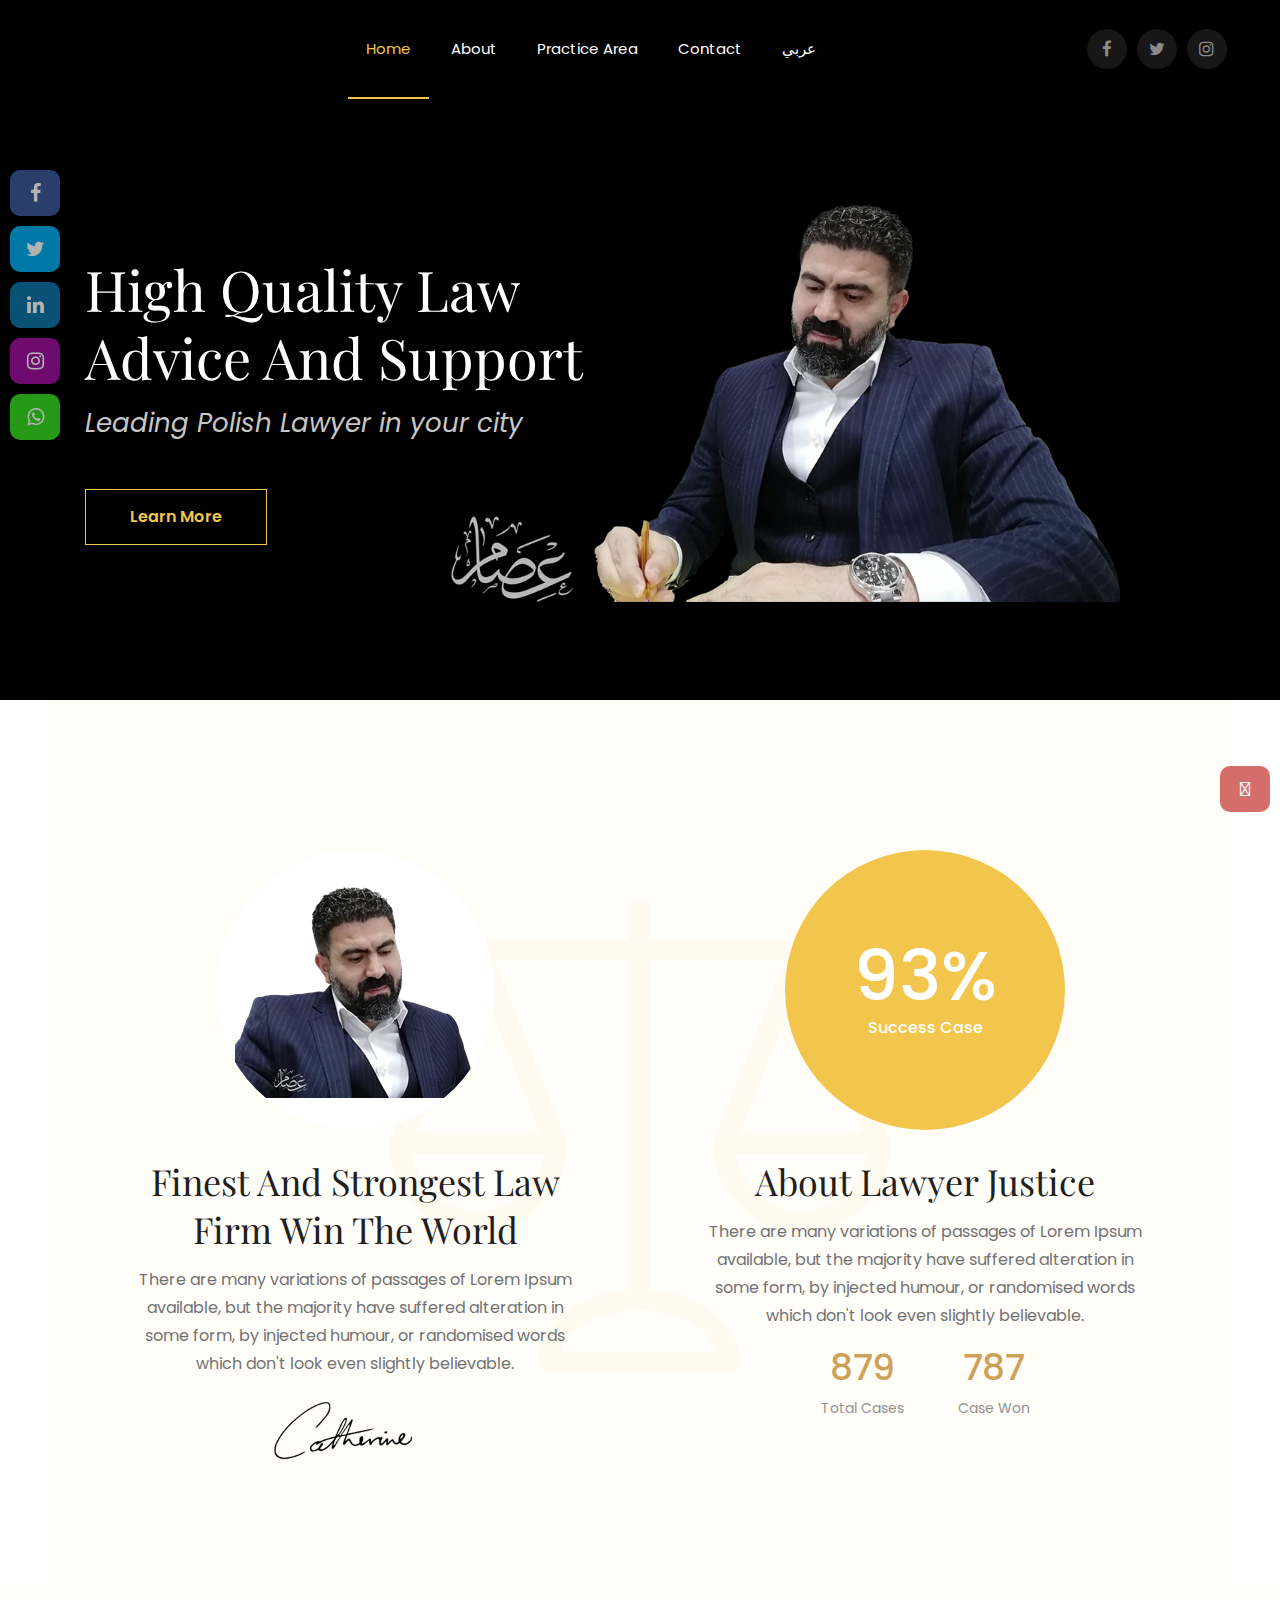
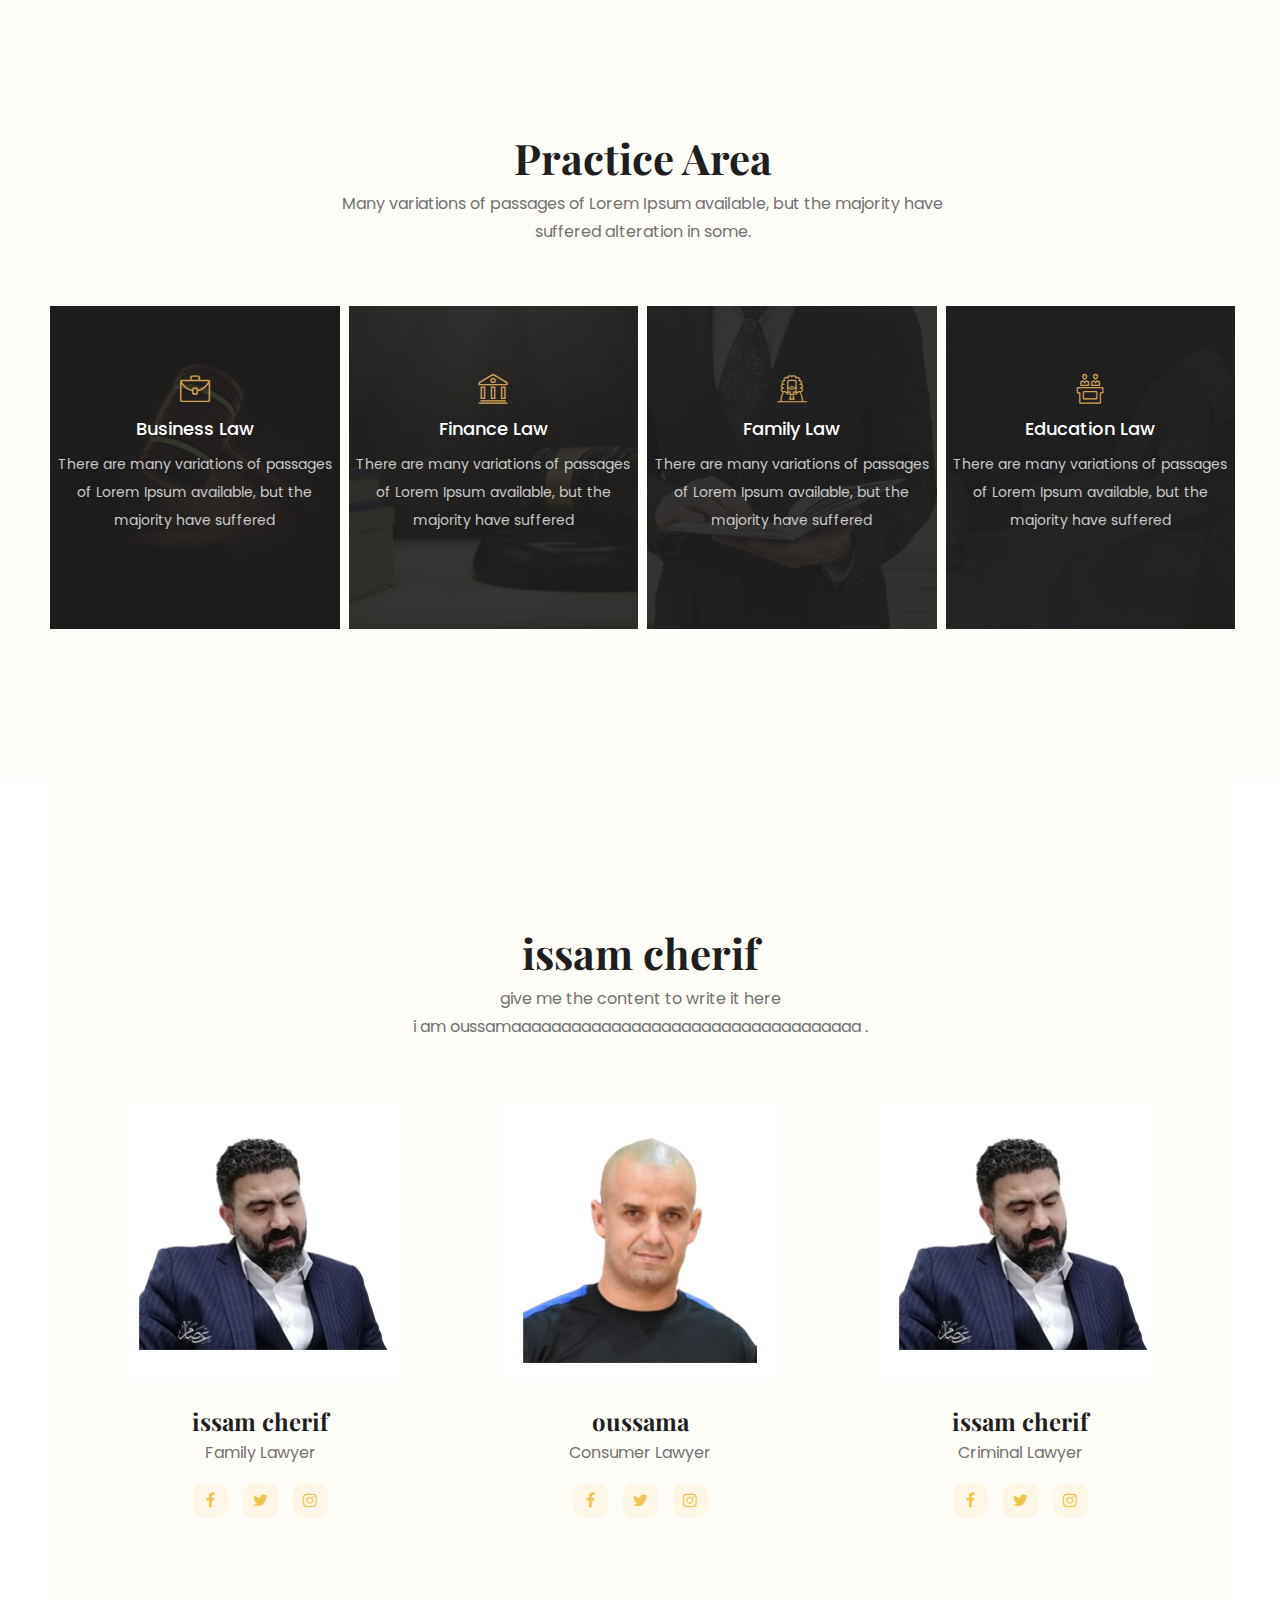
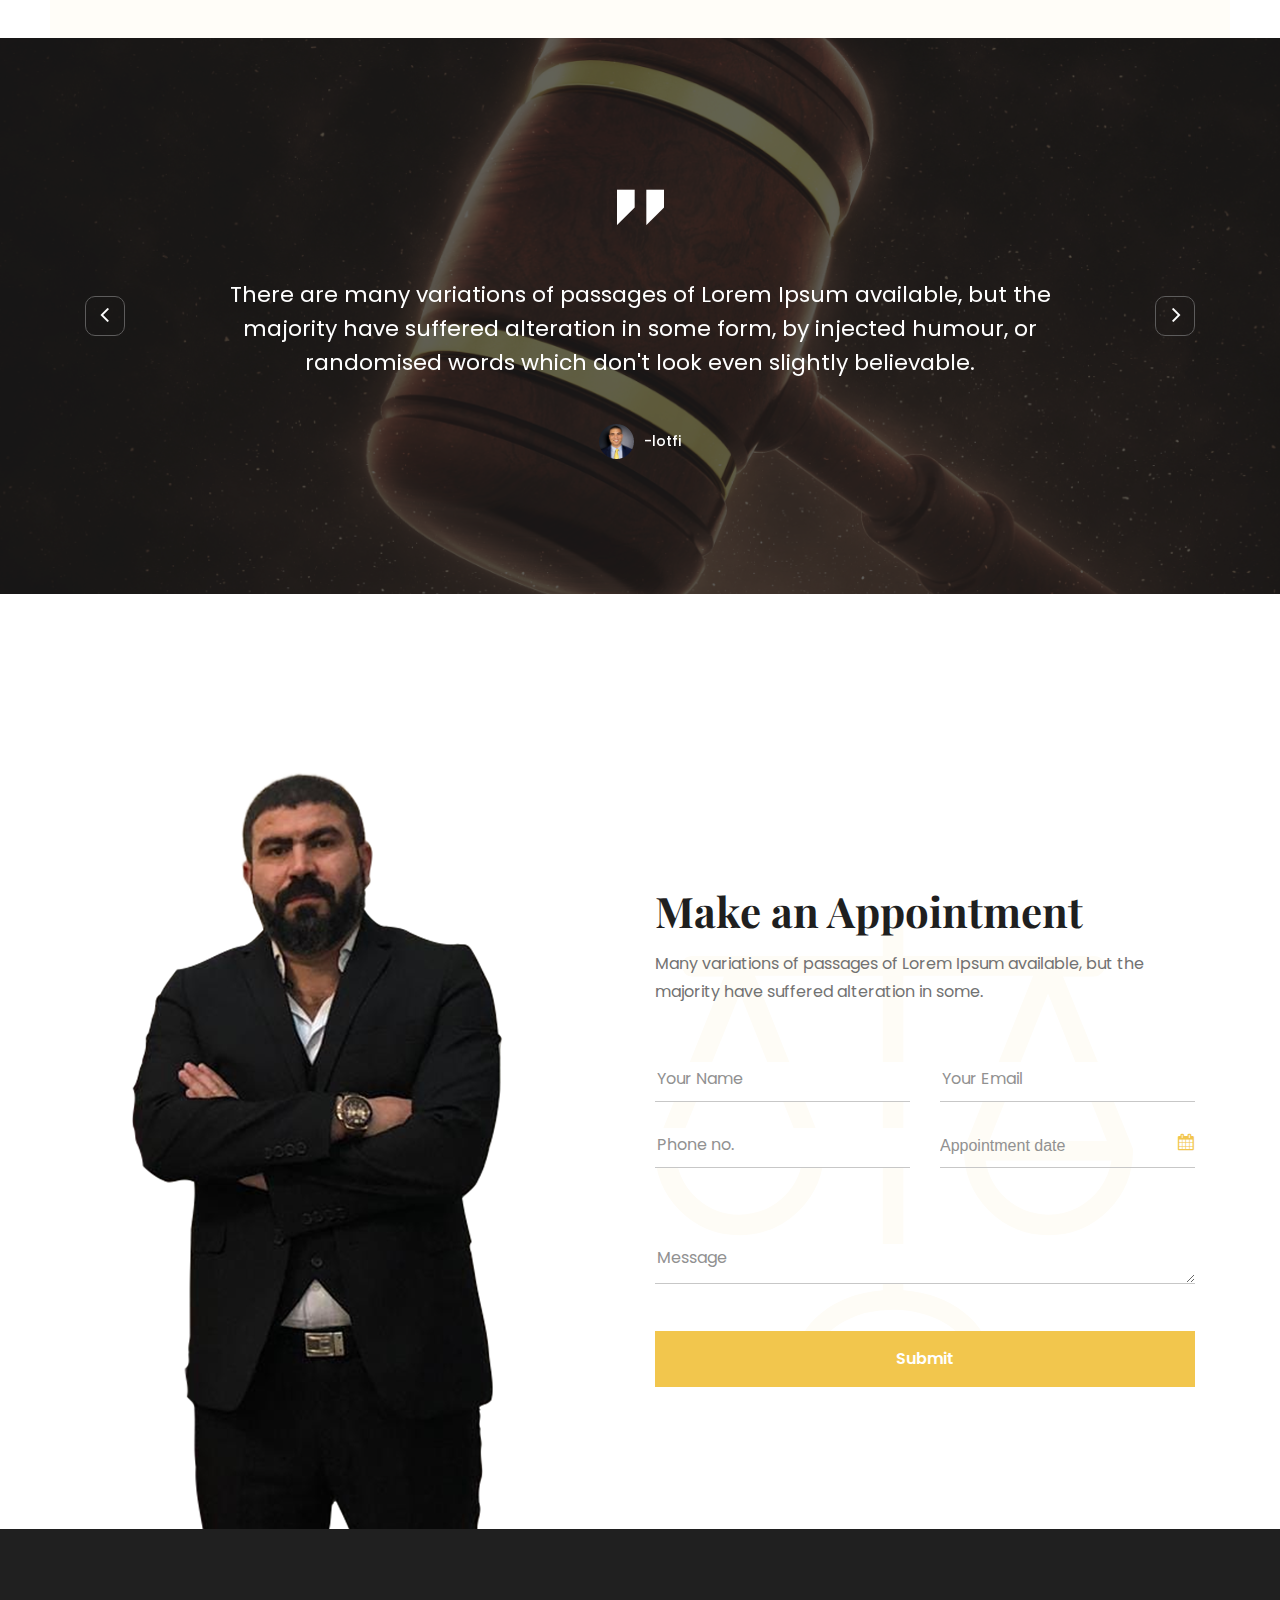
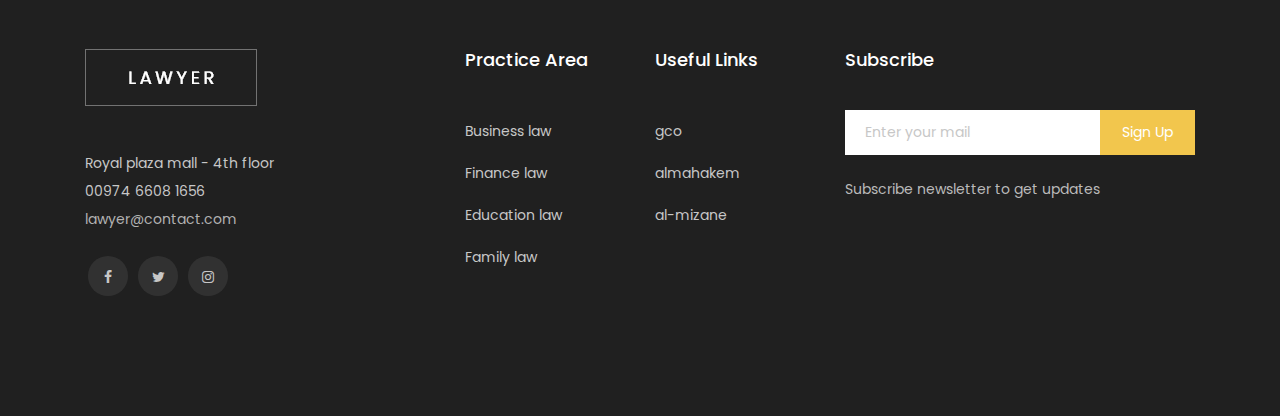
==== index.html @ 2800708c "issam" ====
<!doctype html>
<html class="no-js" lang="en">

<head>
    <meta charset="utf-8">
    <meta http-equiv="x-ua-compatible" content="ie=edge">
    <title>عصام</title>
    <meta name="description" content="">
    <meta name="viewport" content="width=device-width, initial-scale=1">

    <link rel="stylesheet" href="https://pro.fontawesome.com/releases/v5.10.0/css/all.css" integrity="sha384-AYmEC3Yw5cVb3ZcuHtOA93w35dYTsvhLPVnYs9eStHfGJvOvKxVfELGroGkvsg+p" crossorigin="anonymous" />

    <!-- CSS here -->
    <link rel="stylesheet" href="css/bootstrap.min.css">
    <link rel="stylesheet" href="css/owl.carousel.min.css">
    <link rel="stylesheet" href="css/magnific-popup.css">
    <link rel="stylesheet" href="css/font-awesome.min.css">
    <link rel="stylesheet" href="css/themify-icons.css">
    <link rel="stylesheet" href="css/nice-select.css">
    <link rel="stylesheet" href="css/flaticon.css">
    <link rel="stylesheet" href="css/flaticon.css">
    <link rel="stylesheet" href="css/gijgo.css">
    <link rel="stylesheet" href="css/slicknav.css">
    <link rel="stylesheet" href="css/style.css">
    <!-- <link rel="stylesheet" href="css/responsive.css"> -->
</head>

<body>


    <!-- header-start -->
    <header>
        <div class="header-area ">
            <div id="sticky-header" class="main-header-area">
                <div class="container-fluid p-0">
                    <div class="row align-items-center justify-content-between no-gutters">
                        <div class="col-xl-2 col-lg-2">
                            <div class="logo-img">
                                <a href="index.html">
                                    <img src="Picture5 - Copy.png" width="100px" alt="">
                                </a>
                            </div>
                        </div>
                        <div class="col-xl-7 col-lg-8">
                            <div class="main-menu  d-none d-lg-block">
                                <nav>
                                    <ul id="navigation">
                                        <li><a class="active" href="index.html">home</a></li>
                                        <li><a href="about.html">About</a></li>
                                        <li><a href="Practice.html">Practice Area</a></li>
                                        <li><a href="contact.html">Contact</a></li>
                                        <li><a href="index.html">عربي</a></li>



                                    </ul>
                                </nav>
                            </div>
                        </div>
                        <div class="col-xl-3 col-lg-2 d-none d-lg-block">
                            <div class="social_media_links">
                                <ul>
                                    <li>
                                        <a href="#"> <i class="fa fa-facebook"></i> </a>
                                    </li>
                                    <li>
                                        <a href="#"> <i class="fa fa-twitter"></i> </a>
                                    </li>
                                    <li>
                                        <a href="#"> <i class="fa fa-instagram"></i> </a>
                                    </li>
                                </ul>
                            </div>
                        </div>
                        <div class="col-12">
                            <div class="mobile_menu d-block d-lg-none"></div>
                        </div>
                    </div>
                </div>
            </div>
        </div>
    </header>
    <!-- header-end -->

    <!-- slider_area_start -->
    <div class="slider_area ">
        <div class="slider_area_inner slider_bg_1 d-flex align-items-center">
            <div class="container">
                <div class="row">
                    <div class="col-xl-7">
                        <div class="single_slider">
                            <div class="slider_text">
                                <h3>High Quality Law <br> Advice and Support</h3>
                                <p>Leading Polish Lawyer in your city</p>
                                <a href="#" class="boxed-btn4 ">Learn More</a>
                            </div>
                        </div>
                    </div>
                </div>
            </div>
        </div>
    </div>
    <!-- slider_area_end -->

    <!-- about_area _start  -->
    <div class="about_area">
        <div class="opacity_icon d-none d-lg-block">
            <i class="flaticon-balance"></i>
        </div>
        <div class="container">
            <div class="row">
                <div class="col-xl-6 col-md-6">
                    <div class="single_about_info text-center">
                        <div class="about_thumb">
                            <img src="img/about/1.png" alt="">
                        </div>
                        <h3>Finest And Strongest Law <br> Firm Win The World</h3>
                        <p>There are many variations of passages of Lorem Ipsum <br> available, but the majority have suffered alteration in <br> some form, by injected humour, or randomised words <br> which don't look even slightly believable. </p>
                        <div class="signature">
                            <img src="img/about/signature.png" alt="">
                        </div>
                    </div>
                </div>
                <div class="col-xl-6 col-md-6">
                    <div class="single_about_info text-center">
                        <div class="about_thumb">
                            <div class="image_hover">
                                <div class="hover_inner">
                                    <h2>93%</h2>
                                    <span>Success Case</span>
                                </div>
                            </div>
                        </div>
                        <h3>About Lawyer Justice</h3>
                        <p>There are many variations of passages of Lorem Ipsum <br> available, but the majority have suffered alteration in <br> some form, by injected humour, or randomised words <br> which don't look even slightly believable. </p>
                        <div class="total_cases">
                            <div class="single_cases">
                                <h4>879</h4>
                                <p>Total Cases</p>
                            </div>
                            <div class="single_cases">
                                <h4>787</h4>
                                <p>Case Won</p>
                            </div>
                        </div>
                    </div>
                </div>
            </div>
        </div>
    </div>
    <!-- about_area _end -->

    <!-- practice_area_start -->
    <div class="practice_area">
        <div class="container-fluid p-0">
            <div class="row">
                <div class="col-xl-12">
                    <div class="section_title text-center mb-60">
                        <h3>Practice Area</h3>
                        <p>Many variations of passages of Lorem Ipsum available, but the majority have <br> suffered alteration in some.</p>
                    </div>
                </div>
            </div>
            <div class="row no-gutters">
                <div class="col-xl-3 col-md-6">
                    <div class="single_practice">
                        <div class="practice_image">
                            <img src="img/practice/1.png" alt="">
                        </div>
                        <div class="practice_hover text-center">
                            <div class="hover_inner">
                                <i class="flaticon-case"></i>
                                <h3>Business Law</h3>
                                <p>There are many variations of passages of <br> Lorem Ipsum available, <br> but the majority have suffered</p>
                                <a href="#" class="lern_more">Learn More</a>
                            </div>
                        </div>
                    </div>
                </div>
                <div class="col-xl-3 col-md-6">
                    <div class="single_practice">
                        <div class="practice_image">
                            <img src="img/practice/2.png" alt="">
                        </div>
                        <div class="practice_hover text-center">
                            <div class="hover_inner">
                                <i class="flaticon-courthouse"></i>
                                <h3>Finance Law</h3>
                                <p>There are many variations of passages of <br> Lorem Ipsum available, <br> but the majority have suffered</p>
                                <a href="#" class="lern_more">Learn More</a>
                            </div>
                        </div>
                    </div>
                </div>
                <div class="col-xl-3 col-md-6">
                    <div class="single_practice">
                        <div class="practice_image">
                            <img src="img/practice/3.png" alt="">
                        </div>
                        <div class="practice_hover text-center">
                            <div class="hover_inner">
                                <i class="flaticon-judge"></i>
                                <h3>Family Law</h3>
                                <p>There are many variations of passages of <br> Lorem Ipsum available, <br> but the majority have suffered</p>
                                <a href="#" class="lern_more">Learn More</a>
                            </div>
                        </div>
                    </div>
                </div>
                <div class="col-xl-3 col-md-6">
                    <div class="single_practice">
                        <div class="practice_image">
                            <img src="img/practice/4.png" alt="">
                        </div>
                        <div class="practice_hover text-center">
                            <div class="hover_inner">
                                <i class="flaticon-jury"></i>
                                <h3>Education Law</h3>
                                <p>There are many variations of passages of <br> Lorem Ipsum available, <br> but the majority have suffered</p>
                                <a href="#" class="lern_more">Learn More</a>
                            </div>
                        </div>
                    </div>
                </div>
            </div>
        </div>
    </div>
    <!-- practice_area_end -->

    <!-- our_loyers-start  -->
    <div class="our_loyers">
        <div class="container">
            <div class="row">
                <div class="col-xl-12">
                    <div class="section_title text-center mb-60">
                        <h3>issam cherif</h3>
                        <p>give me the content to write it here <br> i am oussamaaaaaaaaaaaaaaaaaaaaaaaaaaaaaaaaaaa .</p>
                    </div>
                </div>
            </div>
            <div class="row">
                <div class="col-xl-4 col-md-6 col-lg-4">
                    <div class="single_loyers text-center">
                        <div class="thumb">
                            <img src="img/lawyers/1.png" alt="">
                        </div>
                        <h3>issam cherif</h3>
                        <span>Family Lawyer</span>
                        <div class="social_links">
                            <ul>
                                <li>
                                    <a href="#"> <i class="fa fa-facebook"></i> </a>
                                </li>
                                <li>
                                    <a href="#"> <i class="fa fa-twitter"></i> </a>
                                </li>
                                <li>
                                    <a href="#"> <i class="fa fa-instagram"></i> </a>
                                </li>
                            </ul>
                        </div>
                    </div>
                </div>
                <div class="col-xl-4 col-md-6 col-lg-4">
                    <div class="single_loyers text-center">
                        <div class="thumb">
                            <img src="img/lawyers/2.png" alt="">
                        </div>
                        <h3>oussama</h3>
                        <span>Consumer Lawyer</span>
                        <div class="social_links">
                            <ul>
                                <li>
                                    <a href="#"> <i class="fa fa-facebook"></i> </a>
                                </li>
                                <li>
                                    <a href="#"> <i class="fa fa-twitter"></i> </a>
                                </li>
                                <li>
                                    <a href="#"> <i class="fa fa-instagram"></i> </a>
                                </li>
                            </ul>
                        </div>
                    </div>
                </div>
                <div class="col-xl-4 col-md-6 col-lg-4">
                    <div class="single_loyers text-center">
                        <div class="thumb">
                            <img src="img/lawyers/3.png" alt="">
                        </div>
                        <h3>issam cherif</h3>
                        <span>Criminal Lawyer</span>
                        <div class="social_links">
                            <ul>
                                <li>
                                    <a href="#"> <i class="fa fa-facebook"></i> </a>
                                </li>
                                <li>
                                    <a href="#"> <i class="fa fa-twitter"></i> </a>
                                </li>
                                <li>
                                    <a href="#"> <i class="fa fa-instagram"></i> </a>
                                </li>
                            </ul>
                        </div>
                    </div>
                </div>
            </div>
        </div>
    </div>
    <!-- our_loyers-end  -->

    <!-- testmonial_area_start  -->
    <div class="testmonial_area testmonial_bg_1 overlay2">
        <div class="container">
            <div class="row">
                <div class="col-xl-12">
                    <div class="testmonial_active owl-carousel">
                        <div class="single_testmonial text-center">
                            <i class="flaticon-straight-quotes"></i>
                            <p>There are many variations of passages of Lorem Ipsum available, but the <br> majority have suffered alteration in some form, by injected humour, or <br> randomised words which don't look even slightly believable. </p>
                            <div class="author_info d-flex justify-content-center align-items-center">
                                <div class="thumb">
                                    <img src="img/testmonial/smaill_thumb.png" alt="">
                                </div>
                                <span>-lotfi</span>
                            </div>
                        </div>
                        <div class="single_testmonial text-center">
                            <i class="flaticon-straight-quotes"></i>
                            <p>There are many variations of passages of Lorem Ipsum available, but the <br> majority have suffered alteration in some form, by injected humour, or <br> randomised words which don't look even slightly believable. </p>
                            <div class="author_info d-flex justify-content-center align-items-center">
                                <div class="thumb">
                                    <img src="img/testmonial/smaill_thumb.png" alt="">
                                </div>
                                <span>oussama rejab</span>
                            </div>
                        </div>
                        <div class="single_testmonial text-center">
                            <i class="flaticon-straight-quotes"></i>
                            <p>There are many variations i advice all people to visit this lawyer if some of them have a case <br> majority have suffered alteration in some form, by injected humour, or <br> randomised words which don't look even slightly
                                believable. </p>
                            <div class="author_info d-flex justify-content-center align-items-center">
                                <div class="thumb">
                                    <img src="img/testmonial/smaill_thumb.png" alt="">
                                </div>
                                <span>oussama</span>
                            </div>
                        </div>
                    </div>
                </div>
            </div>
        </div>
    </div>
    <!-- testmonial_area_end  -->

    <div class="appointment_area">
        <div class="container">
            <div class="row align-items-center">
                <div class="col-xl-5 col-md-6 col-lg-6">
                    <div class="appiontment_thumb d-none d-lg-block">
                        <img src="img/appointment/1.png" alt="">
                    </div>
                </div>
                <div class="col-xl-6 offset-xl-1 col-md-6 col-md-12 col-lg-6">
                    <div class="appointment_info">
                        <div class="opacity_icon d-none d-lg-block">
                            <i class="flaticon-balance"></i>
                        </div>
                        <h3>Make an Appointment</h3>
                        <p>Many variations of passages of Lorem Ipsum available, but the majority have suffered alteration in some.</p>
                        <form action="#">
                            <div class="row">
                                <div class="col-xl-6 col-md-6">
                                    <input type="text" placeholder="Your Name">
                                </div>
                                <div class="col-xl-6 col-md-6">
                                    <input type="email" placeholder="Your Email">
                                </div>
                                <div class="col-xl-6 col-md-6">
                                    <input type="text" placeholder="Phone no.">
                                </div>
                                <div class="col-xl-6 col-md-6">
                                    <input id="datepicker" placeholder="Appointment date">
                                </div>
                                <div class="col-xl-12">
                                    <textarea placeholder="Message"></textarea>
                                </div>
                                <div class="col-xl-12">
                                    <div class="appoinment_button">
                                        <button class="boxed-btn5 " type="submit">Submit</button>
                                    </div>
                                </div>
                            </div>

                        </form>
                    </div>

                </div>
            </div>
        </div>
    </div>

    <!-- footer_start -->
    <footer class="footer">
        <div class="footer_top">
            <div class="container">
                <div class="row">
                    <div class="col-xl-4 col-md-6 col-lg-3">
                        <div class="footer_widget">
                            <div class="footer_logo">
                                <a href="index.html">
                                    <img src="img/logo.png" alt="">
                                </a>
                            </div>
                            <p class="footer_text">Royal plaza mall - 4th floor <br> 00974 6608 1656 <br>
                                <a class="domain" href="#">lawyer@contact.com</a></p>
                            <div class="socail_links">
                                <ul>
                                    <li>
                                        <a href="#">
                                            <i class="fa fa-facebook"></i>
                                        </a>
                                    </li>
                                    <li>
                                        <a href="#">
                                            <i class="fa fa-twitter"></i>
                                        </a>
                                    </li>
                                    <li>
                                        <a href="#">
                                            <i class="fa fa-instagram"></i>
                                        </a>
                                    </li>
                                </ul>
                            </div>
                        </div>
                    </div>
                    <div class="col-xl-2 col-md-6 col-lg-2">
                        <div class="footer_widget">
                            <h3 class="footer_title">
                                Practice Area
                            </h3>
                            <ul>
                                <li><a href="#">Business law
                                    </a></li>
                                <li><a href="#">Finance law</a></li>
                                <li><a href="#">Education law</a></li>
                                <li><a href="#">Family law</a></li>
                            </ul>
                        </div>
                    </div>
                    <div class="col-xl-2 col-md-6 col-lg-2">
                        <div class="footer_widget">
                            <h3 class="footer_title">
                                Useful Links
                            </h3>
                            <ul>
                                <li><a href="https://www.gco.gov.qa/en/the-prime-minister/biography/" target="_blank">gco</a></li>
                                <li><a href="https://www.almahakem.gov.qa/sjcsEservices/" target="_blank">almahakem</a></li>
                                <li><a href="https://www.sjc.gov.qa/ar/Pages/default.aspx" target="_blank"> al-mizane</a></li>
                            </ul>
                        </div>
                    </div>
                    <div class="col-xl-4 col-md-6 col-lg-4">
                        <div class="footer_widget">
                            <h3 class="footer_title">
                                Subscribe
                            </h3>
                            <form action="#" class="newsletter_form">
                                <input type="text" placeholder="Enter your mail">
                                <button type="submit">Sign Up</button>
                            </form>
                            <p class="newsletter_text">Subscribe newsletter to get updates</p>
                        </div>
                    </div>
                </div>
            </div>
        </div>
    </footer>
    <!-- footer_end -->
    <!-- section social media link -->
    <section>
        <div class="stickyicon-list">
            <a href="https://www.facebook.com/benrejabkairouan/" target="_blank" class="facebook">
                <i class="fa fa-facebook"></i>
            </a>
            <a href="#twitter" class="twitter">
                <i class="fa fa-twitter"></i>
            </a>
            <a href="#linkedin" class="linkedin">
                <i class="fa fa-linkedin"></i>
            </a>

            <a href="#instagram" class="instagram">
                <i class="fa fa-instagram"></i>
            </a>

            <a href="https://wa.me/97430600455?text=Please I want To Talk With You" class="whatsapp" target="_blank">
                <i class="fa fa-whatsapp"></i>
            </a>


        </div>
        <!-- up button -->
        <div class="upbutton">
            <a href="#navigation" class="youtube">
                <i class="fas fa-angle-up" style=""></i> </a>
        </div>

        <!-- /up button -->
    </section>


    <!-- JS here -->
    <script src="js/vendor/modernizr-3.5.0.min.js"></script>
    <script src="js/vendor/jquery-1.12.4.min.js"></script>
    <script src="js/popper.min.js"></script>
    <script src="js/bootstrap.min.js"></script>
    <script src="js/owl.carousel.min.js"></script>
    <script src="js/isotope.pkgd.min.js"></script>
    <script src="js/ajax-form.js"></script>
    <script src="js/waypoints.min.js"></script>
    <script src="js/jquery.counterup.min.js"></script>
    <script src="js/imagesloaded.pkgd.min.js"></script>
    <script src="js/scrollIt.js"></script>
    <script src="js/jquery.scrollUp.min.js"></script>
    <script src="js/wow.min.js"></script>
    <script src="js/nice-select.min.js"></script>
    <script src="js/gijgo.min.js"></script>
    <script src="js/jquery.slicknav.min.js"></script>
    <script src="js/jquery.magnific-popup.min.js"></script>
    <script src="js/plugins.js"></script>

    <!--contact js-->
    <script src="js/contact.js"></script>
    <script src="js/jquery.ajaxchimp.min.js"></script>
    <script src="js/jquery.form.js"></script>
    <script src="js/jquery.validate.min.js"></script>
    <script src="js/mail-script.js"></script>

    <script src="js/main.js"></script>

    <script>
        $('#datepicker').datepicker({
            iconsLibrary: 'fontawesome',
            // disableDaysOfWeek: [0, 0],
            //     icons: {
            //      rightIcon: '<span class="fa fa-caret-down"></span>'
            //  }
        });
        $('#datepicker2').datepicker({
            iconsLibrary: 'fontawesome',
            icons: {
                rightIcon: '<span class="fa fa-caret-down"></span>'
            }

        });
        var timepicker = $('#timepicker').timepicker({
            format: 'HH.MM'
        });
    </script>
</body>

</html>
---- css/themify-icons.css ----
@font-face {
	font-family: 'themify';
	src:url('../fonts/themify.eot?-fvbane');
	src:url('../fonts/themify.eot?#iefix-fvbane') format('embedded-opentype'),
		url('../fonts/themify.woff?-fvbane') format('woff'),
		url('../fonts/themify.ttf?-fvbane') format('truetype'),
		url('../fonts/themify.svg?-fvbane#themify') format('svg');
	font-weight: normal;
	font-style: normal;
}

[class^="ti-"], [class*=" ti-"] {
	font-family: 'themify';
	/* speak: none; */
	font-style: normal;
	font-weight: normal;
	font-variant: normal;
	text-transform: none;
	line-height: 1;

	/* Better Font Rendering =========== */
	-webkit-font-smoothing: antialiased;
	-moz-osx-font-smoothing: grayscale;
}

.ti-wand:before {
	content: "\e600";
}
.ti-volume:before {
	content: "\e601";
}
.ti-user:before {
	content: "\e602";
}
.ti-unlock:before {
	content: "\e603";
}
.ti-unlink:before {
	content: "\e604";
}
.ti-trash:before {
	content: "\e605";
}
.ti-thought:before {
	content: "\e606";
}
.ti-target:before {
	content: "\e607";
}
.ti-tag:before {
	content: "\e608";
}
.ti-tablet:before {
	content: "\e609";
}
.ti-star:before {
	content: "\e60a";
}
.ti-spray:before {
	content: "\e60b";
}
.ti-signal:before {
	content: "\e60c";
}
.ti-shopping-cart:before {
	content: "\e60d";
}
.ti-shopping-cart-full:before {
	content: "\e60e";
}
.ti-settings:before {
	content: "\e60f";
}
.ti-search:before {
	content: "\e610";
}
.ti-zoom-in:before {
	content: "\e611";
}
.ti-zoom-out:before {
	content: "\e612";
}
.ti-cut:before {
	content: "\e613";
}
.ti-ruler:before {
	content: "\e614";
}
.ti-ruler-pencil:before {
	content: "\e615";
}
.ti-ruler-alt:before {
	content: "\e616";
}
.ti-bookmark:before {
	content: "\e617";
}
.ti-bookmark-alt:before {
	content: "\e618";
}
.ti-reload:before {
	content: "\e619";
}
.ti-plus:before {
	content: "\e61a";
}
.ti-pin:before {
	content: "\e61b";
}
.ti-pencil:before {
	content: "\e61c";
}
.ti-pencil-alt:before {
	content: "\e61d";
}
.ti-paint-roller:before {
	content: "\e61e";
}
.ti-paint-bucket:before {
	content: "\e61f";
}
.ti-na:before {
	content: "\e620";
}
.ti-mobile:before {
	content: "\e621";
}
.ti-minus:before {
	content: "\e622";
}
.ti-medall:before {
	content: "\e623";
}
.ti-medall-alt:before {
	content: "\e624";
}
.ti-marker:before {
	content: "\e625";
}
.ti-marker-alt:before {
	content: "\e626";
}
.ti-arrow-up:before {
	content: "\e627";
}
.ti-arrow-right:before {
	content: "\e628";
}
.ti-arrow-left:before {
	content: "\e629";
}
.ti-arrow-down:before {
	content: "\e62a";
}
.ti-lock:before {
	content: "\e62b";
}
.ti-location-arrow:before {
	content: "\e62c";
}
.ti-link:before {
	content: "\e62d";
}
.ti-layout:before {
	content: "\e62e";
}
.ti-layers:before {
	content: "\e62f";
}
.ti-layers-alt:before {
	content: "\e630";
}
.ti-key:before {
	content: "\e631";
}
.ti-import:before {
	content: "\e632";
}
.ti-image:before {
	content: "\e633";
}
.ti-heart:before {
	content: "\e634";
}
.ti-heart-broken:before {
	content: "\e635";
}
.ti-hand-stop:before {
	content: "\e636";
}
.ti-hand-open:before {
	content: "\e637";
}
.ti-hand-drag:before {
	content: "\e638";
}
.ti-folder:before {
	content: "\e639";
}
.ti-flag:before {
	content: "\e63a";
}
.ti-flag-alt:before {
	content: "\e63b";
}
.ti-flag-alt-2:before {
	content: "\e63c";
}
.ti-eye:before {
	content: "\e63d";
}
.ti-export:before {
	content: "\e63e";
}
.ti-exchange-vertical:before {
	content: "\e63f";
}
.ti-desktop:before {
	content: "\e640";
}
.ti-cup:before {
	content: "\e641";
}
.ti-crown:before {
	content: "\e642";
}
.ti-comments:before {
	content: "\e643";
}
.ti-comment:before {
	content: "\e644";
}
.ti-comment-alt:before {
	content: "\e645";
}
.ti-close:before {
	content: "\e646";
}
.ti-clip:before {
	content: "\e647";
}
.ti-angle-up:before {
	content: "\e648";
}
.ti-angle-right:before {
	content: "\e649";
}
.ti-angle-left:before {
	content: "\e64a";
}
.ti-angle-down:before {
	content: "\e64b";
}
.ti-check:before {
	content: "\e64c";
}
.ti-check-box:before {
	content: "\e64d";
}
.ti-camera:before {
	content: "\e64e";
}
.ti-announcement:before {
	content: "\e64f";
}
.ti-brush:before {
	content: "\e650";
}
.ti-briefcase:before {
	content: "\e651";
}
.ti-bolt:before {
	content: "\e652";
}
.ti-bolt-alt:before {
	content: "\e653";
}
.ti-blackboard:before {
	content: "\e654";
}
.ti-bag:before {
	content: "\e655";
}
.ti-move:before {
	content: "\e656";
}
.ti-arrows-vertical:before {
	content: "\e657";
}
.ti-arrows-horizontal:before {
	content: "\e658";
}
.ti-fullscreen:before {
	content: "\e659";
}
.ti-arrow-top-right:before {
	content: "\e65a";
}
.ti-arrow-top-left:before {
	content: "\e65b";
}
.ti-arrow-circle-up:before {
	content: "\e65c";
}
.ti-arrow-circle-right:before {
	content: "\e65d";
}
.ti-arrow-circle-left:before {
	content: "\e65e";
}
.ti-arrow-circle-down:before {
	content: "\e65f";
}
.ti-angle-double-up:before {
	content: "\e660";
}
.ti-angle-double-right:before {
	content: "\e661";
}
.ti-angle-double-left:before {
	content: "\e662";
}
.ti-angle-double-down:before {
	content: "\e663";
}
.ti-zip:before {
	content: "\e664";
}
.ti-world:before {
	content: "\e665";
}
.ti-wheelchair:before {
	content: "\e666";
}
.ti-view-list:before {
	content: "\e667";
}
.ti-view-list-alt:before {
	content: "\e668";
}
.ti-view-grid:before {
	content: "\e669";
}
.ti-uppercase:before {
	content: "\e66a";
}
.ti-upload:before {
	content: "\e66b";
}
.ti-underline:before {
	content: "\e66c";
}
.ti-truck:before {
	content: "\e66d";
}
.ti-timer:before {
	content: "\e66e";
}
.ti-ticket:before {
	content: "\e66f";
}
.ti-thumb-up:before {
	content: "\e670";
}
.ti-thumb-down:before {
	content: "\e671";
}
.ti-text:before {
	content: "\e672";
}
.ti-stats-up:before {
	content: "\e673";
}
.ti-stats-down:before {
	content: "\e674";
}
.ti-split-v:before {
	content: "\e675";
}
.ti-split-h:before {
	content: "\e676";
}
.ti-smallcap:before {
	content: "\e677";
}
.ti-shine:before {
	content: "\e678";
}
.ti-shift-right:before {
	content: "\e679";
}
.ti-shift-left:before {
	content: "\e67a";
}
.ti-shield:before {
	content: "\e67b";
}
.ti-notepad:before {
	content: "\e67c";
}
.ti-server:before {
	content: "\e67d";
}
.ti-quote-right:before {
	content: "\e67e";
}
.ti-quote-left:before {
	content: "\e67f";
}
.ti-pulse:before {
	content: "\e680";
}
.ti-printer:before {
	content: "\e681";
}
.ti-power-off:before {
	content: "\e682";
}
.ti-plug:before {
	content: "\e683";
}
.ti-pie-chart:before {
	content: "\e684";
}
.ti-paragraph:before {
	content: "\e685";
}
.ti-panel:before {
	content: "\e686";
}
.ti-package:before {
	content: "\e687";
}
.ti-music:before {
	content: "\e688";
}
.ti-music-alt:before {
	content: "\e689";
}
.ti-mouse:before {
	content: "\e68a";
}
.ti-mouse-alt:before {
	content: "\e68b";
}
.ti-money:before {
	content: "\e68c";
}
.ti-microphone:before {
	content: "\e68d";
}
.ti-menu:before {
	content: "\e68e";
}
.ti-menu-alt:before {
	content: "\e68f";
}
.ti-map:before {
	content: "\e690";
}
.ti-map-alt:before {
	content: "\e691";
}
.ti-loop:before {
	content: "\e692";
}
.ti-location-pin:before {
	content: "\e693";
}
.ti-list:before {
	content: "\e694";
}
.ti-light-bulb:before {
	content: "\e695";
}
.ti-Italic:before {
	content: "\e696";
}
.ti-info:before {
	content: "\e697";
}
.ti-infinite:before {
	content: "\e698";
}
.ti-id-badge:before {
	content: "\e699";
}
.ti-hummer:before {
	content: "\e69a";
}
.ti-home:before {
	content: "\e69b";
}
.ti-help:before {
	content: "\e69c";
}
.ti-headphone:before {
	content: "\e69d";
}
.ti-harddrives:before {
	content: "\e69e";
}
.ti-harddrive:before {
	content: "\e69f";
}
.ti-gift:before {
	content: "\e6a0";
}
.ti-game:before {
	content: "\e6a1";
}
.ti-filter:before {
	content: "\e6a2";
}
.ti-files:before {
	content: "\e6a3";
}
.ti-file:before {
	content: "\e6a4";
}
.ti-eraser:before {
	content: "\e6a5";
}
.ti-envelope:before {
	content: "\e6a6";
}
.ti-download:before {
	content: "\e6a7";
}
.ti-direction:before {
	content: "\e6a8";
}
.ti-direction-alt:before {
	content: "\e6a9";
}
.ti-dashboard:before {
	content: "\e6aa";
}
.ti-control-stop:before {
	content: "\e6ab";
}
.ti-control-shuffle:before {
	content: "\e6ac";
}
.ti-control-play:before {
	content: "\e6ad";
}
.ti-control-pause:before {
	content: "\e6ae";
}
.ti-control-forward:before {
	content: "\e6af";
}
.ti-control-backward:before {
	content: "\e6b0";
}
.ti-cloud:before {
	content: "\e6b1";
}
.ti-cloud-up:before {
	content: "\e6b2";
}
.ti-cloud-down:before {
	content: "\e6b3";
}
.ti-clipboard:before {
	content: "\e6b4";
}
.ti-car:before {
	content: "\e6b5";
}
.ti-calendar:before {
	content: "\e6b6";
}
.ti-book:before {
	content: "\e6b7";
}
.ti-bell:before {
	content: "\e6b8";
}
.ti-basketball:before {
	content: "\e6b9";
}
.ti-bar-chart:before {
	content: "\e6ba";
}
.ti-bar-chart-alt:before {
	content: "\e6bb";
}
.ti-back-right:before {
	content: "\e6bc";
}
.ti-back-left:before {
	content: "\e6bd";
}
.ti-arrows-corner:before {
	content: "\e6be";
}
.ti-archive:before {
	content: "\e6bf";
}
.ti-anchor:before {
	content: "\e6c0";
}
.ti-align-right:before {
	content: "\e6c1";
}
.ti-align-left:before {
	content: "\e6c2";
}
.ti-align-justify:before {
	content: "\e6c3";
}
.ti-align-center:before {
	content: "\e6c4";
}
.ti-alert:before {
	content: "\e6c5";
}
.ti-alarm-clock:before {
	content: "\e6c6";
}
.ti-agenda:before {
	content: "\e6c7";
}
.ti-write:before {
	content: "\e6c8";
}
.ti-window:before {
	content: "\e6c9";
}
.ti-widgetized:before {
	content: "\e6ca";
}
.ti-widget:before {
	content: "\e6cb";
}
.ti-widget-alt:before {
	content: "\e6cc";
}
.ti-wallet:before {
	content: "\e6cd";
}
.ti-video-clapper:before {
	content: "\e6ce";
}
.ti-video-camera:before {
	content: "\e6cf";
}
.ti-vector:before {
	content: "\e6d0";
}
.ti-themify-logo:before {
	content: "\e6d1";
}
.ti-themify-favicon:before {
	content: "\e6d2";
}
.ti-themify-favicon-alt:before {
	content: "\e6d3";
}
.ti-support:before {
	content: "\e6d4";
}
.ti-stamp:before {
	content: "\e6d5";
}
.ti-split-v-alt:before {
	content: "\e6d6";
}
.ti-slice:before {
	content: "\e6d7";
}
.ti-shortcode:before {
	content: "\e6d8";
}
.ti-shift-right-alt:before {
	content: "\e6d9";
}
.ti-shift-left-alt:before {
	content: "\e6da";
}
.ti-ruler-alt-2:before {
	content: "\e6db";
}
.ti-receipt:before {
	content: "\e6dc";
}
.ti-pin2:before {
	content: "\e6dd";
}
.ti-pin-alt:before {
	content: "\e6de";
}
.ti-pencil-alt2:before {
	content: "\e6df";
}
.ti-palette:before {
	content: "\e6e0";
}
.ti-more:before {
	content: "\e6e1";
}
.ti-more-alt:before {
	content: "\e6e2";
}
.ti-microphone-alt:before {
	content: "\e6e3";
}
.ti-magnet:before {
	content: "\e6e4";
}
.ti-line-double:before {
	content: "\e6e5";
}
.ti-line-dotted:before {
	content: "\e6e6";
}
.ti-line-dashed:before {
	content: "\e6e7";
}
.ti-layout-width-full:before {
	content: "\e6e8";
}
.ti-layout-width-default:before {
	content: "\e6e9";
}
.ti-layout-width-default-alt:before {
	content: "\e6ea";
}
.ti-layout-tab:before {
	content: "\e6eb";
}
.ti-layout-tab-window:before {
	content: "\e6ec";
}
.ti-layout-tab-v:before {
	content: "\e6ed";
}
.ti-layout-tab-min:before {
	content: "\e6ee";
}
.ti-layout-slider:before {
	content: "\e6ef";
}
.ti-layout-slider-alt:before {
	content: "\e6f0";
}
.ti-layout-sidebar-right:before {
	content: "\e6f1";
}
.ti-layout-sidebar-none:before {
	content: "\e6f2";
}
.ti-layout-sidebar-left:before {
	content: "\e6f3";
}
.ti-layout-placeholder:before {
	content: "\e6f4";
}
.ti-layout-menu:before {
	content: "\e6f5";
}
.ti-layout-menu-v:before {
	content: "\e6f6";
}
.ti-layout-menu-separated:before {
	content: "\e6f7";
}
.ti-layout-menu-full:before {
	content: "\e6f8";
}
.ti-layout-media-right-alt:before {
	content: "\e6f9";
}
.ti-layout-media-right:before {
	content: "\e6fa";
}
.ti-layout-media-overlay:before {
	content: "\e6fb";
}
.ti-layout-media-overlay-alt:before {
	content: "\e6fc";
}
.ti-layout-media-overlay-alt-2:before {
	content: "\e6fd";
}
.ti-layout-media-left-alt:before {
	content: "\e6fe";
}
.ti-layout-media-left:before {
	content: "\e6ff";
}
.ti-layout-media-center-alt:before {
	content: "\e700";
}
.ti-layout-media-center:before {
	content: "\e701";
}
.ti-layout-list-thumb:before {
	content: "\e702";
}
.ti-layout-list-thumb-alt:before {
	content: "\e703";
}
.ti-layout-list-post:before {
	content: "\e704";
}
.ti-layout-list-large-image:before {
	content: "\e705";
}
.ti-layout-line-solid:before {
	content: "\e706";
}
.ti-layout-grid4:before {
	content: "\e707";
}
.ti-layout-grid3:before {
	content: "\e708";
}
.ti-layout-grid2:before {
	content: "\e709";
}
.ti-layout-grid2-thumb:before {
	content: "\e70a";
}
.ti-layout-cta-right:before {
	content: "\e70b";
}
.ti-layout-cta-left:before {
	content: "\e70c";
}
.ti-layout-cta-center:before {
	content: "\e70d";
}
.ti-layout-cta-btn-right:before {
	content: "\e70e";
}
.ti-layout-cta-btn-left:before {
	content: "\e70f";
}
.ti-layout-column4:before {
	content: "\e710";
}
.ti-layout-column3:before {
	content: "\e711";
}
.ti-layout-column2:before {
	content: "\e712";
}
.ti-layout-accordion-separated:before {
	content: "\e713";
}
.ti-layout-accordion-merged:before {
	content: "\e714";
}
.ti-layout-accordion-list:before {
	content: "\e715";
}
.ti-ink-pen:before {
	content: "\e716";
}
.ti-info-alt:before {
	content: "\e717";
}
.ti-help-alt:before {
	content: "\e718";
}
.ti-headphone-alt:before {
	content: "\e719";
}
.ti-hand-point-up:before {
	content: "\e71a";
}
.ti-hand-point-right:before {
	content: "\e71b";
}
.ti-hand-point-left:before {
	content: "\e71c";
}
.ti-hand-point-down:before {
	content: "\e71d";
}
.ti-gallery:before {
	content: "\e71e";
}
.ti-face-smile:before {
	content: "\e71f";
}
.ti-face-sad:before {
	content: "\e720";
}
.ti-credit-card:before {
	content: "\e721";
}
.ti-control-skip-forward:before {
	content: "\e722";
}
.ti-control-skip-backward:before {
	content: "\e723";
}
.ti-control-record:before {
	content: "\e724";
}
.ti-control-eject:before {
	content: "\e725";
}
.ti-comments-smiley:before {
	content: "\e726";
}
.ti-brush-alt:before {
	content: "\e727";
}
.ti-youtube:before {
	content: "\e728";
}
.ti-vimeo:before {
	content: "\e729";
}
.ti-twitter:before {
	content: "\e72a";
}
.ti-time:before {
	content: "\e72b";
}
.ti-tumblr:before {
	content: "\e72c";
}
.ti-skype:before {
	content: "\e72d";
}
.ti-share:before {
	content: "\e72e";
}
.ti-share-alt:before {
	content: "\e72f";
}
.ti-rocket:before {
	content: "\e730";
}
.ti-pinterest:before {
	content: "\e731";
}
.ti-new-window:before {
	content: "\e732";
}
.ti-microsoft:before {
	content: "\e733";
}
.ti-list-ol:before {
	content: "\e734";
}
.ti-linkedin:before {
	content: "\e735";
}
.ti-layout-sidebar-2:before {
	content: "\e736";
}
.ti-layout-grid4-alt:before {
	content: "\e737";
}
.ti-layout-grid3-alt:before {
	content: "\e738";
}
.ti-layout-grid2-alt:before {
	content: "\e739";
}
.ti-layout-column4-alt:before {
	content: "\e73a";
}
.ti-layout-column3-alt:before {
	content: "\e73b";
}
.ti-layout-column2-alt:before {
	content: "\e73c";
}
.ti-instagram:before {
	content: "\e73d";
}
.ti-google:before {
	content: "\e73e";
}
.ti-github:before {
	content: "\e73f";
}
.ti-flickr:before {
	content: "\e740";
}
.ti-facebook:before {
	content: "\e741";
}
.ti-dropbox:before {
	content: "\e742";
}
.ti-dribbble:before {
	content: "\e743";
}
.ti-apple:before {
	content: "\e744";
}
.ti-android:before {
	content: "\e745";
}
.ti-save:before {
	content: "\e746";
}
.ti-save-alt:before {
	content: "\e747";
}
.ti-yahoo:before {
	content: "\e748";
}
.ti-wordpress:before {
	content: "\e749";
}
.ti-vimeo-alt:before {
	content: "\e74a";
}
.ti-twitter-alt:before {
	content: "\e74b";
}
.ti-tumblr-alt:before {
	content: "\e74c";
}
.ti-trello:before {
	content: "\e74d";
}
.ti-stack-overflow:before {
	content: "\e74e";
}
.ti-soundcloud:before {
	content: "\e74f";
}
.ti-sharethis:before {
	content: "\e750";
}
.ti-sharethis-alt:before {
	content: "\e751";
}
.ti-reddit:before {
	content: "\e752";
}
.ti-pinterest-alt:before {
	content: "\e753";
}
.ti-microsoft-alt:before {
	content: "\e754";
}
.ti-linux:before {
	content: "\e755";
}
.ti-jsfiddle:before {
	content: "\e756";
}
.ti-joomla:before {
	content: "\e757";
}
.ti-html5:before {
	content: "\e758";
}
.ti-flickr-alt:before {
	content: "\e759";
}
.ti-email:before {
	content: "\e75a";
}
.ti-drupal:before {
	content: "\e75b";
}
.ti-dropbox-alt:before {
	content: "\e75c";
}
.ti-css3:before {
	content: "\e75d";
}
.ti-rss:before {
	content: "\e75e";
}
.ti-rss-alt:before {
	content: "\e75f";
}
---- css/nice-select.css ----
.nice-select {
  -webkit-tap-highlight-color: transparent;
  background-color: #fff;
  border-radius: 5px;
  border: solid 1px #e8e8e8;
  box-sizing: border-box;
  clear: both;
  cursor: pointer;
  display: block;
  float: left;
  font-family: inherit;
  font-size: 14px;
  font-weight: normal;
  height: 42px;
  line-height: 40px;
  outline: none;
  padding-left: 18px;
  padding-right: 30px;
  position: relative;
  text-align: left !important;
  -webkit-transition: all 0.2s ease-in-out;
  transition: all 0.2s ease-in-out;
  -webkit-user-select: none;
     -moz-user-select: none;
      -ms-user-select: none;
          user-select: none;
  white-space: nowrap;
  width: auto; }
  .nice-select:hover {
    border-color: #dbdbdb; }
  .nice-select:active, .nice-select.open, .nice-select:focus {
    border-color: #999; }


  .nice-select.disabled {
    border-color: #ededed;
    color: #999;
    pointer-events: none; }
    .nice-select.disabled:after {
      border-color: #cccccc; }
  .nice-select.wide {
    width: 100%; }
    .nice-select.wide .list {
      left: 0 !important;
      right: 0 !important; }
  .nice-select.right {
    float: right; }
    .nice-select.right .list {
      left: auto;
      right: 0; }
  .nice-select.small {
    font-size: 12px;
    height: 36px;
    line-height: 34px; }
    .nice-select.small:after {
      height: 4px;
      width: 4px; }
    .nice-select.small .option {
      line-height: 34px;
      min-height: 34px; }
  .nice-select .list {
    background-color: #fff;
    border-radius: 5px;
    box-shadow: 0 0 0 1px rgba(68, 68, 68, 0.11);
    box-sizing: border-box;
    margin-top: 4px;
    opacity: 0;
    overflow: hidden;
    padding: 0;
    pointer-events: none;
    position: absolute;
    top: 100%;
    left: 0;
    -webkit-transform-origin: 50% 0;
        -ms-transform-origin: 50% 0;
            transform-origin: 50% 0;
    -webkit-transform: scale(0.75) translateY(-21px);
        -ms-transform: scale(0.75) translateY(-21px);
            transform: scale(0.75) translateY(-21px);
    -webkit-transition: all 0.2s cubic-bezier(0.5, 0, 0, 1.25), opacity 0.15s ease-out;
    transition: all 0.2s cubic-bezier(0.5, 0, 0, 1.25), opacity 0.15s ease-out;
    z-index: 9; }
    .nice-select .list:hover .option:not(:hover) {
      background-color: transparent !important; }
  .nice-select .option {
    cursor: pointer;
    font-weight: 400;
    line-height: 40px;
    list-style: none;
    min-height: 40px;
    outline: none;
    padding-left: 18px;
    padding-right: 29px;
    text-align: left;
    -webkit-transition: all 0.2s;
    transition: all 0.2s; }
    .nice-select .option:hover, .nice-select .option.focus, .nice-select .option.selected.focus {
      background-color: #f6f6f6; }
    .nice-select .option.selected {
      font-weight: bold; }
    .nice-select .option.disabled {
      background-color: transparent;
      color: #999;
      cursor: default; }

.no-csspointerevents .nice-select .list {
  display: none; }

.no-csspointerevents .nice-select.open .list {
  display: block; }





  /* ,,,,,,,,,,,,,,,, */


  .nice-select:after {
    content: "\e64b";
    display: block;
    height: 5px;
    margin-top: -5px;
    pointer-events: none;
    position: absolute;
    right: 30px;
    top: 8px;
    transition: all 0.15s ease-in-out;
    width: 5px;
    font-family: 'themify';
    color: #ddd; }

    .nice-select.open:after {
 }
    .nice-select.open .list {
      opacity: 1;
      pointer-events: auto;
      -webkit-transform: scale(1) translateY(0);
          -ms-transform: scale(1) translateY(0);
              transform: scale(1) translateY(0); }
---- css/flaticon.css ----
/*
  	Flaticon icon font: Flaticon
  	Creation date: 26/09/2019 05:40
  	*/

@font-face {
  font-family: "Flaticon";
  src: url("../fonts/Flaticon.eot");
  src: url("../fonts/Flaticon.eot?#iefix") format("embedded-opentype"),
       url("../fonts/Flaticon.woff2") format("woff2"),
       url("../fonts/Flaticon.woff") format("woff"),
       url("../fonts/Flaticon.ttf") format("truetype"),
       url("../fonts/Flaticon.svg#Flaticon") format("svg");
  font-weight: normal;
  font-style: normal;
}

@media screen and (-webkit-min-device-pixel-ratio:0) {
  @font-face {
    font-family: "Flaticon";
    src: url("../fonts/Flaticon.svg#Flaticon") format("svg");
  }
}

[class^="flaticon-"]:before, [class*=" flaticon-"]:before,
[class^="flaticon-"]:after, [class*=" flaticon-"]:after {   
  font-family: Flaticon;
font-style: normal;
}

.flaticon-case:before { content: "\f100"; }
.flaticon-courthouse:before { content: "\f101"; }
.flaticon-judge:before { content: "\f102"; }
.flaticon-jury:before { content: "\f103"; }
.flaticon-balance:before { content: "\f104"; }
.flaticon-straight-quotes:before { content: "\f105"; }
---- css/flaticon.css ----
/*
  	Flaticon icon font: Flaticon
  	Creation date: 26/09/2019 05:40
  	*/

@font-face {
  font-family: "Flaticon";
  src: url("../fonts/Flaticon.eot");
  src: url("../fonts/Flaticon.eot?#iefix") format("embedded-opentype"),
       url("../fonts/Flaticon.woff2") format("woff2"),
       url("../fonts/Flaticon.woff") format("woff"),
       url("../fonts/Flaticon.ttf") format("truetype"),
       url("../fonts/Flaticon.svg#Flaticon") format("svg");
  font-weight: normal;
  font-style: normal;
}

@media screen and (-webkit-min-device-pixel-ratio:0) {
  @font-face {
    font-family: "Flaticon";
    src: url("../fonts/Flaticon.svg#Flaticon") format("svg");
  }
}

[class^="flaticon-"]:before, [class*=" flaticon-"]:before,
[class^="flaticon-"]:after, [class*=" flaticon-"]:after {   
  font-family: Flaticon;
font-style: normal;
}

.flaticon-case:before { content: "\f100"; }
.flaticon-courthouse:before { content: "\f101"; }
.flaticon-judge:before { content: "\f102"; }
.flaticon-jury:before { content: "\f103"; }
.flaticon-balance:before { content: "\f104"; }
.flaticon-straight-quotes:before { content: "\f105"; }
---- css/gijgo.css ----
.gj-button {
    background-color: #f5f5f5;
    border: 1px solid #ddd;
    color: #000;
    border-radius: 3px;
    padding: 6px 10px;
    cursor: pointer;
}

.gj-unselectable {
    -webkit-touch-callout: none;
    -webkit-user-select: none;
    -khtml-user-select: none;
    -moz-user-select: none;
    -ms-user-select: none;
    user-select: none;
}

.gj-row {
    display: -webkit-box;
    display: -ms-flexbox;
    display: flex;
    -ms-flex-wrap: wrap;
    flex-wrap: wrap;
}

.gj-margin-left-5 {
    margin-left: 5px;
}

.gj-margin-left-10 {
    margin-left: 10px;
}

.gj-width-full {
    width: 100%;
}

.gj-cursor-pointer {
    cursor: pointer;
}

.gj-text-align-center {
    text-align: center;
}

.gj-font-size-16 {
    font-size: 16px;
}

.gj-hidden {
    display: none;
}

/** Material Design */
.gj-button-md {
    background: 0 0;
    border: none;
    border-radius: 2px;
    color: rgba(0, 0, 0, 0.87);
    position: relative;
    height: 36px;
    margin: 0;
    min-width: 64px;
    padding: 0 16px;
    display: inline-block;
    font-family: "Roboto","Helvetica","Arial",sans-serif;
    font-size: 1rem;
    font-weight: 500;
    text-transform: uppercase;
    letter-spacing: 0;
    overflow: hidden;
    will-change: box-shadow;
    transition: box-shadow .2s cubic-bezier(.4,0,1,1),background-color .2s cubic-bezier(.4,0,.2,1),color .2s cubic-bezier(.4,0,.2,1);
    outline: none;
    cursor: pointer;
    text-decoration: none;
    text-align: center;
    line-height: 36px;
    vertical-align: middle;
    overflow: hidden;
    -webkit-user-select: none;
    -moz-user-select: none;
    -ms-user-select: none;
    user-select: none;
}

.gj-button-md:hover {
    background-color: rgba(158,158,158,.2);
}

.gj-button-md:disabled {
    color: rgba(0,0,0,.26);
    background: 0 0;
}

.gj-button-md .material-icons,
.gj-button-md .gj-icon {
    vertical-align: middle;
    /*font-size: 1.3rem;
    margin-right: 4px;*/
}

.gj-button-md.gj-button-md-icon {
    width: 24px;
    height: 31px;
    min-width: 24px;
    padding: 0px;
    display: table;
}

.gj-button-md.gj-button-md-icon .material-icons,
.gj-button-md.gj-button-md-icon .gj-icon {
    display: table-cell;
    margin-right: 0px;
    width: 24px;
    height: 24px;
}

.gj-button-md.active {
    background-color: rgba(158,158,158,.4);
}

.gj-button-md-group {
    position: relative;
    display: inline-block;
    vertical-align: middle;
}

.gj-textbox-md {
    border: none;
    border-bottom: 1px solid rgba(0,0,0,.42);
    display: block;
    font-family: "Helvetica","Arial",sans-serif;
    font-size: 16px;
    line-height: 16px;
    padding: 4px 0px;
    margin: 0;
    width: 100%;
    background: 0 0;
    text-align: left;
    color: rgba(0,0,0,.87);
}

.gj-textbox-md:focus,
.gj-textbox-md:active {
    border-bottom: 2px solid rgba(0,0,0,.42);
    outline: none;
}

.gj-textbox-md::placeholder {
    color: #8e8e8e;
}

.gj-textbox-md:-ms-input-placeholder {
    color: #8e8e8e;
}

.gj-textbox-md::-ms-input-placeholder {
    color: #8e8e8e;
}

.gj-md-spacer-24 {
    min-width: 24px;
    width: 24px;
    display: inline-block;
}

.gj-md-spacer-32 {
    min-width: 32px;
    width: 32px;
    display: inline-block;
}

.gj-modal {
    position: fixed;
    top: 0;
    right: 0;
    bottom: 0;
    left: 0;
    z-index: 1203;
    display: none;
    overflow: hidden;
    -webkit-overflow-scrolling: touch;
    outline: 0;
    background-color: rgba(0, 0, 0, 0.54118);
    transition: 200ms ease opacity;
    will-change: opacity;
}

/* List */
ul.gj-list li [data-role="wrapper"] {
    display: table;
    width: 100%;
}

ul.gj-list li [data-role="checkbox"] {
    display: table-cell;
    vertical-align:middle;
    text-align:center;
}

ul.gj-list li [data-role="image"] {
    display: table-cell;
    vertical-align:middle;
    text-align:center;
}

ul.gj-list li [data-role="display"] {
    display: table-cell;
    vertical-align:middle;
    cursor: pointer;
}

ul.gj-list li [data-role="display"]:empty:before {
  content: "\200b"; /* unicode zero width space character */
}

/* List - Bootstrap */
ul.gj-list-bootstrap {
    padding-left: 0px;
    margin-bottom: 0px;
}

ul.gj-list-bootstrap li {
    padding: 0px;
}

ul.gj-list-bootstrap li [data-role="wrapper"] {
    padding: 0px 10px;
}

ul.gj-list-bootstrap li [data-role="checkbox"] {
    width: 24px;
    padding: 3px;
}

ul.gj-list-bootstrap li [data-role="image"] {
    width: 24px;
    height: 24px;
}

ul.gj-list-bootstrap li [data-role="display"] {
    padding: 8px 0px 8px 4px;
}

.list-group-item.active ul li, .list-group-item.active:focus ul li, .list-group-item.active:hover ul li {
    text-shadow: none;
    color:initial;
}

/* List - Material Design */
ul.gj-list-md {
    padding: 0px;
    list-style: none;
    list-style-type: none;
    line-height: 24px;
    letter-spacing: 0;
    color: #616161; /* Gray 700 */
}

ul.gj-list-md li {
    display: list-item;
    list-style-type: none;
    padding: 0px;
    min-height: unset;
    box-sizing: border-box;
    align-items: center;
    cursor: default;
    overflow: hidden;

    font-family: "Roboto","Helvetica","Arial",sans-serif;
    font-size: 16px;
    font-weight: 400;
    letter-spacing: .04em;
    line-height: 1;
    
    -webkit-flex-direction: row;
    -ms-flex-direction: row;
    flex-direction: row;
    -webkit-flex-wrap: nowrap;
    -ms-flex-wrap: nowrap;
    flex-wrap: nowrap;
}

ul.gj-list-md li [data-role="checkbox"] {
    height: 24px;
    width: 24px;
}

ul.gj-list-md li [data-role="image"] {
    height: 24px;
    width: 24px;
}

ul.gj-list-md li [data-role="display"] {
    padding: 8px 0px 8px 5px;
    order: 0;
    flex-grow: 2;
    text-decoration: none;
    box-sizing: border-box;
    align-items: center;
    text-align: left;
    color: rgba(0,0,0,.87);
}

ul.gj-list-md li.disabled>[data-role="wrapper"]>[data-role="display"] {
    color: #9E9E9E; /* Gray 500 */
}

.gj-list-md-active {
    background: #e0e0e0;
    color: #3f51b5;
}


/* Picker */
.gj-picker {
    position: absolute;
    z-index: 1203;
    background-color: #fff;
}

.gj-picker .selected {
    color: #fff;
}

/* Material Design */
.gj-picker-md {
    font-family: "Roboto","Helvetica","Arial",sans-serif;
    font-size: 16px;
    font-weight: 400;
    letter-spacing: .04em;
    line-height: 1;
    color: rgba(0,0,0,.87);
    border: 1px solid #E0E0E0;
}

.gj-modal .gj-picker-md {
    border: 0px;
}

.gj-picker-md [role="header"] {
    color: rgba(255, 255, 255, 0.54);
    display: flex;
    background: #4A3600;
    align-items: baseline;
    user-select: none;
    justify-content: center;
}

.gj-picker-md [role="footer"] {
    float: right;
    padding: 10px;
}

.gj-picker-md [role="footer"] button.gj-button-md {
    color: #4A3600;
    font-weight: bold;
    font-size: 13px;
}

/* Bootstrap */
.gj-picker-bootstrap {
    border-radius: 4px;
    border: 1px solid #E0E0E0;
}

.gj-picker-bootstrap .selected {
    color: #888;
}

.gj-picker-bootstrap [role="header"] {
    background: #eee;
    color: #AAA;
}
@font-face {
    font-family: 'gijgo-material';
    src: url('../fonts/gijgo-material.eot?235541');
    src: url('../fonts/gijgo-material.eot?235541#iefix') format('embedded-opentype'), url('../fonts/gijgo-material.ttf?235541') format('truetype'), url('../fonts/gijgo-material.woff?235541') format('woff'), url('../fonts/gijgo-material.svg?235541#gijgo-material') format('svg');
    font-weight: normal;
    font-style: normal;
}

.gj-icon {
    /* use !important to prevent issues with browser extensions that change fonts */
    font-family: 'gijgo-material' !important;
    font-size: 24px;
    speak: none;
    font-style: normal;
    font-weight: normal;
    font-variant: normal;
    text-transform: none;
    line-height: 1;
    /* Enable Ligatures ================ */
    letter-spacing: 0;
    -webkit-font-feature-settings: "liga";
    -moz-font-feature-settings: "liga=1";
    -moz-font-feature-settings: "liga";
    -ms-font-feature-settings: "liga" 1;
    font-feature-settings: "liga";
    -webkit-font-variant-ligatures: discretionary-ligatures;
    font-variant-ligatures: discretionary-ligatures;
    /* Better Font Rendering =========== */
    -webkit-font-smoothing: antialiased;
    -moz-osx-font-smoothing: grayscale;
}

.gj-icon.undo:before {
    content: "\e900";
}

.gj-icon.vertical-align-top:before {
    content: "\e901";
}

.gj-icon.vertical-align-center:before {
    content: "\e902";
}

.gj-icon.vertical-align-bottom:before {
    content: "\e903";
}

.gj-icon.arrow-dropup:before {
    content: "\e904";
}

.gj-icon.clock:before {
    content: "\e905";
}

.gj-icon.refresh:before {
    content: "\e906";
}

.gj-icon.last-page:before {
    content: "\e907";
}

.gj-icon.first-page:before {
    content: "\e908";
}

.gj-icon.cancel:before {
    content: "\e909";
}

.gj-icon.clear:before {
    content: "\e90a";
}

.gj-icon.check-circle:before {
    content: "\e90b";
}

.gj-icon.delete:before {
    content: "\e90c";
}

.gj-icon.arrow-upward:before {
    content: "\e90d";
}

.gj-icon.arrow-forward:before {
    content: "\e90e";
}

.gj-icon.arrow-downward:before {
    content: "\e90f";
}

.gj-icon.arrow-back:before {
    content: "\e910";
}

.gj-icon.list-numbered:before {
    content: "\e911";
}

.gj-icon.list-bulleted:before {
    content: "\e912";
}

.gj-icon.indent-increase:before {
    content: "\e913";
}

.gj-icon.indent-decrease:before {
    content: "\e914";
}

.gj-icon.redo:before {
    content: "\e915";
}

.gj-icon.align-right:before {
    content: "\e916";
}

.gj-icon.align-left:before {
    content: "\e917";
}

.gj-icon.align-justify:before {
    content: "\e918";
}

.gj-icon.align-center:before {
    content: "\e919";
}

.gj-icon.strikethrough:before {
    content: "\e91a";
}

.gj-icon.italic:before {
    content: "\e91b";
}

.gj-icon.underlined:before {
    content: "\e91c";
}

.gj-icon.bold:before {
    content: "\e91d";
}

.gj-icon.arrow-dropdown:before {
    content: "\e91e";
}

.gj-icon.done:before {
    content: "\e91f";
}

.gj-icon.pencil:before {
    content: "\e920";
}

.gj-icon.minus:before {
    content: "\e921";
}

.gj-icon.plus:before {
    content: "\e922";
}

.gj-icon.chevron-up:before {
    content: "\e923";
}

.gj-icon.chevron-right:before {
    content: "\e924";
}

.gj-icon.chevron-down:before {
    content: "\e925";
}

.gj-icon.chevron-left:before {
    content: "\e926";
}

.gj-icon.event:before {
    content: "\e927";
}
.gj-draggable {
    cursor: move;
}
.gj-resizable-handle {
    position: absolute;
    font-size: 0.1px;
    display: block;
    -ms-touch-action: none;
    touch-action: none;
    z-index: 1203;
}

.gj-resizable-n {
    cursor: n-resize;
    height: 7px;
    width: 100%;
    top: -5px;
    left: 0;
}
.gj-resizable-e {
    cursor: e-resize;
    width: 7px;
    right: -5px;
    top: 0;
    height: 100%;
}
.gj-resizable-s {
    cursor: s-resize;
    height: 7px;
    width: 100%;
    bottom: -5px;
    left: 0;
}
.gj-resizable-w {
	cursor: w-resize;
	width: 7px;
	left: -5px;
	top: 0;
	height: 100%;
}
.gj-resizable-se {
	cursor: se-resize;
	width: 12px;
	height: 12px;
	right: 1px;
	bottom: 1px;
}
.gj-resizable-sw {
	cursor: sw-resize;
	width: 9px;
	height: 9px;
	left: -5px;
	bottom: -5px;
}
.gj-resizable-nw {
	cursor: nw-resize;
	width: 9px;
	height: 9px;
	left: -5px;
	top: -5px;
}
.gj-resizable-ne {
	cursor: ne-resize;
	width: 9px;
	height: 9px;
	right: -5px;
	top: -5px;
}

.gj-dialog-footer {
    position: absolute;
    bottom: 0px;
    width: 100%;
    margin-top: 0px;
}

.gj-dialog-scrollable [data-role="body"] {
    overflow-x: hidden;
    overflow-y: scroll;
}

/** Bootstrap 3 **/
.gj-dialog-bootstrap {
    overflow: hidden;
    z-index: 1202;
}

.gj-dialog-bootstrap [data-role="title"] {
    display: inline;
}
.gj-dialog-bootstrap [data-role="close"] {
    line-height: 1.42857143;
}

/** Bootstrap 4 **/
.gj-dialog-bootstrap4 {
    overflow: hidden;
    z-index: 1202;
}

.gj-dialog-bootstrap4 [data-role="title"] {
    display: inline;
}
.gj-dialog-bootstrap4 [data-role="close"] {
    line-height: 1.5;
}

/** Material Design **/
.gj-dialog-md {
    background-color: #FFF;
    overflow: hidden;
    border: none;
    box-shadow: 0 11px 15px -7px rgba(0,0,0,.2), 0 24px 38px 3px rgba(0,0,0,.14), 0 9px 46px 8px rgba(0,0,0,.12);
    box-sizing: border-box;
    position: relative;
    display: -webkit-box;
    display: -webkit-flex;
    display: -ms-flexbox;
    display: flex;
    -webkit-box-orient: vertical;
    -webkit-box-direction: normal;
    -webkit-flex-direction: column;
    -ms-flex-direction: column;
    flex-direction: column;
    -webkit-background-clip: padding-box;
    background-clip: padding-box;
    outline: 0;
    z-index: 1202;
}

.gj-dialog-md-header {
    padding: 24px 24px 0px 24px;
    font-family: "Roboto","Helvetica","Arial",sans-serif;
}

.gj-dialog-md-title {
    margin: 0;
    font-weight: 400;
    display: inline;
    line-height: 28px;
    font-size: 20px;
}

.gj-dialog-md-close {
    -webkit-appearance: none;
    padding: 0;
    cursor: pointer;
    background: 0 0;
    border: 0;
    float: right;
    line-height: 28px;
    font-size: 28px;
}

.gj-dialog-md-body {
    padding: 20px 24px 24px 24px;
    color: rgba(0,0,0,.54);
    font-family: "Helvetica","Arial",sans-serif;
    font-size: 14px;
    font-weight: 400;
    line-height: 20px;
}

.gj-dialog-md-footer {
    padding: 8px 8px 8px 24px;
    display: -webkit-flex;
    display: -ms-flexbox;
    display: flex;
    -webkit-flex-direction: row-reverse;
    -ms-flex-direction: row-reverse;
    flex-direction: row-reverse;
    -webkit-flex-wrap: wrap;
    -ms-flex-wrap: wrap;
    flex-wrap: wrap;

    box-sizing: border-box;
}

.gj-dialog-md-footer>*:first-child {
    margin-right: 0;
}

.gj-dialog-md-footer>* {
    margin-right: 8px;
    height: 36px;
}
DIV.gj-grid-wrapper {
    margin: auto;
    position: relative;
    clear:both;
    z-index: 1;
}

TABLE.gj-grid {
    margin: auto;    
    border-collapse: collapse;
    width: 100%;
    table-layout: fixed;
}

TABLE.gj-grid THEAD TH [data-role="selectAll"] {
    margin: auto;
}

TABLE.gj-grid THEAD TH [data-role="title"] {
    display: inline-block;
}

TABLE.gj-grid THEAD TH [data-role="sorticon"] {
    display: inline-block;
}

TABLE.gj-grid THEAD TH {
    overflow: hidden;
    text-overflow: ellipsis;
}

TABLE.gj-grid.autogrow-header-row THEAD TH {
    overflow: auto;
    text-overflow: initial;
    white-space: pre-wrap;
    -ms-word-break: break-word;
    word-break: break-word;
}

TABLE.gj-grid > tbody > tr > td {
    overflow: hidden;
    position: relative;
}

table.gj-grid tbody div[data-role="display"] {
    vertical-align: middle;
    text-indent: 0;
    white-space: pre-wrap;
    -ms-word-break: break-word;
    word-break: break-word;
}

table.gj-grid.fixed-body-rows tbody div[data-role="display"] {
    overflow: hidden;
    text-overflow: ellipsis;
    white-space: nowrap;
    -ms-word-break: initial;
    word-break: initial;
}

table.gj-grid tfoot DIV[data-role="display"] {
    vertical-align: middle;
    text-indent: 0;
    display: flex;
}

TABLE.gj-grid .fa {
    padding: 2px;
}

TABLE.gj-grid > tbody > tr > td > div {
    padding: 2px;
    overflow: hidden;
}

DIV.gj-grid-wrapper DIV.gj-grid-loading-cover
{
    background: #BBBBBB;
    opacity: 0.5;
    position: absolute;
    vertical-align: middle;
}

DIV.gj-grid-wrapper DIV.gj-grid-loading-text
{
    position: absolute;
    font-weight: bold;
}

/* Bootstrap Theme */
table.gj-grid-bootstrap thead th {
    background-color: #f5f5f5;
    vertical-align:middle;
}

table.gj-grid-bootstrap thead th [data-role="sorticon"] {
    margin-left: 5px;
}

table.gj-grid-bootstrap thead th [data-role="sorticon"] i.gj-icon,
table.gj-grid-bootstrap thead th [data-role="sorticon"] i.material-icons {
    position: absolute;
    font-size: 20px;
    top: 15px;
}

table.gj-grid-bootstrap tbody tr td div[data-role="display"] {
    padding: 0px;
}

.gj-grid-bootstrap-4 .gj-checkbox-bootstrap {
    display: inline-block;
    padding-top: 2px;
}

.gj-grid-bootstrap-4 tbody tr.active {
    background-color: rgba(0,0,0,.075);
}

/* Material Design Theme */
.gj-grid-md {
    position: relative;
    border: 1px solid #e0e0e0;
    border-collapse: collapse;
    white-space: nowrap;
    font-size: 13px;
    font-family: "Roboto","Helvetica","Arial",sans-serif;
    background-color: #fff;
}

.gj-grid-md td:first-of-type, .gj-grid-md th:first-of-type {
    padding-left: 24px;
}

.gj-grid-md th {
    position: relative;
    vertical-align: bottom;
    font-weight: 700;
    line-height: 31px;
    letter-spacing: 0;
    height: 56px;
    font-size: 12px;
    color: rgba(0,0,0,.54);
    padding-bottom: 8px;
    box-sizing: border-box;
    padding: 12px 18px;
    text-align: right;
}

.gj-grid-md td {
    position: relative;
    height: 48px;
    border-top: 1px solid #e0e0e0;
    border-bottom: 1px solid #e0e0e0;
    padding: 12px 18px;
    box-sizing: border-box;
    text-align: left;
    color: rgba(0,0,0,.87);
}

.gj-grid-md tbody tr {
    position: relative;
    height: 48px;
    transition-duration: .28s;
    transition-timing-function: cubic-bezier(.4,0,.2,1);
    transition-property: background-color;
}

.gj-grid-md tbody tr:hover {
    background-color: #EEEEEE; /* Gray 200 */
}

.gj-grid-md tbody tr.gj-grid-md-select {
    background-color: #F5F5F5; /* Grey 100 */
}


table.gj-grid-md thead th [data-role="sorticon"] {
    margin-left: 5px;
}

table.gj-grid-md thead th [data-role="sorticon"] i.gj-icon,
table.gj-grid-md thead th [data-role="sorticon"] i.material-icons {
    position: absolute;
    font-size: 16px;
    top: 19px;
}

table.gj-grid-md thead th.gj-grid-select-all {
    padding-bottom: 3px;
}
/* Hide all prioritized columns by default */
@media only all {
	th.display-1120,
	td.display-1120,
	th.display-960,
	td.display-960,
	th.display-800,
	td.display-800,
	th.display-640,
	td.display-640,
	th.display-480,
	td.display-480,
	th.display-320,
	td.display-320 {
		display: none;
	}
}

/* Show at 320px (20em x 16px) */
@media screen and (min-width: 20em) {
	TABLE.gj-grid-bootstrap th.display-320,
	TABLE.gj-grid-bootstrap td.display-320 {
		display: table-cell;
	}
}
/* Show at 480px (30em x 16px) */
@media screen and (min-width: 30em) {
	TABLE.gj-grid-bootstrap th.display-480,
	TABLE.gj-grid-bootstrap td.display-480 {
		display: table-cell;
	}
}
/* Show at 640px (40em x 16px) */
@media screen and (min-width: 40em) {
	TABLE.gj-grid-bootstrap th.display-640,
	TABLE.gj-grid-bootstrap td.display-640 {
		display: table-cell;
	}
}
/* Show at 800px (50em x 16px) */
@media screen and (min-width: 50em) {
	TABLE.gj-grid-bootstrap th.display-800,
	TABLE.gj-grid-bootstrap td.display-800 {
		display: table-cell;
	}
}
/* Show at 960px (60em x 16px) */
@media screen and (min-width: 60em) {
	TABLE.gj-grid-bootstrap th.display-960,
	TABLE.gj-grid-bootstrap td.display-960 {
		display: table-cell;
	}
}
/* Show at 1,120px (70em x 16px) */
@media screen and (min-width: 70em) {
	TABLE.gj-grid-bootstrap th.display-1120,
	TABLE.gj-grid-bootstrap td.display-1120 {
		display: table-cell;
	}
}

/* Material Design Theme */
.gj-grid-md tfoot tr th {
    padding-right: 14px;
}

.gj-grid-md tfoot tr[data-role="pager"] .gj-grid-mdl-pager-label {
    padding-left: 5px;
    padding-right: 5px;
}

.gj-grid-md tfoot tr[data-role="pager"] .gj-dropdown-md {
    margin-left: 12px;
}

.gj-grid-md tfoot tr[data-role="pager"] .gj-dropdown-md [role="presenter"] {
    font-size: 12px;
    font-weight: bold;
    color: rgba(0,0,0,.54);
}

.gj-grid-md tfoot tr[data-role="pager"] .gj-dropdown-md [role="presenter"] [role="display"] {
    text-align: right;
}

.gj-grid-md tfoot tr[data-role="pager"] .gj-grid-md-limit-select {
    margin-left: 10px;
    font-size: 12px;
    font-weight: bold;
    color: rgba(0,0,0,.54);
}

/* Bootstrap */
.gj-grid-bootstrap tfoot tr[data-role="pager"] th {
    line-height: 30px;
    background-color: #f5f5f5;
}

.gj-grid-bootstrap tfoot tr[data-role="pager"] th > div > div {
    margin-right: 5px;
}

.gj-grid-bootstrap tfoot tr[data-role="pager"] th > div > button {
    margin-right: 5px;
}

.gj-grid-bootstrap-4 tfoot tr[data-role="pager"] th > div button {
    height: 34px;
}

.gj-grid-bootstrap-4 tfoot tr[data-role="pager"] th div .gj-dropdown-bootstrap-4 .gj-dropdown-expander-mi .gj-icon {
    top: 5px;
}

.gj-grid-bootstrap-3 tfoot tr[data-role="pager"] th > div > input {
    margin-right: 5px;
    width: 40px;
    text-align: right;
    display: inline-block;
    font-weight: bold;
}

.gj-grid-bootstrap-4 tfoot tr[data-role="pager"] th > div > div.input-group {
    width: 40px;
}

.gj-grid-bootstrap-4 tfoot tr[data-role="pager"] th > div > div.input-group input {
    text-align: right;
    font-weight: bold;
    height: 34px;
    padding-top: 2px;
    padding-bottom: 6px;
}

.gj-grid-bootstrap tfoot tr[data-role="pager"] th > div > select {
    display: inline-block;
    margin-right: 5px;
    width: 60px;
}

.gj-grid-bootstrap tfoot tr[data-role="pager"] th .gj-dropdown-bootstrap .gj-list-bootstrap [data-role="display"] {
    line-height: 14px;
}

.gj-grid-bootstrap tfoot tr[data-role="pager"] th .gj-dropdown-bootstrap [role="presenter"] [role="display"] {
    font-weight: bold;
}

.gj-grid-bootstrap tfoot tr[data-role="pager"] th .gj-dropdown-bootstrap-3 [role="presenter"] {
    padding: 2px 8px;
}

.gj-grid-bootstrap tfoot tr[data-role="pager"] th .gj-dropdown-bootstrap-4 [role="presenter"] {
    padding: 1px 8px;
}
.gj-grid thead tr th div.gj-grid-column-resizer-wrapper {
    position: relative;
    width: 100%;
    height: 0px; 
    top: 0px; 
    left: 0px; 
    padding: 0px;
}

span.gj-grid-column-resizer {
    position: absolute;
    right: 0px;
    width: 10px;
    top: -100px;
    height: 300px;
    z-index: 1203;
    cursor: e-resize;
}

.gj-grid-resize-cursor {
    cursor: e-resize;
}
.gj-grid-md tbody tr.gj-grid-top-border td {
  border-top: 2px solid #777;
}
.gj-grid-md tbody tr.gj-grid-bottom-border td {
  border-bottom: 2px solid #777;
}

.gj-grid-bootstrap tbody tr.gj-grid-top-border td {
  border-top: 2px solid #777;
}
.gj-grid-bootstrap tbody tr.gj-grid-bottom-border td {
  border-bottom: 2px solid #777;
}
.gj-grid-md thead tr th.gj-grid-left-border,
.gj-grid-md tbody tr td.gj-grid-left-border
{
    border-left: 3px solid #777;
}
.gj-grid-md thead tr th.gj-grid-right-border,
.gj-grid-md tbody tr td.gj-grid-right-border
{
    border-right: 3px solid #777;
}

.gj-grid-bootstrap thead tr th.gj-grid-left-border,
.gj-grid-bootstrap tbody tr td.gj-grid-left-border
{
    border-left: 5px solid #ddd;
}
.gj-grid-bootstrap thead tr th.gj-grid-right-border,
.gj-grid-bootstrap tbody tr td.gj-grid-right-border
{
    border-right: 5px solid #ddd;
}
.gj-dirty {
    position: absolute;
    top: 0px;
    left: 0px;
    border-style: solid;
    border-width: 3px;
    border-color: #f00 transparent transparent #f00;
    padding: 0;
    overflow: hidden;
    vertical-align: top;
}

/* Material Design */
.gj-grid-md tbody tr td.gj-grid-management-column {
    padding: 3px;
}

.gj-grid-md tbody tr td[data-mode="edit"] {
    padding: 0px 18px;
}

.gj-grid-md tbody .gj-dropdown-md [role="presenter"] [role="display"] {
    padding: 0px;
}

/* Bootstrap */
.gj-grid-bootstrap tbody tr td[data-mode="edit"] {
    padding: 0px;
}

.gj-grid-bootstrap tbody tr td[data-mode="edit"] [data-role="edit"] {
    padding: 0px;
}

/* Bootstrap 3 */
.gj-grid-bootstrap-3 tbody tr td.gj-grid-management-column {
    padding: 3px;
}

.gj-grid-bootstrap-3 tbody tr td[data-mode="edit"] {
    height: 38px;
}

.gj-grid-bootstrap-3 tbody tr td[data-mode="edit"] [data-role="edit"] input[type="text"] {
    height: 37px;
    padding: 8px;
}

.gj-grid-bootstrap-3 tbody tr td[data-mode="edit"] .gj-dropdown-bootstrap [role="presenter"] {
    border: 0px;
    border-radius: 0px;
    height: 37px;
    padding-left: 8px;
}

.gj-grid-bootstrap-3 tbody tr td[data-mode="edit"] .gj-datepicker-bootstrap {
    height: 37px;
}

.gj-grid-bootstrap-3 tbody tr td[data-mode="edit"] .gj-datepicker-bootstrap [role="input"] {
    height: 37px;
    border:0px;
    border-radius: 0px;
}

.gj-grid-bootstrap-3 tbody tr td[data-mode="edit"] .gj-datepicker-bootstrap [role="right-icon"] {
    border:0px;
    border-radius: 0px;
}

.gj-grid-bootstrap-3 tbody tr td[data-mode="edit"] .gj-checkbox-bootstrap {
    display: inline-block;
    padding-top: 10px;
    height: 32px;
}

/* Bootstrap 4 */
.gj-grid-bootstrap-4 tbody tr td.gj-grid-management-column {
    padding: 6px;
}

.gj-grid-bootstrap-4 tbody tr td[data-mode="edit"] [data-role="edit"] input[type="text"] {
    height: 48px;
    padding-left: 12px;
}

.gj-grid-bootstrap-4 tbody tr td[data-mode="edit"] .gj-dropdown-bootstrap [role="presenter"] {
    border: 0px;
    border-radius: 0px;
    height: 48px;
    padding-left: 12px;
    font-family: -apple-system,system-ui,BlinkMacSystemFont,"Segoe UI",Roboto,"Helvetica Neue",Arial,sans-serif;
}

.gj-grid-bootstrap-4 tbody tr td[data-mode="edit"] .gj-dropdown-bootstrap-4 [role="expander"].gj-dropdown-expander-mi .gj-icon,
.gj-grid-bootstrap-4 tbody tr td[data-mode="edit"] .gj-dropdown-bootstrap-4 [role="expander"].gj-dropdown-expander-mi .material-icons {
    top: 13px;
}

.gj-grid-bootstrap-4 tbody tr td[data-mode="edit"] .gj-datepicker-bootstrap {
    height: 48px;
}

.gj-grid-bootstrap-4 tbody tr td[data-mode="edit"] .gj-datepicker-bootstrap [role="input"] {
    height: 48px;
    border:0px;
    border-radius: 0px;
}

.gj-grid-bootstrap-4 tbody tr td[data-mode="edit"] .gj-datepicker-bootstrap [role="right-icon"] {
    background-color: #fff;
}

.gj-grid-bootstrap-4 tbody tr td[data-mode="edit"] .gj-datepicker-bootstrap [role="right-icon"] button {
    border: 0px;
    border-radius: 0px;
    width: 43px;
    position: relative;
}

.gj-grid-bootstrap-4 tbody tr td[data-mode="edit"] .gj-datepicker-bootstrap [role="right-icon"] .gj-icon,
.gj-grid-bootstrap-4 tbody tr td[data-mode="edit"] .gj-datepicker-bootstrap [role="right-icon"] .material-icons {
    top: 13px;
    left: 10px;
    font-size: 24px;
}

.gj-grid-bootstrap-4 tbody tr td[data-mode="edit"] .gj-checkbox-bootstrap {
    display: inline-block;
    padding-top: 15px;
    height: 42px;
}
.gj-grid-md thead tr[data-role="filter"] th {
    border-top: 1px solid #e0e0e0;
}

div.gj-grid-wrapper div.gj-grid-bootstrap-toolbar {
    background-color: #f5f5f5;
    padding: 8px;
    font-weight: bold;
    border: 1px solid #ddd;
}

div.gj-grid-wrapper div.gj-grid-bootstrap-4-toolbar {
    background-color: #f5f5f5;
    padding: 12px;
    font-weight: bold;
    border: 1px solid #ddd;
}

div.gj-grid-wrapper div.gj-grid-md-toolbar {
    font-weight: bold;
    font-size: 24px;
    font-family: "Helvetica","Arial",sans-serif;
    background-color: rgb(255, 255, 255);
    
    border-top: 1px solid #e0e0e0;
    border-left: 1px solid #e0e0e0;
    border-right: 1px solid #e0e0e0;
    border-bottom: 0px;
    border-collapse: collapse;

    padding: 0 18px 0px 18px;
    line-height: 56px;
}
table.gj-grid-scrollable tbody {
    overflow-y: auto;
    overflow-x: hidden;
    display: block;
}

/* Material Design */
table.gj-grid-md.gj-grid-scrollable {
    border-bottom: 0px;
}

table.gj-grid-md.gj-grid-scrollable tbody {
    border-right: 1px solid #e0e0e0;
    border-bottom: 1px solid #e0e0e0;
}

table.gj-grid-md.gj-grid-scrollable tfoot {
    border-bottom: 1px solid #e0e0e0;
}

/* Bootstrap 3 */
table.gj-grid-bootstrap.gj-grid-scrollable {
    border-bottom: 0px;
}

table.gj-grid-bootstrap.gj-grid-scrollable tbody {
    border-right: 1px solid #ddd;
    border-bottom: 1px solid #ddd;
}

table.gj-grid-bootstrap.gj-grid-scrollable tbody tr[data-role="row"]:first-child td {
    border-top: 0px;
}

table.gj-grid-bootstrap.gj-grid-scrollable tbody tr[data-role="row"] td:first-child {
    border-left: 0px;
}

table.gj-grid-bootstrap.gj-grid-scrollable tbody tr[data-role="row"] td:last-child {
    border-right: 0px;
}

table.gj-grid-bootstrap.gj-grid-scrollable tfoot {
    border-bottom: 1px solid #ddd;
}

ul.gj-list li [data-role="spacer"] {
    display: table-cell;
}

ul.gj-list li [data-role="expander"] {
    display: table-cell;
    vertical-align:middle;
    text-align:center;
    cursor: pointer;
}

[data-type="tree"] ul li [data-role="expander"].gj-tree-material-icons-expander {
    width: 24px;
}

[data-type="tree"] ul li [data-role="expander"].gj-tree-font-awesome-expander {
    width: 24px;
}

[data-type="tree"] ul li [data-role="expander"].gj-tree-glyphicons-expander {
    width: 24px;
}

[data-type="tree"] ul li [data-role="expander"].gj-tree-glyphicons-expander .glyphicon {
    top: 4px;
    height: 24px;
}

/* Bootstrap Theme */
.gj-tree-bootstrap-3 ul.gj-list-bootstrap li {
    border: 0px;
    border-radius: 0px;
    color: #333;
}

.gj-tree-bootstrap-3 ul.gj-list-bootstrap li.active {
    color: #fff;
}

.gj-tree-bootstrap-3 ul.gj-list-bootstrap li.disabled {
    color: #777;
    background-color: #eee;
}

.gj-tree-bootstrap-4 ul.gj-list-bootstrap li {
    border: 0px;
    border-radius: 0px;
    color: #212529;
}

.gj-tree-bootstrap-4 ul.gj-list-bootstrap li.active {
    color: #fff;
}

.gj-tree-bootstrap-4 ul.gj-list-bootstrap li.disabled {
    color: #868e96;
}

.gj-tree-bootstrap-4 ul.gj-list-bootstrap li ul.gj-list-bootstrap {
    width: 100%;
}

.gj-tree-bootstrap-border ul.gj-list-bootstrap li {
    border: 1px solid #ddd;
}

.gj-tree-bootstrap-border ul.gj-list-bootstrap li ul.gj-list-bootstrap li {
    border-left: 0px;
    border-right: 0px;
}

.gj-tree-bootstrap-border ul.gj-list-bootstrap li:first-child {
    border-top-left-radius: 4px;
    border-top-right-radius: 4px;
}

.gj-tree-bootstrap-border ul.gj-list-bootstrap li:last-child {
    border-bottom-left-radius: 4px;
    border-bottom-right-radius: 4px;
}

.gj-tree-bootstrap-border ul.gj-list-bootstrap li ul.gj-list-bootstrap li:first-child {
    border-top-left-radius: 0px;
    border-top-right-radius: 0px;
}

.gj-tree-bootstrap-border ul.gj-list-bootstrap li ul.gj-list-bootstrap li:last-child {
    border-bottom: 0px;
    border-bottom-left-radius: 0px;
    border-bottom-right-radius: 0px;
}

ul.gj-list-bootstrap li [data-role="expander"].gj-tree-material-icons-expander {
    padding-top: 8px;
    padding-bottom: 4px;
}

ul.gj-list-bootstrap li [data-role="expander"].gj-tree-material-icons-expander .gj-icon {
    width: 24px;
    height: 24px;
}

/* Material Design Theme */
ul.gj-list-md li.disabled > [data-role="wrapper"] > [data-role="expander"] {
    color: #9E9E9E; /* Gray 500 */
}

.gj-tree-md-border ul.gj-list-md li {
    border: 1px solid #616161; /* Gray 700 */
    margin-bottom: -1px;
}

.gj-tree-md-border ul.gj-list-md li ul.gj-list-md li {
    border-left: 0px;
    border-right: 0px;
}

.gj-tree-md-border ul.gj-list-md li ul.gj-list-md li:last-child {
    border-bottom: 0px;
}
.gj-tree-drop-above {    
    border-top: 1px solid #000;
}

.gj-tree-drop-below {
    border-bottom: 1px solid #000;
}

.gj-tree-bootstrap-3 ul.gj-list-bootstrap li [data-role="wrapper"].drop-above {
    border-top: 2px solid #000;
}

.gj-tree-bootstrap-3 ul.gj-list-bootstrap li [data-role="wrapper"].drop-below {
    border-bottom: 2px solid #000;
}

.gj-tree-bootstrap-4 ul.gj-list-bootstrap li [data-role="wrapper"].drop-above {
    border-top: 2px solid #000;
}

.gj-tree-bootstrap-4 ul.gj-list-bootstrap li [data-role="wrapper"].drop-below {
    border-bottom: 2px solid #000;
}

.gj-tree-drag-el {
    padding: 0px;
    margin: 0px;
    z-index: 1203;
}

.gj-tree-drag-el li {
    padding: 0px;
    margin: 0px;
}

.gj-tree-drag-el [data-role="wrapper"] {
    cursor: move;
    display: table;
}

.gj-tree-drag-el [data-role="indicator"] {
    width: 14px;
    padding: 0px 3px;
    display: table-cell;
    vertical-align: middle;
    text-align: center;
}

.gj-tree-bootstrap-drag-el li.list-group-item {
    border: 0px;
    background: unset;
}

.gj-tree-bootstrap-drag-el [data-role="indicator"] {
    width: 24px;
    height: 24px;
    padding: 0px;
}

.gj-tree-md-drag-el [data-role="indicator"] {
    width: 24px;
    height: 24px;
    padding: 0px;
}
/* Bootstrap */
.gj-checkbox-bootstrap {
    min-width: 0;
    font-size: 0;
    font-weight: normal;
    margin: 0px;
    text-align: center;
    width: 18px;
    height: 18px;
    position: relative;
    display: inline;
}

.gj-checkbox-bootstrap input[type="checkbox"] {
    display: none;
    margin-bottom: -12px;
}

.gj-checkbox-bootstrap span {
    background: #fff;
    display: block;
    content: " ";
    width: 18px;
    height: 18px;
    line-height: 11px;
    font-size: 11px;
    padding: 2px;
    color: #555555;
    border: 1px solid #CCCCCC;
    border-radius: 3px;
    transition: box-shadow 0.2s linear, border-color 0.2s linear;
    cursor: pointer;
    margin: auto;
}

.gj-checkbox-bootstrap input[type="checkbox"]:focus + span:before {
    outline: 0;
    box-shadow: 0 0 0 0 #66afe9, 0 0 6px rgba(102, 175, 233, .6);
    border-color: #66afe9;
}

.gj-checkbox-bootstrap input[type="checkbox"][disabled] + span {
    opacity: 0.6;
    cursor: not-allowed;
}

/* Bootstrap 4 */
.gj-checkbox-bootstrap.gj-checkbox-bootstrap-4 span {
    line-height: 16px;
    padding: 0px;
}

.gj-checkbox-bootstrap-4.gj-checkbox-material-icons input[type="checkbox"]:checked + span:after {
    font-size: 16px;
}

.gj-checkbox-bootstrap-4.gj-checkbox-material-icons input[type="checkbox"]:indeterminate + span:after {
    font-size: 16px;
}

/* Material Design */
.gj-checkbox-md {
    min-width: 0;
    font-size: 0;
    font-weight: normal;
    margin: 0px;
    text-align: center;
    width: 16px;
    height: 16px;
    position: relative;
}

.gj-checkbox-md input[type="checkbox"] {
    display: none;
    margin-bottom: -12px;
}

.gj-checkbox-md span {
    display: inline-block;
    box-sizing: border-box;
    width: 16px;
    height: 16px;
    margin: 0;
    cursor: pointer;
    overflow: hidden;
    border: 2px solid #616161; /* Gray 700 */
    border-radius: 2px;
    z-index: 2;
}

.gj-checkbox-md input[type="checkbox"]:checked + span {
    border: 2px solid #536DFE; /* Indigo A200 */
}

.gj-checkbox-md input[type="checkbox"]:checked + span:after {
    color: #FFF;
    background-color: #536DFE; /* Indigo A200 */
    position: absolute;
    left: 1px;
    top: -15px;
}

.gj-checkbox-md input[type="checkbox"]:indeterminate + span {
    border: 2px solid #616161; /* Gray 700 */
}

.gj-checkbox-md input[type="checkbox"]:indeterminate + span:after {    
    color: #616161;/*color: rgba(0, 0, 0, 1);*/
    position: absolute;
    left: 1px;
    top: -15px;
}

.gj-checkbox-md input[type="checkbox"][disabled] + span {
    border: 2px solid #9E9E9E;
}

.gj-checkbox-md input[type="checkbox"][disabled] + span:after {
    background-color: #9E9E9E;
}

.gj-checkbox-md input[type="checkbox"][disabled]:indeterminate + span:after {
    color: #FFFFFF;
}

/* Material Icons */
.gj-checkbox-material-icons input[type="checkbox"]:checked + span:after {
    content: "\e91f";
    font-size: 14px;
    font-weight: bold;
    white-space: pre;
}

.gj-checkbox-material-icons input[type="checkbox"]:indeterminate + span:after {
    content: "\e921";
    font-size: 14px;
    font-weight: bold;
    white-space: pre;
}

/* Glyphicons */
.gj-checkbox-glyphicons input[type="checkbox"]:checked + span:after {
    display: inline-block;
    font-family: 'Glyphicons Halflings';
    content: "\e013 ";
}

.gj-checkbox-glyphicons input[type="checkbox"]:indeterminate + span:after {
    display: inline-block;
    font-family: 'Glyphicons Halflings';
    content: "\2212 ";
    padding-right: 1px;
}

/* fontawesome */
.gj-checkbox-fontawesome .fa {
    font-size: 14px;
}
.gj-checkbox-bootstrap.gj-checkbox-fontawesome .fa {
    line-height: 18px;
}

.gj-checkbox-fontawesome input[type="checkbox"]:checked + span:before {
    content: "\f00c ";
}

.gj-checkbox-fontawesome input[type="checkbox"]:indeterminate + span:before {
    content: "\f068 ";
}
.gj-editor [role="body"] {
    overflow: auto;
    outline: 0px solid transparent;
    box-sizing: border-box;
}

/* Material Design */
.gj-editor-md {
    padding: 7px;
    font-family: "Roboto","Helvetica","Arial",sans-serif;
    font-size: 14px;
    font-weight: 500;
    letter-spacing: 0;
    border: 1px solid rgba(158,158,158,.2);
}

.gj-editor-md [role="toolbar"] {
    margin-bottom: 7px;
}

.gj-editor-md [role="toolbar"] .gj-button-md {
    min-width: 54px;
    margin-right: 5px;
}

.gj-editor-md [role="toolbar"] .gj-button-md .gj-icon {
    width: 24px;
    height: 24px;
}

.gj-editor-md [role="body"] {
    border: 1px solid rgba(158,158,158,.2);
}

.gj-editor-md p {
    margin: 0;
    padding: 0;
}

.gj-editor-md blockquote {
    font-size: 14px;
}

/* Bootstrap */
.gj-editor-bootstrap {
    padding: 7px;
    border: 1px solid #eceeef;
}

.gj-editor-bootstrap [role="toolbar"] {
    margin-bottom: 7px;
}

.gj-editor-bootstrap [role="toolbar"] .btn-group {
    margin-right: 10px;
}

.gj-editor-bootstrap [role="toolbar"] button {
    height: 36px;
}

.gj-editor-bootstrap [role="body"] {
    border: 1px solid #eceeef;
}

.gj-editor-bootstrap p {
    margin: 0;
    padding: 0;
}

.gj-editor-bootstrap blockquote {
    font-size: 14px;
}
.gj-dropdown {
    position: relative;
    border-collapse: separate;
}

.gj-dropdown [role="presenter"] {
    display: table;
    cursor: pointer;
    outline: none;
    position: relative;
}

.gj-dropdown [role="presenter"] [role="display"] {
    display: table-cell;
    text-align: left;
    width: 100%;
}

.gj-dropdown [role="presenter"] [role="expander"] {
    display: table-cell;
    vertical-align:middle;
    text-align:center;
    width: 24px;
    height: 24px;
}

/* Material Design */
.gj-dropdown-md [role="presenter"] {
    font-family: "Roboto","Helvetica","Arial",sans-serif;
    font-size: 16px;
    font-weight: 400;
    letter-spacing: .04em;
    line-height: 1;
    color: rgba(0,0,0,.87);
    padding: 0px;
    border: 0px;
    border-bottom: 1px solid rgba(0,0,0,.42);
    background: transparent;
}

.gj-dropdown-md [role="presenter"]:focus,
.gj-dropdown-md [role="presenter"]:active {
    border-bottom: 2px solid rgba(0,0,0,.42);
}

.gj-dropdown-md [role="presenter"] [role="display"] {
    padding: 4px 0px;
    line-height: 18px;
}

.gj-dropdown-md [role="presenter"] [role="display"] .placeholder {
    color: #8e8e8e;
}

.gj-dropdown-list-md {
    position: absolute;
    top: 0px;
    left: 0px;
    background-color: #f5f5f5;
    color: #000;
    margin: 0px;
    z-index: 1203;
}

.gj-dropdown-list-md li:hover, .gj-dropdown-list-md li.active {
    background-color: #eee;
}

/* Bootstrap */
.gj-dropdown-bootstrap [role="presenter"] [role="display"] {
    padding-right: 5px;
}

.gj-dropdown-bootstrap [role="presenter"] [role="expander"] {
    padding-left: 5px;
}

.gj-dropdown-bootstrap [role="presenter"] [role="expander"].gj-dropdown-expander-mi {
    width: 24px;
}

.gj-dropdown-bootstrap-3 [role="presenter"] [role="display"] {
    line-height: 20px;
}

.gj-dropdown-bootstrap-3 [role="presenter"] [role="display"] .placeholder {
    color: #9999b3;
}

.gj-dropdown-bootstrap-3 [role="presenter"] [role="expander"] {
    width: 20px;
    height: 20px;
}

.gj-dropdown-bootstrap-3 [role="presenter"] [role="expander"].gj-dropdown-expander-mi .gj-icon,
.gj-dropdown-bootstrap-3 [role="presenter"] [role="expander"].gj-dropdown-expander-mi .material-icons {
    top: 5px;
    right: 10px;
    position: absolute;
}

.gj-dropdown-bootstrap-4 [role="presenter"] {
    border: 1px solid #ced4da;
}

.gj-dropdown-bootstrap-4 [role="presenter"] [role="display"] {
    line-height: 24px;
}

.gj-dropdown-bootstrap-4 [role="presenter"] [role="expander"].gj-dropdown-expander-mi .gj-icon,
.gj-dropdown-bootstrap-4 [role="presenter"] [role="expander"].gj-dropdown-expander-mi .material-icons {
    top: 7px;
    right: 10px;
    position: absolute;
}

.gj-dropdown-list-bootstrap {
    position: absolute;
    top: 32px;
    left: 0px;
    margin: 0px;
    z-index: 1203;
}
.gj-datepicker [role="input"]::-ms-clear {
    display: none;
}

.gj-datepicker [role="right-icon"] {
    cursor: pointer;
}

.gj-picker div[role="navigator"] {
    display: -webkit-box;
    display: -ms-flexbox;
    display: flex;
    -ms-flex-wrap: wrap;
    flex-wrap: wrap;
}

.gj-picker div[role="navigator"] div {
    cursor: pointer;
    position: relative;
    flex-basis: 0;
    -webkit-box-flex: 1;
    -ms-flex-positive: 1;
    flex-grow: 1;
    max-width: 100%;
}

.gj-picker div[role="navigator"] div[role="period"] {
    width: 100%;
    text-align: center;
}

/* Material Design */
.gj-datepicker-md {
    font-family: "Roboto","Helvetica","Arial",sans-serif;
    font-size: 16px;
    font-weight: 400;
    letter-spacing: .04em;
    line-height: 1;
    color: rgba(0,0,0,.87);
    position: relative;
}

.gj-datepicker-md [role="right-icon"] {
    position: absolute;
    right: 0px;
    top: 0px;
    font-size: 24px;
}

.gj-datepicker-md.small .gj-textbox-md {
    font-size: 14px;
}

.gj-datepicker-md.small .gj-icon {
    font-size: 22px;
}

.gj-datepicker-md.large .gj-textbox-md {
    font-size: 18px;
}

.gj-datepicker-md.large .gj-icon {
    font-size: 28px;
}

.gj-picker-md.datepicker [role="header"] {
    padding: 20px 20px;
    display: block;
}

.gj-picker-md.datepicker [role="header"] [role="year"] {
    font-size: 17px;
    padding-bottom: 5px;
    cursor: pointer;
}

.gj-picker-md.datepicker [role="header"] [role="date"] {
    font-size: 36px;
    cursor: pointer;
}

.gj-picker-md div[role="navigator"] {
    height: 42px;
    line-height: 42px;
}

.gj-picker div[role="navigator"] div[role="period"] {
    font-weight: bold;
    font-size: 15px;
}

.gj-picker-md div[role="navigator"] div:first-child {
    max-width: 42px;
}

.gj-picker-md div[role="navigator"] div:last-child {
    max-width: 42px;
}

.gj-picker-md div[role="navigator"] div i.gj-icon,
.gj-picker-md div[role="navigator"] div i.material-icons {
    position: absolute;
    top: 8px;
}

.gj-picker-md div[role="navigator"] div:first-child i.gj-icon,
.gj-picker-md div[role="navigator"] div:first-child i.material-icons {
    left: 10px;
}

.gj-picker-md div[role="navigator"] div:last-child i.gj-icon,
.gj-picker-md div[role="navigator"] div:last-child i.material-icons {
    right: 11px;
}

.gj-picker-md table thead {
    color: #9E9E9E; /* Gray 500 */
}

.gj-picker-md table tr th div,
.gj-picker-md table tr td div {
    display: block;
    width: 40px;
    height: 40px;
    line-height: 40px;
    font-size: 13px;
    text-align: center;
    vertical-align: middle;
}

[type="year"].gj-picker-md table tr td div,
[type="decade"].gj-picker-md table tr td div,
[type="century"].gj-picker-md table tr td div {
    width: 73px;
    height: 73px;
    line-height: 73px;
    cursor: pointer;
}

.gj-picker-md table tr td.gj-cursor-pointer div:hover {
    background: #EEEEEE;
    border-radius: 50%;
    color: rgba(0,0,0,.87);
}

.gj-picker-md table tr td.other-month div,
.gj-picker-md table tr td.disabled div {
    color: #BDBDBD; /* Gray 400 */
}

.gj-picker-md table tr td.focused div {
    background: #E0E0E0; /* Gray 300 */
    border-radius: 50%;
}

.gj-picker-md table tr td.today div {
    color: #4A3600;
}

.gj-picker-md table tr td.selected.gj-cursor-pointer div {
    color: #FFFFFF;
    background: #4A3600; /* Blue 700 */
    border-radius: 50%;
}

.gj-picker-md table tr td.calendar-week div {
    font-weight: bold;
}

/* Bootstrap */
.gj-datepicker-bootstrap :focus,
.gj-datepicker-bootstrap :active {
    box-shadow: none;
}

.gj-picker-bootstrap {
    border: 1px solid rgba(0,0,0,0.15);
    border-radius: 4px;
    padding: 4px;
}

.gj-modal .gj-picker-bootstrap {
    padding: 0px;
}

.gj-picker-bootstrap.datepicker [role="header"] {
    padding: 10px 20px;
    display: block;
}

.gj-picker-bootstrap.datepicker [role="header"] [role="year"] {
    font-size: 15px;
    cursor: pointer;
}

.gj-picker-bootstrap [role="header"] [role="date"] {
    font-size: 24px;
    cursor: pointer;
}

.gj-modal .gj-picker-bootstrap.datepicker [role="body"] {
    padding: 15px;
}

.gj-picker-bootstrap div[role="navigator"] {
    height: 30px;
    line-height: 30px;
    text-align: center;
}

.gj-picker-bootstrap div[role="navigator"] div:first-child {
    max-width: 30px;
}

.gj-picker-bootstrap div[role="navigator"] div:last-child {
    max-width: 30px;
}

.gj-picker-bootstrap table tr td div,
.gj-picker-bootstrap table tr th div {
    display: block;
    width: 30px;
    height: 30px;
    line-height: 30px;
    text-align: center;
    vertical-align: middle;
}

[type="year"].gj-picker-bootstrap table tr td div,
[type="decade"].gj-picker-bootstrap table tr td div,
[type="century"].gj-picker-bootstrap table tr td div {
    width: 53px;
    height: 53px;
    line-height: 53px;
    cursor: pointer;
}

.gj-picker-bootstrap table tr th div i,
.gj-picker-bootstrap table tr th div span {
    line-height: 30px;
}

.gj-picker-bootstrap div[role="navigator"] .gj-icon,
.gj-picker-bootstrap div[role="navigator"] .material-icons {
    margin: 3px;
}

.gj-picker-bootstrap table tr td.focused div,
.gj-picker-bootstrap table tr td.gj-cursor-pointer div:hover {
    background: #EEEEEE;
    border-radius: 4px;
    color: #212529;
}

.gj-picker-bootstrap table tr td.today div {
    color: #204d74;
    font-weight: bold;
}

.gj-picker-bootstrap table tr td.selected.gj-cursor-pointer div {
    color: #fff;
    background-color: #204d74;
    border-color: #122b40;
    border-radius: 4px;
}

.gj-picker-bootstrap table tr td.other-month div,
.gj-picker-bootstrap table tr td.disabled div {
    color: #777;
}

/* Bootstrap 3 */
.gj-datepicker-bootstrap span[role="right-icon"].input-group-addon {
    border-top-left-radius: 0px;
    border-bottom-left-radius: 0px;
    border-top-right-radius: 4px;
    border-bottom-right-radius: 4px;
    border-left: 0px;
    position: relative;
    /*width: 38px;*/
}

.gj-datepicker-bootstrap span[role="right-icon"].input-group-addon .gj-icon,
.gj-datepicker-bootstrap span[role="right-icon"].input-group-addon .material-icons {
    position: absolute;
    top: 7px;
    left: 7px;
}

/* Bootstrap 4 */
.gj-datepicker-bootstrap [role="right-icon"] button {
    width: 38px;
    position: relative;
    border: 1px solid #ced4da;
}

.gj-datepicker-bootstrap [role="right-icon"] button:hover {
    color: #6c757d;
    background-color: transparent;
}

.gj-datepicker-bootstrap.input-group-sm [role="right-icon"] button {
    width: 30px;
}

.gj-datepicker-bootstrap.input-group-lg [role="right-icon"] button {
    width: 48px;
}

.gj-datepicker-bootstrap [role="right-icon"] button .gj-icon,
.gj-datepicker-bootstrap [role="right-icon"] button .material-icons {
    position: absolute;
    font-size: 21px;
    top: 9px;
    left: 9px;
}

.gj-datepicker-bootstrap.input-group-sm [role="right-icon"] button .gj-icon,
.gj-datepicker-bootstrap.input-group-sm [role="right-icon"] button .material-icons {
    top: 6px;
    left: 6px;
    font-size: 19px;
}

.gj-datepicker-bootstrap.input-group-lg [role="right-icon"] button .gj-icon,
.gj-datepicker-bootstrap.input-group-lg [role="right-icon"] button .material-icons {
    font-size: 27px;
    top: 10px;
    left: 10px;
}
.gj-timepicker [role="input"]::-ms-clear {
    display: none;
}

.gj-timepicker [role="right-icon"] {
    cursor: pointer;
}

.gj-picker.timepicker [role="header"] {
    font-size: 58px;
    padding: 20px 0;
    line-height: 58px;

    display: flex;
    align-items: baseline;
    user-select: none;
    justify-content: center;
}

.gj-picker.timepicker [role="header"] div {
    cursor: pointer;
    width: 66px;
    text-align: right;
}

.gj-picker [role="header"] [role="mode"] {
    position: relative;
    width: 0px;
}

.gj-picker [role="header"] [role="mode"] span {
    position: absolute;
    left: 7px;
    line-height: 18px;
    font-size: 18px;
}

.gj-picker [role="header"] [role="mode"] span[role="am"] {
    top: 7px;
}

.gj-picker [role="header"] [role="mode"] span[role="pm"] {
    bottom: 7px;
}

.gj-picker [role="body"] [role="dial"] {
    width: 256px;
    color: rgba(0, 0, 0, 0.87);
    height: 256px;
    position: relative;
    background: #eeeeee;
    border-radius: 50%;
    margin: 10px;
}

.gj-picker [role="body"] [role="hour"] {
    top: calc(50% - 16px);
    left: calc(50% - 16px);
    width: 32px;
    height: 32px;
    cursor: pointer;
    position: absolute;
    font-size: 14px;
    text-align: center;
    line-height: 32px;
    user-select: none;
    pointer-events: none;
}

.gj-picker [role="body"] [role="hour"].selected {
    color: rgba(255, 255, 255, 1);
}

.gj-picker [role="body"] [role="arrow"] {
    top: calc(50% - 1px);
    left: 50%;
    width: calc(50% - 20px);
    height: 2px;
    position: absolute;
    pointer-events: none;
    transform-origin: left center;
    transition: all 250ms cubic-bezier(0.4, 0, 0.2, 1);
    width: calc(50% - 52px);
}

.gj-picker .arrow-begin {
    top: -3px;
    left: -4px;
    width: 8px;
    height: 8px;
    position: absolute;
    border-radius: 50%;
}

.gj-picker .arrow-end {
    top: -15px;
    right: -16px;
    width: 0;
    height: 0;
    position: absolute;
    box-sizing: content-box;
    border-width: 16px;
    border-radius: 50%;
}

/* Material Design */
.gj-timepicker-md {
    font-family: "Roboto","Helvetica","Arial",sans-serif;
    font-size: 16px;
    font-weight: 400;
    letter-spacing: .04em;
    line-height: 1;
    color: rgba(0,0,0,.87);
    position: relative;
}

.gj-timepicker-md.small .gj-textbox-md {
    font-size: 14px;
}

.gj-timepicker-md.small .gj-icon {
    font-size: 22px;
}

.gj-timepicker-md.large .gj-textbox-md {
    font-size: 18px;
}

.gj-timepicker-md.large .gj-icon {
    font-size: 28px;
}

.gj-timepicker-md [role="right-icon"] {
    cursor: pointer;
    position: absolute;
    right: 0px;
    top: 0px;
    font-size: 24px;
}

.gj-picker-md .arrow-begin {
    background-color: #4A3600;
}
.gj-picker-md .arrow-end {
    border: 16px solid #4A3600;
}

.gj-picker-md [role="body"] [role="arrow"] {
    background-color: #4A3600;
}

/* Bootstrap */
.gj-timepicker-bootstrap :focus,
.gj-timepicker-bootstrap :active {
    box-shadow: none;
}

.gj-picker-bootstrap [role="body"] [role="arrow"] {
    background-color: #888;
}

.gj-picker-bootstrap .arrow-begin {
    background-color: #888;
}

.gj-picker-bootstrap .arrow-end {
    border: 16px solid #888;
}

/* Bootstrap 3 */
.gj-timepicker-bootstrap .input-group-addon {
    border-top-left-radius: 0px;
    border-bottom-left-radius: 0px;
    border-top-right-radius: 4px;
    border-bottom-right-radius: 4px;
    border-left: 0px;
    position: relative;
    width: 38px;
}

.gj-timepicker-bootstrap.input-group-sm .input-group-addon {
    width: 30px;
}

.gj-timepicker-bootstrap.input-group-lg .input-group-addon {
    width: 46px;
}

.gj-timepicker-bootstrap .input-group-addon .gj-icon,
.gj-timepicker-bootstrap .input-group-addon .material-icons {
    position: absolute;
    font-size: 21px;
    top: 6px;
    left: 8px;
}

.gj-timepicker-bootstrap.input-group-sm .input-group-addon .gj-icon,
.gj-timepicker-bootstrap.input-group-sm .input-group-addon .material-icons {
    font-size: 19px;
    top: 5px;
    left: 5px;
}

.gj-timepicker-bootstrap.input-group-lg .input-group-addon .gj-icon,
.gj-timepicker-bootstrap.input-group-lg .input-group-addon .material-icons {
    font-size: 27px;
    top: 10px;
    left: 10px;
}

/* Bootstrap 4 */
.gj-timepicker-bootstrap [role="right-icon"] button {
    width: 38px;
    position: relative;
}

.gj-timepicker-bootstrap.input-group-sm [role="right-icon"] button {
    width: 30px;
}

.gj-timepicker-bootstrap.input-group-lg [role="right-icon"] button {
    width: 48px;
}

.gj-timepicker-bootstrap [role="right-icon"] button .gj-icon,
.gj-timepicker-bootstrap [role="right-icon"] button .material-icons {
    position: absolute;
    font-size: 21px;
    top: 7px;
    left: 9px;
}

.gj-timepicker-bootstrap.input-group-sm [role="right-icon"] button .gj-icon,
.gj-timepicker-bootstrap.input-group-sm [role="right-icon"] button .material-icons {
    top: 4px;
    left: 6px;
    font-size: 19px;
}

.gj-timepicker-bootstrap.input-group-lg [role="right-icon"] button .gj-icon,
.gj-timepicker-bootstrap.input-group-lg [role="right-icon"] button .material-icons {
    font-size: 27px;
    top: 8px;
    left: 10px;
}
.gj-picker.datetimepicker [role="header"] [role="date"] {
    padding-bottom: 5px;
    text-align: center;
    cursor: pointer;
}

.gj-picker [role="switch"] {
    align-items: baseline;
    user-select: none;
    position: relative;
}

.gj-picker [role="switch"] [role="calendarMode"] {
    cursor: pointer;
    position: absolute;
    bottom: 2px;
    left: 0px;
}

.gj-picker [role="switch"] [role="time"] {
    width: 100%;
    text-align: center;
}

.gj-picker [role="switch"] [role="time"] div {
    display: inline;
    cursor: pointer;
}

.gj-picker [role="switch"] [role="calendarMode"] {
    cursor: pointer;
}

.gj-picker [role="switch"] [role="clockMode"] {
    position: absolute;
    right: 0px;
    bottom: 3px;
    cursor: pointer;
}

/* Material Design */
.gj-picker-md.datetimepicker [role="header"] {
    font-size: 36px;
    padding: 10px 20px;
    display: block;
}

.gj-picker-md [role="switch"] {
    color: rgba(255, 255, 255, 0.54);
    background: #4A3600;
    font-size: 32px;
}

/* Bootstrap */
.gj-picker-bootstrap.datetimepicker [role="header"] {
    font-size: 36px;
    padding: 10px 20px;
    display: block;
}

.gj-picker-bootstrap.datetimepicker [role="header"] [role="time"] {
    font-size: 22px;
}

.gj-slider {
    position: relative;
    padding: 8px 6px;
}

.gj-slider [role="track"] {
    width: 100%;
}

.gj-slider [role="progress"] {
    position: absolute;
    z-index: 1203;
}

.gj-slider [role="handle"] {
    position: absolute;
}

.gj-slider-md [role="track"] {
    display: -webkit-box;
    display: -ms-flexbox;
    display: flex;
    -webkit-box-orient: vertical;
    -webkit-box-direction: normal;
    -ms-flex-direction: column;
    flex-direction: column;
    -webkit-box-pack: center;
    -ms-flex-pack: center;
    justify-content: center;
    color: #fff;
    text-align: center;
    background-color: #e9ecef;
    height: 2px;
    background-color: rgba(0,0,0,.26);
}

.gj-slider-md [role="progress"] {
    display: -webkit-box;
    display: -ms-flexbox;
    display: flex;
    -webkit-box-orient: vertical;
    -webkit-box-direction: normal;
    -ms-flex-direction: column;
    flex-direction: column;
    -webkit-box-pack: center;
    -ms-flex-pack: center;
    justify-content: center;
    color: #fff;
    text-align: center;
    height: 2px;
    background-color: #536DFE; /* Indigo A200 */
    top: 8px;
    left: 6px;
}

.gj-slider-md [role="handle"] {
    top: 3px;
    left: 0px;
    width: 12px;
    height: 12px;
    background-color: #536DFE; /* Indigo A200 */
    filter: progid:DXImageTransform.Microsoft.gradient(startColorstr='#ff337ab7', endColorstr='#ff2e6da4', GradientType=0);
    filter: none;
    -webkit-box-shadow: inset 0 1px 0 rgba(255,255,255,.2), 0 1px 2px rgba(0,0,0,.05);
    box-shadow: inset 0 1px 0 rgba(255,255,255,.2), 0 1px 2px rgba(0,0,0,.05);
    border: 0px solid transparent;
    border-radius: 50%;
    cursor: pointer;
    z-index: 1204;
}

/* Bootstrap */
.gj-slider-bootstrap [role="track"] {
    border-radius: 4px;
    height: 10px;
}

.gj-slider-bootstrap [role="progress"] {
    height: 10px;
    border-radius: 4px;
    top: 8px;
    left: 6px;
    transition: none;
}

.gj-slider-bootstrap [role="handle"] {
    top: 2px;
    left: 0px;
    width: 20px;
    height: 20px;
    filter: progid:DXImageTransform.Microsoft.gradient(startColorstr='#ff337ab7', endColorstr='#ff2e6da4', GradientType=0);
    filter: none;
    -webkit-box-shadow: inset 0 1px 0 rgba(255,255,255,.2), 0 1px 2px rgba(0,0,0,.05);
    box-shadow: inset 0 1px 0 rgba(255,255,255,.2), 0 1px 2px rgba(0,0,0,.05);
    border: 0px solid transparent;
    border-radius: 50%;
    cursor: pointer;
    z-index: 1204;
}

.gj-slider-bootstrap-3 [role="handle"] {
    background-color: #337ab7;
    background-image: -webkit-linear-gradient(top, #337ab7 0%, #2e6da4 100%);
    background-image: -o-linear-gradient(top, #337ab7 0%, #2e6da4 100%);
    background-image: linear-gradient(to bottom, #337ab7 0%, #2e6da4 100%);
    background-repeat: repeat-x;
}

.gj-slider-bootstrap-4 [role="handle"] {
    background-color: #007bff;
    background-image: -webkit-linear-gradient(top, #007bff 0%, #2e6da4 100%);
    background-image: -o-linear-gradient(top, #007bff 0%, #2e6da4 100%);
    background-image: linear-gradient(to bottom, #007bff 0%, #2e6da4 100%);
    background-repeat: repeat-x;
}


.gj-colorpicker [role="right-icon"] {
    cursor: pointer;
}


/* Material Design */
.gj-colorpicker-md {
    font-family: "Roboto","Helvetica","Arial",sans-serif;
    font-size: 16px;
    font-weight: 400;
    letter-spacing: .04em;
    line-height: 1;
    color: rgba(0,0,0,.87);
    position: relative;
}

.gj-colorpicker-md [role="right-icon"] {
    position: absolute;
    right: 0px;
    top: 0px;
    font-size: 24px;
}

/* ...........
 */
 .gj-datepicker-md [role="right-icon"] {
    position: absolute;
    right: 0px;
    top: 0px;
    font-size: 16px;
    color: #919191;
    margin-right: 15px;
}
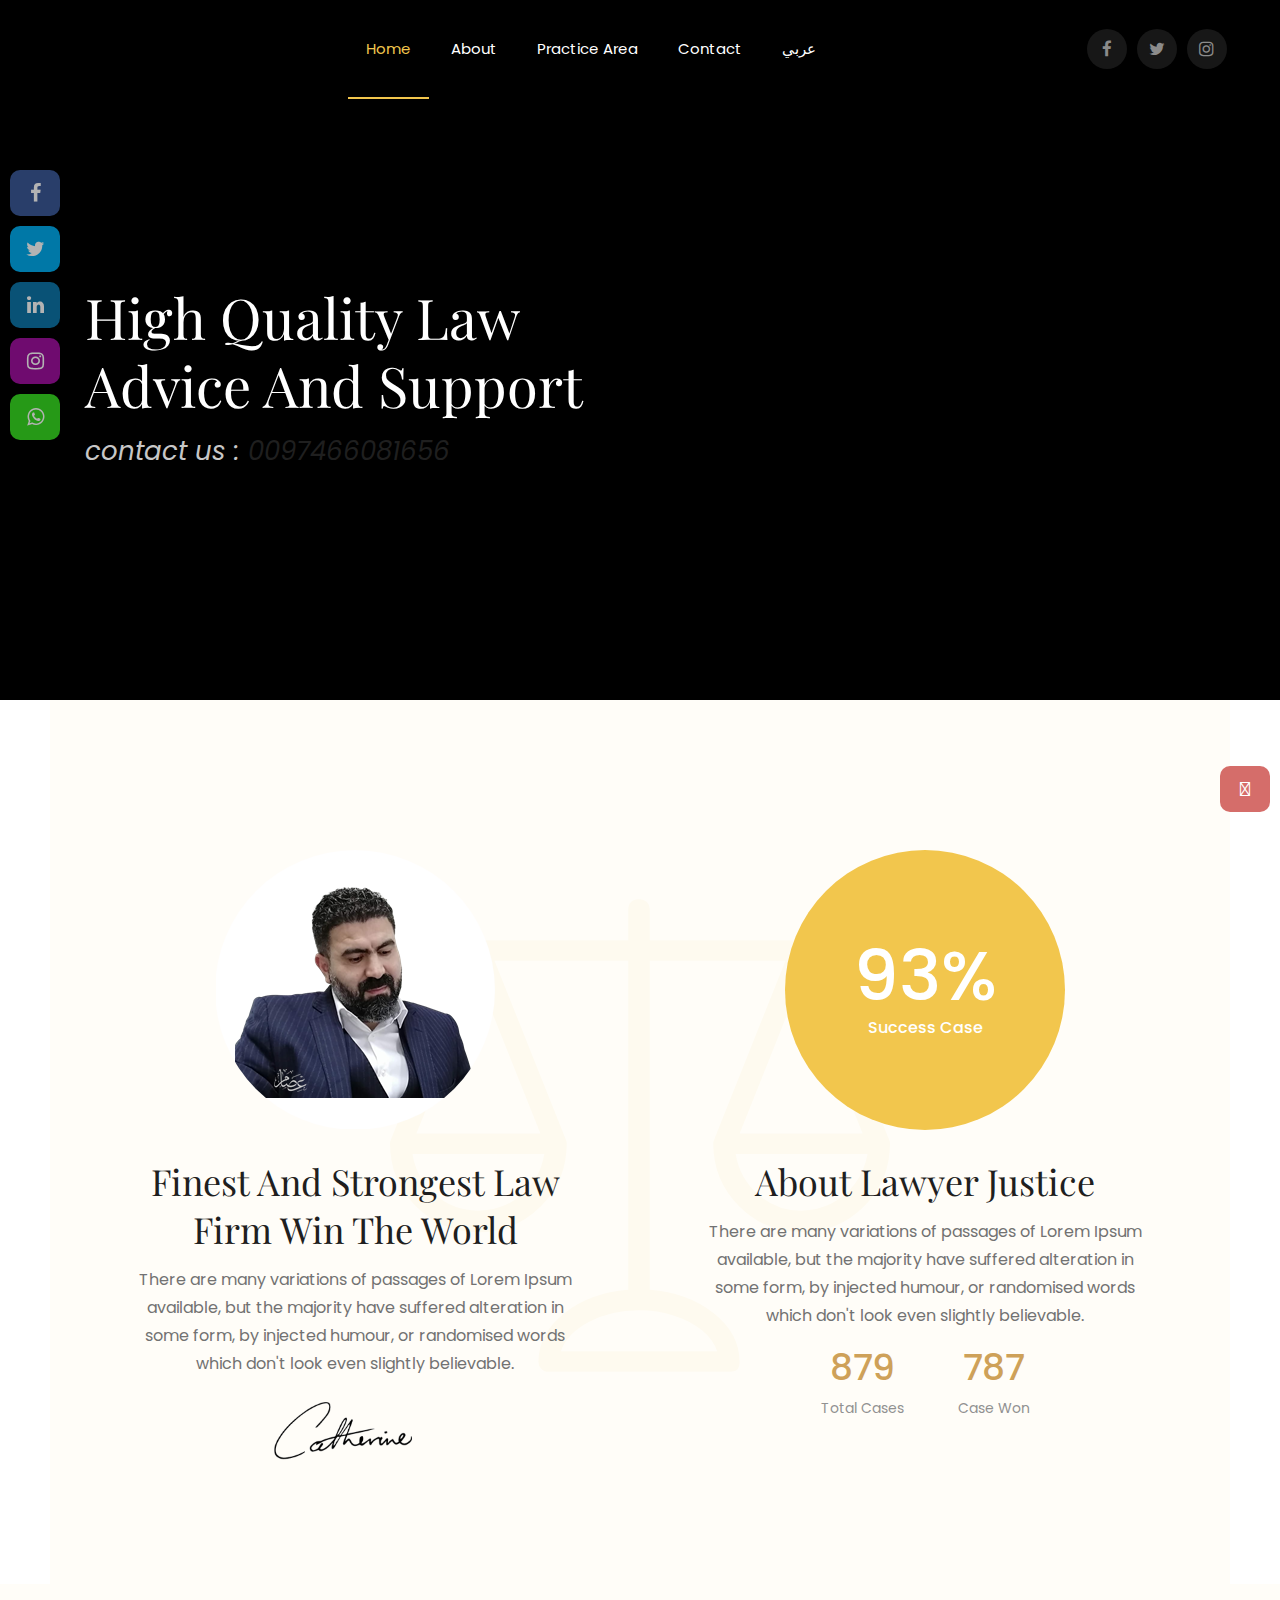
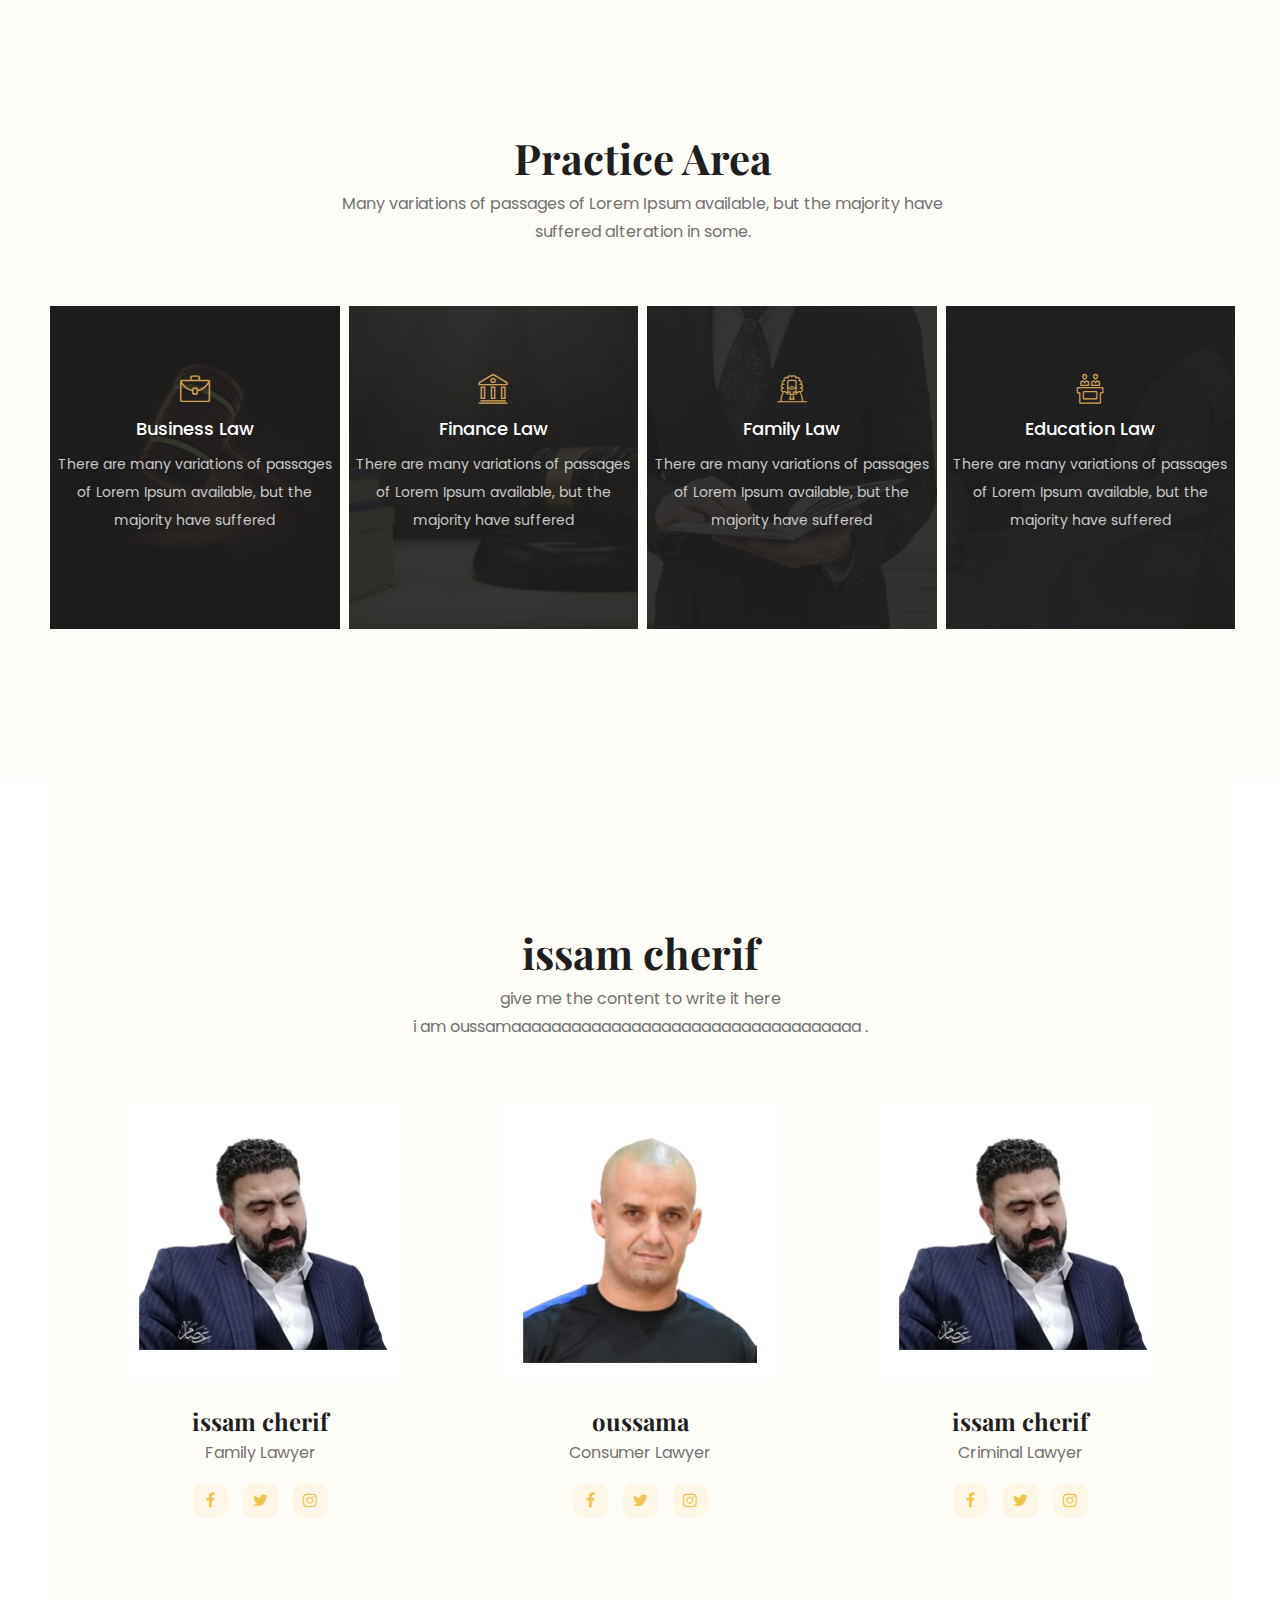
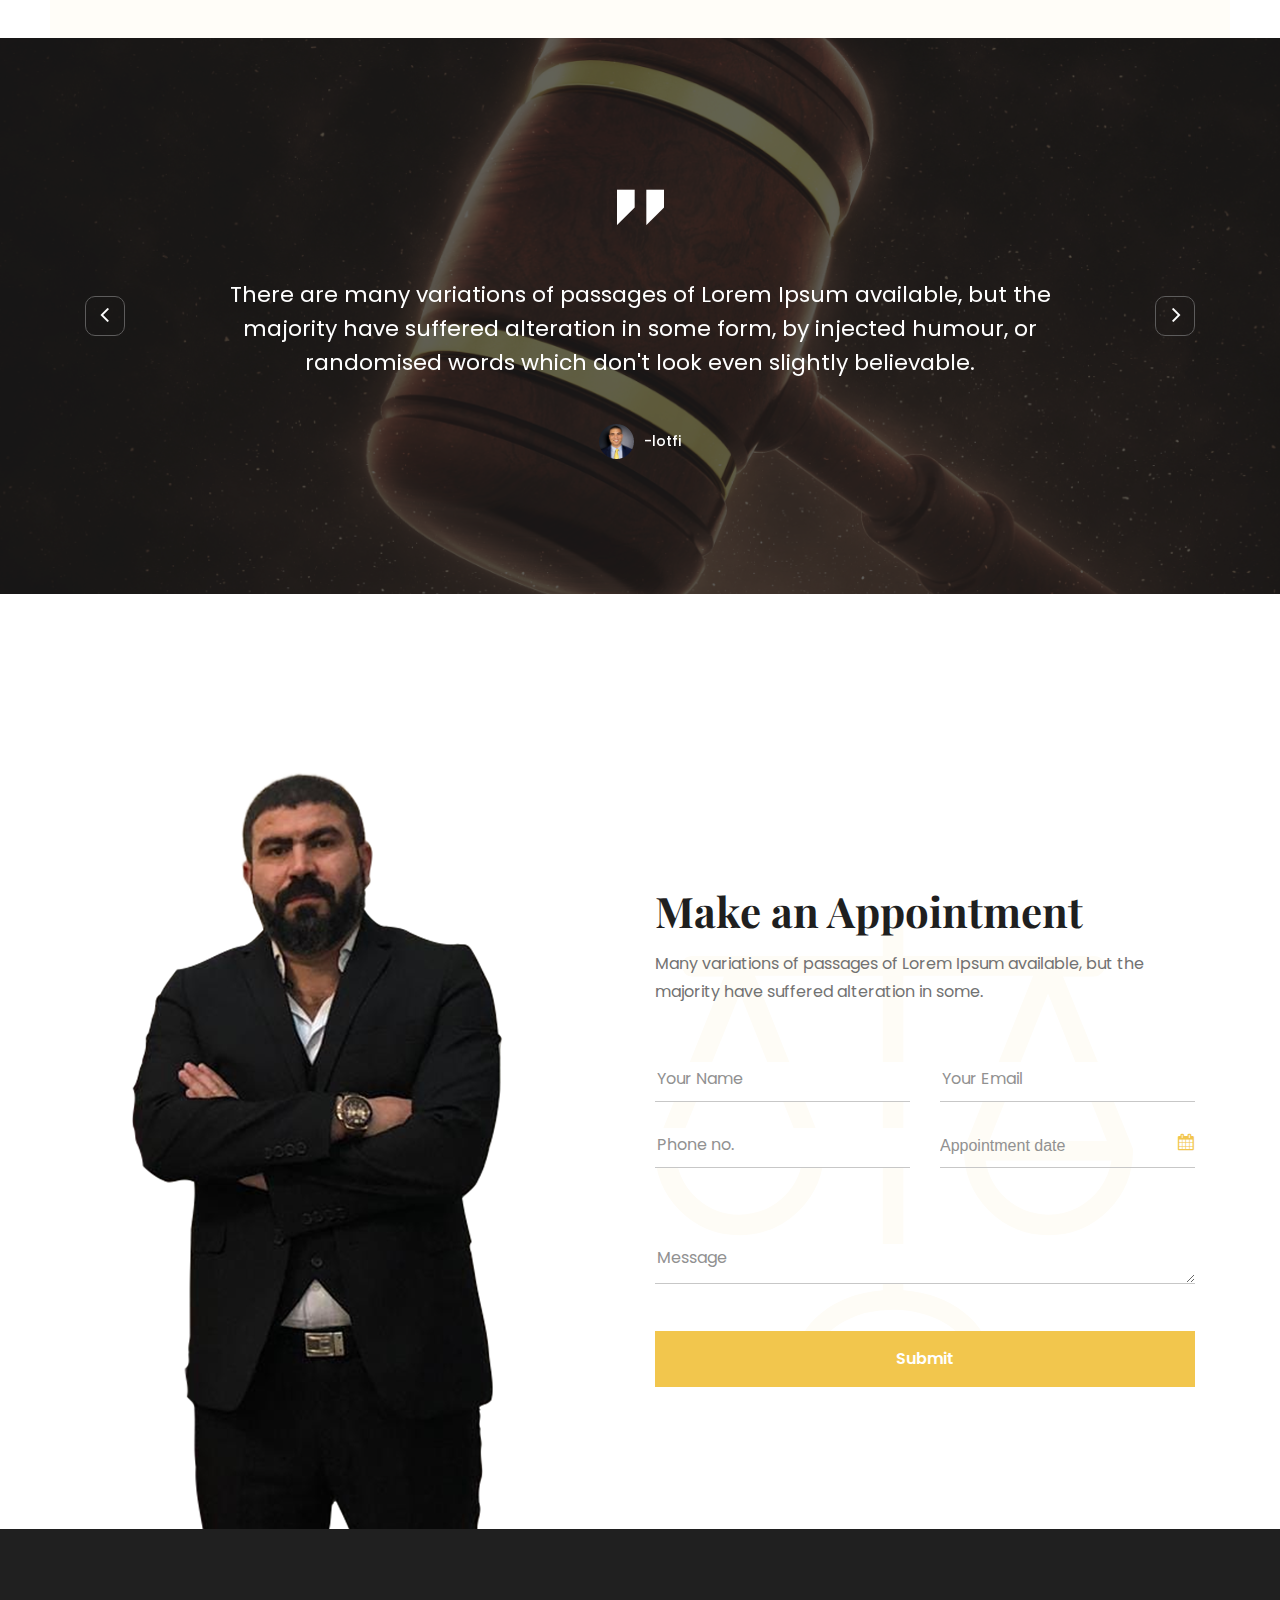
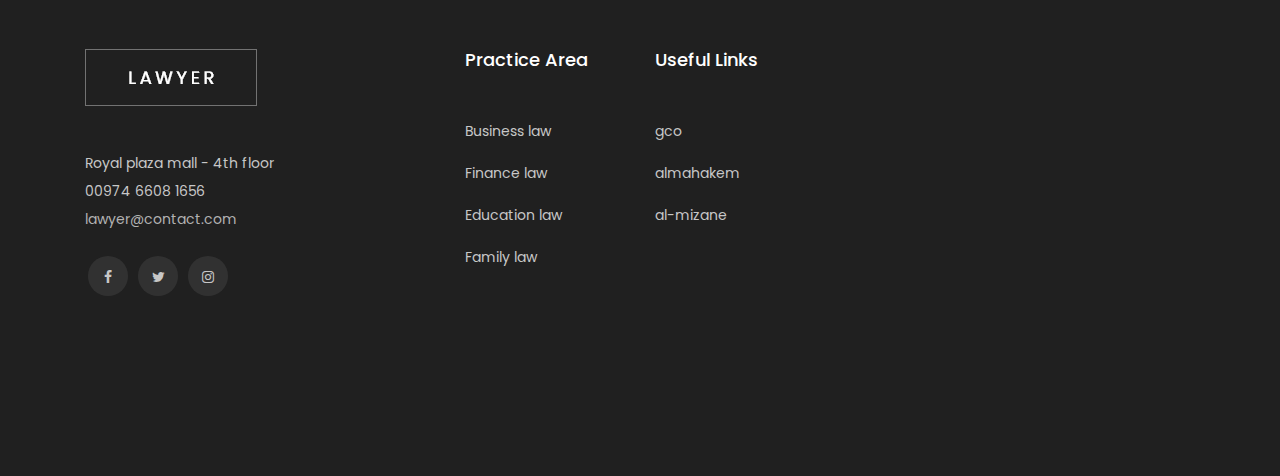
==== commit 01bf8c79: "issam" ====
--- a/index.html
+++ b/index.html
@@ -1,58 +1,62 @@
-<!doctype html>
+<!DOCTYPE html>
 <html class="no-js" lang="en">
 
 <head>
-    <meta charset="utf-8">
-    <meta http-equiv="x-ua-compatible" content="ie=edge">
-    <title>عصام</title>
-    <meta name="description" content="">
-    <meta name="viewport" content="width=device-width, initial-scale=1">
-
+    <meta charset="utf-8" />
+    <meta http-equiv="x-ua-compatible" content="ie=edge" />
+    <title>الاستاذ عصام </title>
+    <link rel="icon" href="img/icon/2.png">
+    <meta name="description" content="" />
+    <meta name="viewport" content="width=device-width, initial-scale=1" />
+
+    <!-- key word -->
+    <!-- meta tag from w3school -->
+    <meta name="Keywords" content="divorce lawyers qatar, divorce lawyers near me, family lawyer near me, lawyers near me, 
+    real estate lawyer qatar, court doha, legal advice, Good lawyer qatar, best lawyer doha" />
+
+    <!-- meta tag -->
+
+    <!-- A meta description tag is limited to 160 characters, but it's not necessary to make all of your meta descriptions reach this max character count. The ideal character count for a successful meta description is between 140 and 160 characters -->
     <link rel="stylesheet" href="https://pro.fontawesome.com/releases/v5.10.0/css/all.css" integrity="sha384-AYmEC3Yw5cVb3ZcuHtOA93w35dYTsvhLPVnYs9eStHfGJvOvKxVfELGroGkvsg+p" crossorigin="anonymous" />
 
     <!-- CSS here -->
-    <link rel="stylesheet" href="css/bootstrap.min.css">
-    <link rel="stylesheet" href="css/owl.carousel.min.css">
-    <link rel="stylesheet" href="css/magnific-popup.css">
-    <link rel="stylesheet" href="css/font-awesome.min.css">
-    <link rel="stylesheet" href="css/themify-icons.css">
-    <link rel="stylesheet" href="css/nice-select.css">
-    <link rel="stylesheet" href="css/flaticon.css">
-    <link rel="stylesheet" href="css/flaticon.css">
-    <link rel="stylesheet" href="css/gijgo.css">
-    <link rel="stylesheet" href="css/slicknav.css">
-    <link rel="stylesheet" href="css/style.css">
+    <link rel="stylesheet" href="css/bootstrap.min.css" />
+    <link rel="stylesheet" href="css/owl.carousel.min.css" />
+    <link rel="stylesheet" href="css/magnific-popup.css" />
+    <link rel="stylesheet" href="css/font-awesome.min.css" />
+    <link rel="stylesheet" href="css/themify-icons.css" />
+    <link rel="stylesheet" href="css/nice-select.css" />
+    <link rel="stylesheet" href="css/flaticon.css" />
+    <link rel="stylesheet" href="css/flaticon.css" />
+    <link rel="stylesheet" href="css/gijgo.css" />
+    <link rel="stylesheet" href="css/slicknav.css" />
+    <link rel="stylesheet" href="css/style.css" />
     <!-- <link rel="stylesheet" href="css/responsive.css"> -->
 </head>
 
 <body>
-
-
     <!-- header-start -->
     <header>
-        <div class="header-area ">
+        <div class="header-area">
             <div id="sticky-header" class="main-header-area">
                 <div class="container-fluid p-0">
                     <div class="row align-items-center justify-content-between no-gutters">
                         <div class="col-xl-2 col-lg-2">
                             <div class="logo-img">
                                 <a href="index.html">
-                                    <img src="Picture5 - Copy.png" width="100px" alt="">
+                                    <img src="Picture5 - Copy.png" width="100px" alt="" />
                                 </a>
                             </div>
                         </div>
                         <div class="col-xl-7 col-lg-8">
-                            <div class="main-menu  d-none d-lg-block">
+                            <div class="main-menu d-none d-lg-block">
                                 <nav>
                                     <ul id="navigation">
                                         <li><a class="active" href="index.html">home</a></li>
                                         <li><a href="about.html">About</a></li>
                                         <li><a href="Practice.html">Practice Area</a></li>
                                         <li><a href="contact.html">Contact</a></li>
-                                        <li><a href="index.html">عربي</a></li>
-
-
-
+                                        <li><a href="index-ar.html">عربي</a></li>
                                     </ul>
                                 </nav>
                             </div>
@@ -83,16 +87,18 @@
     <!-- header-end -->
 
     <!-- slider_area_start -->
-    <div class="slider_area ">
-        <div class="slider_area_inner slider_bg_1 d-flex align-items-center">
+    <div class="slider_area">
+        <div class="slider_area_inner slider_bg_1ouss d-flex align-items-center">
             <div class="container">
                 <div class="row">
                     <div class="col-xl-7">
                         <div class="single_slider">
-                            <div class="slider_text">
-                                <h3>High Quality Law <br> Advice and Support</h3>
-                                <p>Leading Polish Lawyer in your city</p>
-                                <a href="#" class="boxed-btn4 ">Learn More</a>
+                            <div class="slider_text" id="oussamaup">
+                                <h3>
+                                    High Quality Law <br /> Advice and Support
+                                </h3>
+                                <p>contact us : <a href="tel:0097466081656"> 0097466081656  </a> </p>
+
                             </div>
                         </div>
                     </div>
@@ -112,12 +118,16 @@
                 <div class="col-xl-6 col-md-6">
                     <div class="single_about_info text-center">
                         <div class="about_thumb">
-                            <img src="img/about/1.png" alt="">
-                        </div>
-                        <h3>Finest And Strongest Law <br> Firm Win The World</h3>
-                        <p>There are many variations of passages of Lorem Ipsum <br> available, but the majority have suffered alteration in <br> some form, by injected humour, or randomised words <br> which don't look even slightly believable. </p>
+                            <img src="img/about/1.png" alt="" />
+                        </div>
+                        <h3>
+                            Finest And Strongest Law <br /> Firm Win The World
+                        </h3>
+                        <p>
+                            There are many variations of passages of Lorem Ipsum <br /> available, but the majority have suffered alteration in <br /> some form, by injected humour, or randomised words <br /> which don't look even slightly believable.
+                        </p>
                         <div class="signature">
-                            <img src="img/about/signature.png" alt="">
+                            <img src="img/about/signature.png" alt="" />
                         </div>
                     </div>
                 </div>
@@ -132,7 +142,9 @@
                             </div>
                         </div>
                         <h3>About Lawyer Justice</h3>
-                        <p>There are many variations of passages of Lorem Ipsum <br> available, but the majority have suffered alteration in <br> some form, by injected humour, or randomised words <br> which don't look even slightly believable. </p>
+                        <p>
+                            There are many variations of passages of Lorem Ipsum <br /> available, but the majority have suffered alteration in <br /> some form, by injected humour, or randomised words <br /> which don't look even slightly believable.
+                        </p>
                         <div class="total_cases">
                             <div class="single_cases">
                                 <h4>879</h4>
@@ -157,7 +169,9 @@
                 <div class="col-xl-12">
                     <div class="section_title text-center mb-60">
                         <h3>Practice Area</h3>
-                        <p>Many variations of passages of Lorem Ipsum available, but the majority have <br> suffered alteration in some.</p>
+                        <p>
+                            Many variations of passages of Lorem Ipsum available, but the majority have <br /> suffered alteration in some.
+                        </p>
                     </div>
                 </div>
             </div>
@@ -165,13 +179,15 @@
                 <div class="col-xl-3 col-md-6">
                     <div class="single_practice">
                         <div class="practice_image">
-                            <img src="img/practice/1.png" alt="">
+                            <img src="img/practice/1.png" alt="" />
                         </div>
                         <div class="practice_hover text-center">
                             <div class="hover_inner">
                                 <i class="flaticon-case"></i>
                                 <h3>Business Law</h3>
-                                <p>There are many variations of passages of <br> Lorem Ipsum available, <br> but the majority have suffered</p>
+                                <p>
+                                    There are many variations of passages of <br /> Lorem Ipsum available, <br /> but the majority have suffered
+                                </p>
                                 <a href="#" class="lern_more">Learn More</a>
                             </div>
                         </div>
@@ -180,13 +196,15 @@
                 <div class="col-xl-3 col-md-6">
                     <div class="single_practice">
                         <div class="practice_image">
-                            <img src="img/practice/2.png" alt="">
+                            <img src="img/practice/2.png" alt="" />
                         </div>
                         <div class="practice_hover text-center">
                             <div class="hover_inner">
                                 <i class="flaticon-courthouse"></i>
                                 <h3>Finance Law</h3>
-                                <p>There are many variations of passages of <br> Lorem Ipsum available, <br> but the majority have suffered</p>
+                                <p>
+                                    There are many variations of passages of <br /> Lorem Ipsum available, <br /> but the majority have suffered
+                                </p>
                                 <a href="#" class="lern_more">Learn More</a>
                             </div>
                         </div>
@@ -195,13 +213,15 @@
                 <div class="col-xl-3 col-md-6">
                     <div class="single_practice">
                         <div class="practice_image">
-                            <img src="img/practice/3.png" alt="">
+                            <img src="img/practice/3.png" alt="" />
                         </div>
                         <div class="practice_hover text-center">
                             <div class="hover_inner">
                                 <i class="flaticon-judge"></i>
                                 <h3>Family Law</h3>
-                                <p>There are many variations of passages of <br> Lorem Ipsum available, <br> but the majority have suffered</p>
+                                <p>
+                                    There are many variations of passages of <br /> Lorem Ipsum available, <br /> but the majority have suffered
+                                </p>
                                 <a href="#" class="lern_more">Learn More</a>
                             </div>
                         </div>
@@ -210,13 +230,15 @@
                 <div class="col-xl-3 col-md-6">
                     <div class="single_practice">
                         <div class="practice_image">
-                            <img src="img/practice/4.png" alt="">
+                            <img src="img/practice/4.png" alt="" />
                         </div>
                         <div class="practice_hover text-center">
                             <div class="hover_inner">
                                 <i class="flaticon-jury"></i>
                                 <h3>Education Law</h3>
-                                <p>There are many variations of passages of <br> Lorem Ipsum available, <br> but the majority have suffered</p>
+                                <p>
+                                    There are many variations of passages of <br /> Lorem Ipsum available, <br /> but the majority have suffered
+                                </p>
                                 <a href="#" class="lern_more">Learn More</a>
                             </div>
                         </div>
@@ -234,7 +256,9 @@
                 <div class="col-xl-12">
                     <div class="section_title text-center mb-60">
                         <h3>issam cherif</h3>
-                        <p>give me the content to write it here <br> i am oussamaaaaaaaaaaaaaaaaaaaaaaaaaaaaaaaaaaa .</p>
+                        <p>
+                            give me the content to write it here <br /> i am oussamaaaaaaaaaaaaaaaaaaaaaaaaaaaaaaaaaaa .
+                        </p>
                     </div>
                 </div>
             </div>
@@ -242,7 +266,7 @@
                 <div class="col-xl-4 col-md-6 col-lg-4">
                     <div class="single_loyers text-center">
                         <div class="thumb">
-                            <img src="img/lawyers/1.png" alt="">
+                            <img src="img/lawyers/1.png" alt="" />
                         </div>
                         <h3>issam cherif</h3>
                         <span>Family Lawyer</span>
@@ -264,7 +288,7 @@
                 <div class="col-xl-4 col-md-6 col-lg-4">
                     <div class="single_loyers text-center">
                         <div class="thumb">
-                            <img src="img/lawyers/2.png" alt="">
+                            <img src="img/lawyers/2.png" alt="" />
                         </div>
                         <h3>oussama</h3>
                         <span>Consumer Lawyer</span>
@@ -286,7 +310,7 @@
                 <div class="col-xl-4 col-md-6 col-lg-4">
                     <div class="single_loyers text-center">
                         <div class="thumb">
-                            <img src="img/lawyers/3.png" alt="">
+                            <img src="img/lawyers/3.png" alt="" />
                         </div>
                         <h3>issam cherif</h3>
                         <span>Criminal Lawyer</span>
@@ -318,31 +342,52 @@
                     <div class="testmonial_active owl-carousel">
                         <div class="single_testmonial text-center">
                             <i class="flaticon-straight-quotes"></i>
-                            <p>There are many variations of passages of Lorem Ipsum available, but the <br> majority have suffered alteration in some form, by injected humour, or <br> randomised words which don't look even slightly believable. </p>
-                            <div class="author_info d-flex justify-content-center align-items-center">
+                            <p>
+                                There are many variations of passages of Lorem Ipsum available, but the <br /> majority have suffered alteration in some form, by injected humour, or <br /> randomised words which don't look even slightly believable.
+                            </p>
+                            <div class="
+                    author_info
+                    d-flex
+                    justify-content-center
+                    align-items-center
+                  ">
                                 <div class="thumb">
-                                    <img src="img/testmonial/smaill_thumb.png" alt="">
+                                    <img src="img/testmonial/smaill_thumb.png" alt="" />
                                 </div>
                                 <span>-lotfi</span>
                             </div>
                         </div>
                         <div class="single_testmonial text-center">
                             <i class="flaticon-straight-quotes"></i>
-                            <p>There are many variations of passages of Lorem Ipsum available, but the <br> majority have suffered alteration in some form, by injected humour, or <br> randomised words which don't look even slightly believable. </p>
-                            <div class="author_info d-flex justify-content-center align-items-center">
+                            <p>
+                                There are many variations of passages of Lorem Ipsum available, but the <br /> majority have suffered alteration in some form, by injected humour, or <br /> randomised words which don't look even slightly believable.
+                            </p>
+                            <div class="
+                    author_info
+                    d-flex
+                    justify-content-center
+                    align-items-center
+                  ">
                                 <div class="thumb">
-                                    <img src="img/testmonial/smaill_thumb.png" alt="">
+                                    <img src="img/testmonial/smaill_thumb.png" alt="" />
                                 </div>
                                 <span>oussama rejab</span>
                             </div>
                         </div>
                         <div class="single_testmonial text-center">
                             <i class="flaticon-straight-quotes"></i>
-                            <p>There are many variations i advice all people to visit this lawyer if some of them have a case <br> majority have suffered alteration in some form, by injected humour, or <br> randomised words which don't look even slightly
-                                believable. </p>
-                            <div class="author_info d-flex justify-content-center align-items-center">
+                            <p>
+                                There are many variations i advice all people to visit this lawyer if some of them have a case <br /> majority have suffered alteration in some form, by injected humour, or <br /> randomised words which don't look even
+                                slightly believable.
+                            </p>
+                            <div class="
+                    author_info
+                    d-flex
+                    justify-content-center
+                    align-items-center
+                  ">
                                 <div class="thumb">
-                                    <img src="img/testmonial/smaill_thumb.png" alt="">
+                                    <img src="img/testmonial/smaill_thumb.png" alt="" />
                                 </div>
                                 <span>oussama</span>
                             </div>
@@ -359,7 +404,7 @@
             <div class="row align-items-center">
                 <div class="col-xl-5 col-md-6 col-lg-6">
                     <div class="appiontment_thumb d-none d-lg-block">
-                        <img src="img/appointment/1.png" alt="">
+                        <img src="img/appointment/1.png" alt="" />
                     </div>
                 </div>
                 <div class="col-xl-6 offset-xl-1 col-md-6 col-md-12 col-lg-6">
@@ -368,34 +413,34 @@
                             <i class="flaticon-balance"></i>
                         </div>
                         <h3>Make an Appointment</h3>
-                        <p>Many variations of passages of Lorem Ipsum available, but the majority have suffered alteration in some.</p>
+                        <p>
+                            Many variations of passages of Lorem Ipsum available, but the majority have suffered alteration in some.
+                        </p>
                         <form action="#">
                             <div class="row">
                                 <div class="col-xl-6 col-md-6">
-                                    <input type="text" placeholder="Your Name">
+                                    <input type="text" placeholder="Your Name" />
                                 </div>
                                 <div class="col-xl-6 col-md-6">
-                                    <input type="email" placeholder="Your Email">
+                                    <input type="email" placeholder="Your Email" />
                                 </div>
                                 <div class="col-xl-6 col-md-6">
-                                    <input type="text" placeholder="Phone no.">
+                                    <input type="text" placeholder="Phone no." />
                                 </div>
                                 <div class="col-xl-6 col-md-6">
-                                    <input id="datepicker" placeholder="Appointment date">
+                                    <input id="datepicker" placeholder="Appointment date" />
                                 </div>
                                 <div class="col-xl-12">
                                     <textarea placeholder="Message"></textarea>
                                 </div>
                                 <div class="col-xl-12">
                                     <div class="appoinment_button">
-                                        <button class="boxed-btn5 " type="submit">Submit</button>
+                                        <button class="boxed-btn5" type="submit">Submit</button>
                                     </div>
                                 </div>
                             </div>
-
                         </form>
                     </div>
-
                 </div>
             </div>
         </div>
@@ -410,11 +455,13 @@
                         <div class="footer_widget">
                             <div class="footer_logo">
                                 <a href="index.html">
-                                    <img src="img/logo.png" alt="">
+                                    <img src="img/logo.png" alt="" />
                                 </a>
                             </div>
-                            <p class="footer_text">Royal plaza mall - 4th floor <br> 00974 6608 1656 <br>
-                                <a class="domain" href="#">lawyer@contact.com</a></p>
+                            <p class="footer_text">
+                                Royal plaza mall - 4th floor <br /> 00974 6608 1656 <br />
+                                <a class="domain" href="#">lawyer@contact.com</a>
+                            </p>
                             <div class="socail_links">
                                 <ul>
                                     <li>
@@ -438,12 +485,9 @@
                     </div>
                     <div class="col-xl-2 col-md-6 col-lg-2">
                         <div class="footer_widget">
-                            <h3 class="footer_title">
-                                Practice Area
-                            </h3>
+                            <h3 class="footer_title">Practice Area</h3>
                             <ul>
-                                <li><a href="#">Business law
-                                    </a></li>
+                                <li><a href="#">Business law </a></li>
                                 <li><a href="#">Finance law</a></li>
                                 <li><a href="#">Education law</a></li>
                                 <li><a href="#">Family law</a></li>
@@ -452,114 +496,126 @@
                     </div>
                     <div class="col-xl-2 col-md-6 col-lg-2">
                         <div class="footer_widget">
-                            <h3 class="footer_title">
-                                Useful Links
-                            </h3>
+                            <h3 class="footer_title">Useful Links</h3>
                             <ul>
-                                <li><a href="https://www.gco.gov.qa/en/the-prime-minister/biography/" target="_blank">gco</a></li>
-                                <li><a href="https://www.almahakem.gov.qa/sjcsEservices/" target="_blank">almahakem</a></li>
-                                <li><a href="https://www.sjc.gov.qa/ar/Pages/default.aspx" target="_blank"> al-mizane</a></li>
-                            </ul>
-                        </div>
-                    </div>
-                    <div class="col-xl-4 col-md-6 col-lg-4">
-                        <div class="footer_widget">
-                            <h3 class="footer_title">
-                                Subscribe
-                            </h3>
-                            <form action="#" class="newsletter_form">
-                                <input type="text" placeholder="Enter your mail">
-                                <button type="submit">Sign Up</button>
-                            </form>
-                            <p class="newsletter_text">Subscribe newsletter to get updates</p>
-                        </div>
-                    </div>
-                </div>
-            </div>
-        </div>
+                                <li>
+                                    <a href="https://www.gco.gov.qa/en/the-prime-minister/biography/" target="_blank">gco</a
+                    >
+                  </li>
+                  <li>
+                    <a
+                      href="https://www.almahakem.gov.qa/sjcsEservices/"
+                      target="_blank"
+                      >almahakem</a
+                    >
+                  </li>
+                  <li>
+                    <a
+                      href="https://www.sjc.gov.qa/ar/Pages/default.aspx"
+                      target="_blank"
+                    >
+                      al-mizane</a
+                    >
+                  </li>
+                </ul>
+              </div>
+            </div>
+            <div class="col-xl-4 col-md-6 col-lg-4">
+              <div class="footer_widget">
+                <iframe src="https://www.google.com/maps/embed?pb=!1m18!1m12!1m3!1d450.95973042209454!2d51.501437201183336!3d25.281420464658403!2m3!1f0!2f0!3f0!3m2!1i1024!2i768!4f13.1!3m3!1m2!1s0x3e45dac45380bff1%3A0xb052bcb34fb61413!2sRoyal%20Plaza%20Mall!5e0!3m2!1sen!2sqa!4v1637517532217!5m2!1sen!2sqa"
+                 width="400" 
+                height="300" style="border:0;" allowfullscreen="" loading="lazy"></iframe>
+                
+
+              </div>
+            </div>
+          </div>
+        </div>
+      </div>
     </footer>
     <!-- footer_end -->
     <!-- section social media link -->
     <section>
-        <div class="stickyicon-list">
-            <a href="https://www.facebook.com/benrejabkairouan/" target="_blank" class="facebook">
-                <i class="fa fa-facebook"></i>
-            </a>
-            <a href="#twitter" class="twitter">
-                <i class="fa fa-twitter"></i>
-            </a>
-            <a href="#linkedin" class="linkedin">
-                <i class="fa fa-linkedin"></i>
-            </a>
-
-            <a href="#instagram" class="instagram">
-                <i class="fa fa-instagram"></i>
-            </a>
-
-            <a href="https://wa.me/97430600455?text=Please I want To Talk With You" class="whatsapp" target="_blank">
-                <i class="fa fa-whatsapp"></i>
-            </a>
-
-
-        </div>
-        <!-- up button -->
-        <div class="upbutton">
-            <a href="#navigation" class="youtube">
-                <i class="fas fa-angle-up" style=""></i> </a>
-        </div>
-
-        <!-- /up button -->
-    </section>
-
-
-    <!-- JS here -->
-    <script src="js/vendor/modernizr-3.5.0.min.js"></script>
-    <script src="js/vendor/jquery-1.12.4.min.js"></script>
-    <script src="js/popper.min.js"></script>
-    <script src="js/bootstrap.min.js"></script>
-    <script src="js/owl.carousel.min.js"></script>
-    <script src="js/isotope.pkgd.min.js"></script>
-    <script src="js/ajax-form.js"></script>
-    <script src="js/waypoints.min.js"></script>
-    <script src="js/jquery.counterup.min.js"></script>
-    <script src="js/imagesloaded.pkgd.min.js"></script>
-    <script src="js/scrollIt.js"></script>
-    <script src="js/jquery.scrollUp.min.js"></script>
-    <script src="js/wow.min.js"></script>
-    <script src="js/nice-select.min.js"></script>
-    <script src="js/gijgo.min.js"></script>
-    <script src="js/jquery.slicknav.min.js"></script>
-    <script src="js/jquery.magnific-popup.min.js"></script>
-    <script src="js/plugins.js"></script>
-
-    <!--contact js-->
-    <script src="js/contact.js"></script>
-    <script src="js/jquery.ajaxchimp.min.js"></script>
-    <script src="js/jquery.form.js"></script>
-    <script src="js/jquery.validate.min.js"></script>
-    <script src="js/mail-script.js"></script>
-
-    <script src="js/main.js"></script>
-
-    <script>
-        $('#datepicker').datepicker({
-            iconsLibrary: 'fontawesome',
-            // disableDaysOfWeek: [0, 0],
-            //     icons: {
-            //      rightIcon: '<span class="fa fa-caret-down"></span>'
-            //  }
-        });
-        $('#datepicker2').datepicker({
-            iconsLibrary: 'fontawesome',
-            icons: {
-                rightIcon: '<span class="fa fa-caret-down"></span>'
-            }
-
-        });
-        var timepicker = $('#timepicker').timepicker({
-            format: 'HH.MM'
-        });
-    </script>
+      <div class="stickyicon-list">
+        <a
+          href="https://www.facebook.com/benrejabkairouan/"
+          target="_blank"
+          class="facebook"
+        >
+          <i class="fa fa-facebook"></i>
+        </a>
+                                    <a href="#twitter" class="twitter">
+                                        <i class="fa fa-twitter"></i>
+                                    </a>
+                                    <a href="#linkedin" class="linkedin">
+                                        <i class="fa fa-linkedin"></i>
+                                    </a>
+
+                                    <a href="#instagram" class="instagram">
+                                        <i class="fa fa-instagram"></i>
+                                    </a>
+
+                                    <a href="https://wa.me/97430600455?text=Please I want To Talk With You" class="whatsapp" target="_blank">
+                                        <i class="fa fa-whatsapp"></i>
+                                    </a>
+                        </div>
+                        <!-- up button -->
+                        <div class="upbutton">
+                            <a href="#oussamaup" class="youtube">
+                                <i class="fas fa-angle-up"></i>
+                            </a>
+                        </div>
+
+                        <!-- /up button -->
+                        </section>
+
+                        <!-- JS here -->
+                        <script src="js/vendor/modernizr-3.5.0.min.js"></script>
+                        <script src="js/vendor/jquery-1.12.4.min.js"></script>
+                        <script src="js/popper.min.js"></script>
+                        <script src="js/bootstrap.min.js"></script>
+                        <script src="js/owl.carousel.min.js"></script>
+                        <script src="js/isotope.pkgd.min.js"></script>
+                        <script src="js/ajax-form.js"></script>
+                        <script src="js/waypoints.min.js"></script>
+                        <script src="js/jquery.counterup.min.js"></script>
+                        <script src="js/imagesloaded.pkgd.min.js"></script>
+                        <script src="js/scrollIt.js"></script>
+                        <script src="js/jquery.scrollUp.min.js"></script>
+                        <script src="js/wow.min.js"></script>
+                        <script src="js/nice-select.min.js"></script>
+                        <script src="js/gijgo.min.js"></script>
+                        <script src="js/jquery.slicknav.min.js"></script>
+                        <script src="js/jquery.magnific-popup.min.js"></script>
+                        <script src="js/plugins.js"></script>
+
+                        <!--contact js-->
+                        <script src="js/contact.js"></script>
+                        <script src="js/jquery.ajaxchimp.min.js"></script>
+                        <script src="js/jquery.form.js"></script>
+                        <script src="js/jquery.validate.min.js"></script>
+                        <script src="js/mail-script.js"></script>
+
+                        <script src="js/main.js"></script>
+
+                        <script>
+                            $("#datepicker").datepicker({
+                                iconsLibrary: "fontawesome",
+                                // disableDaysOfWeek: [0, 0],
+                                //     icons: {
+                                //      rightIcon: '<span class="fa fa-caret-down"></span>'
+                                //  }
+                            });
+                            $("#datepicker2").datepicker({
+                                iconsLibrary: "fontawesome",
+                                icons: {
+                                    rightIcon: '<span class="fa fa-caret-down"></span>',
+                                },
+                            });
+                            var timepicker = $("#timepicker").timepicker({
+                                format: "HH.MM",
+                            });
+                        </script>
 </body>
 
 </html>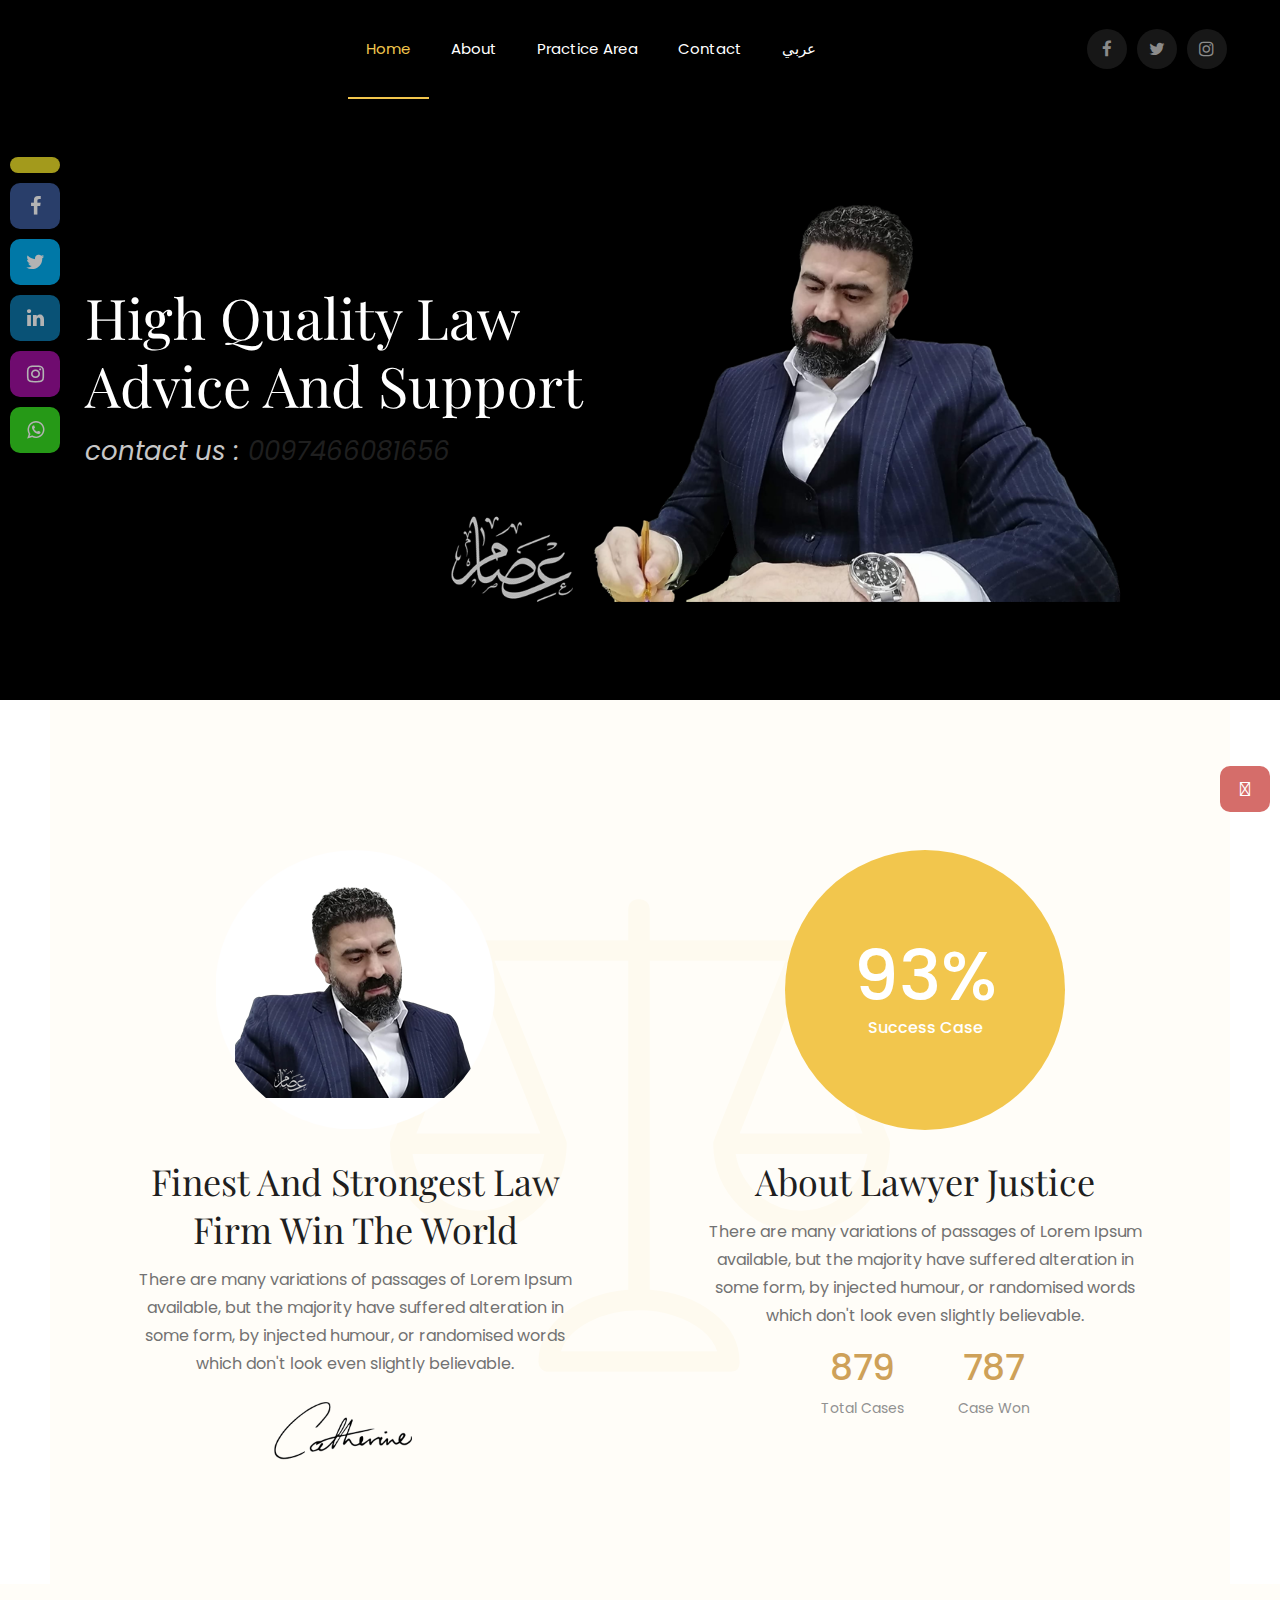
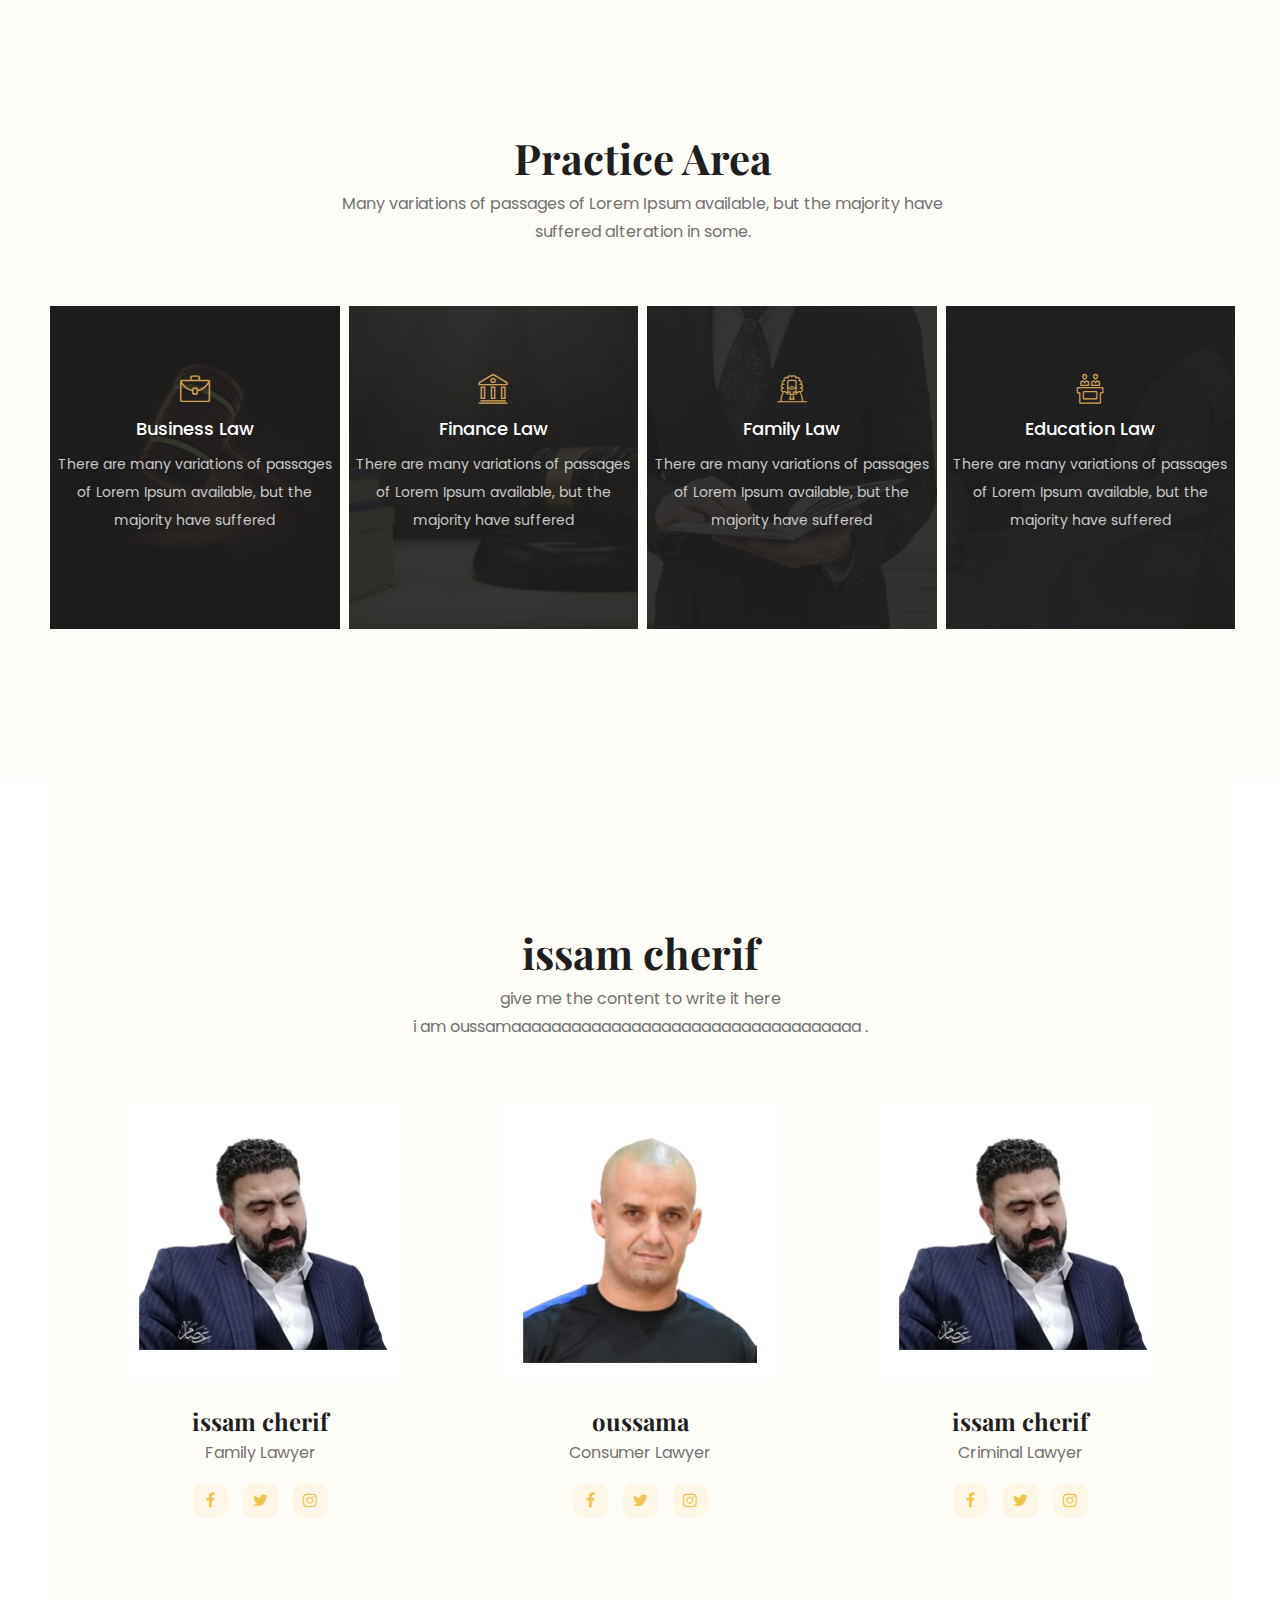
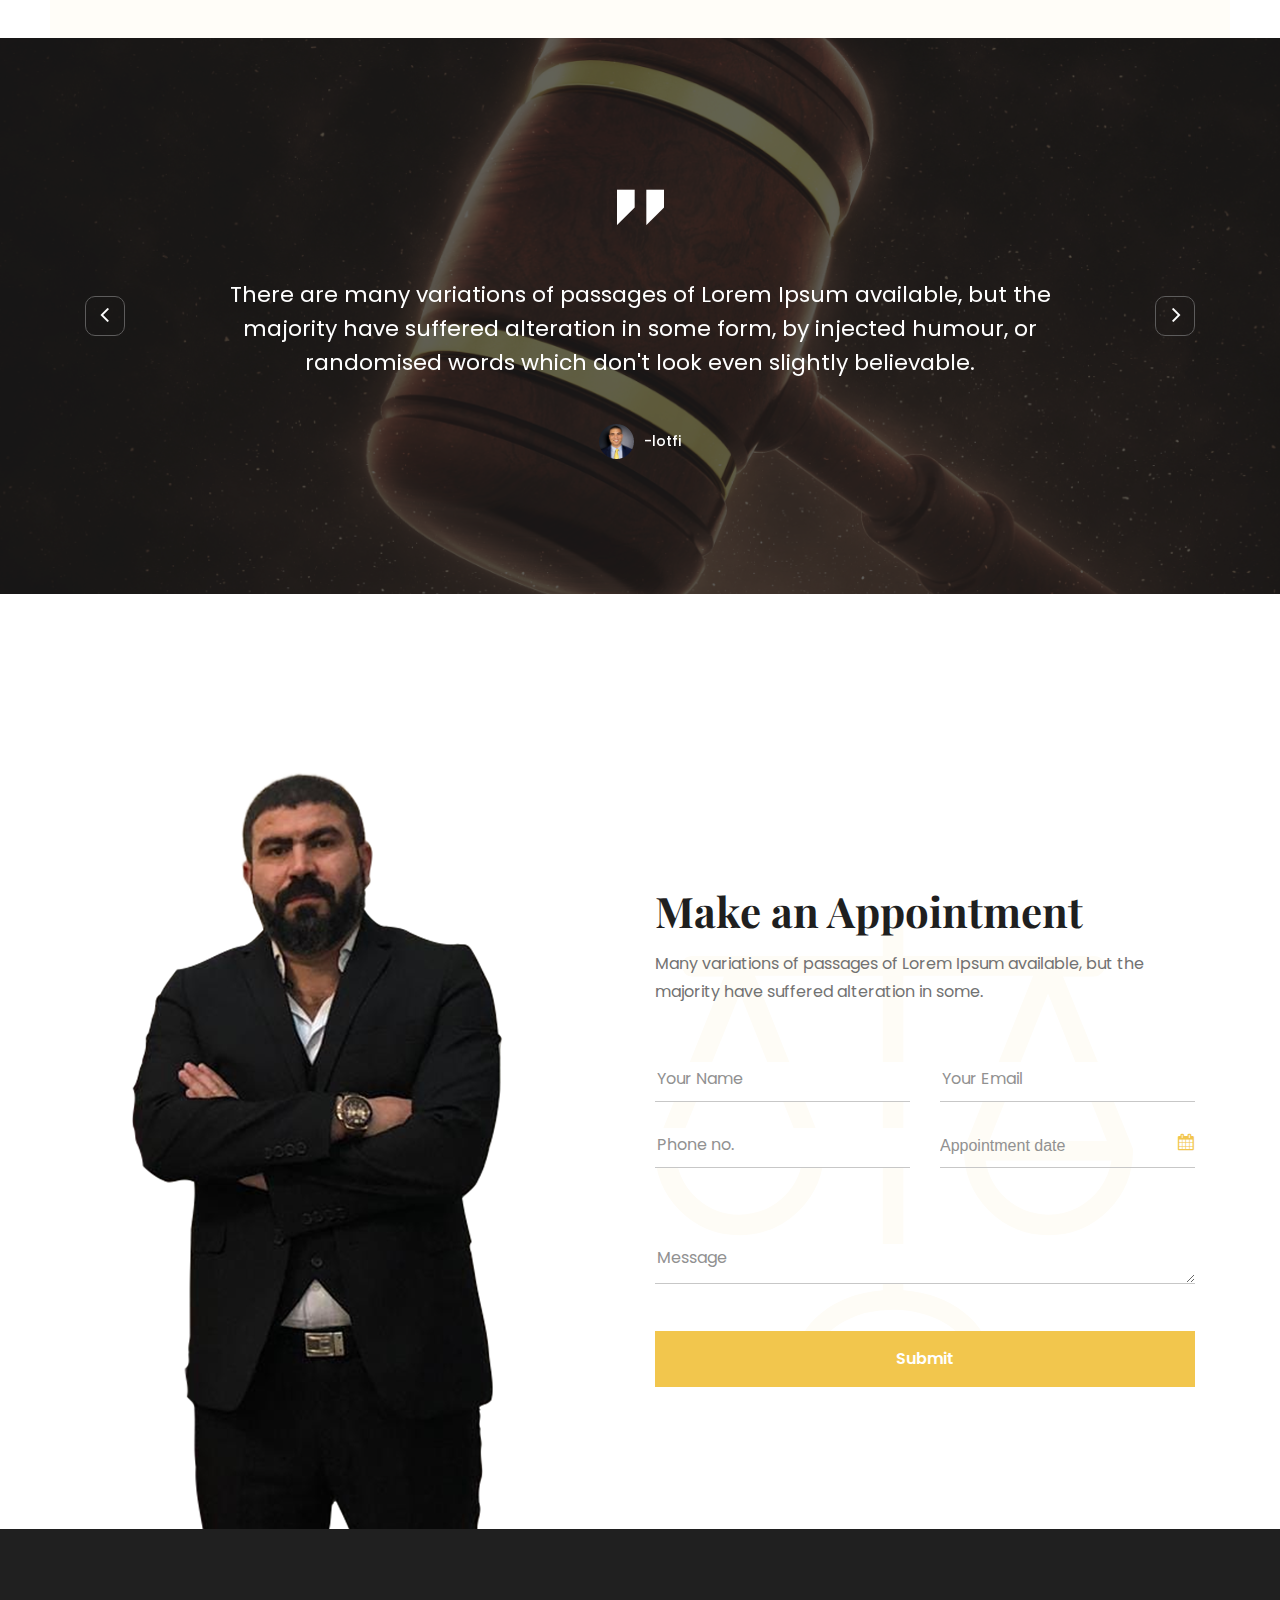
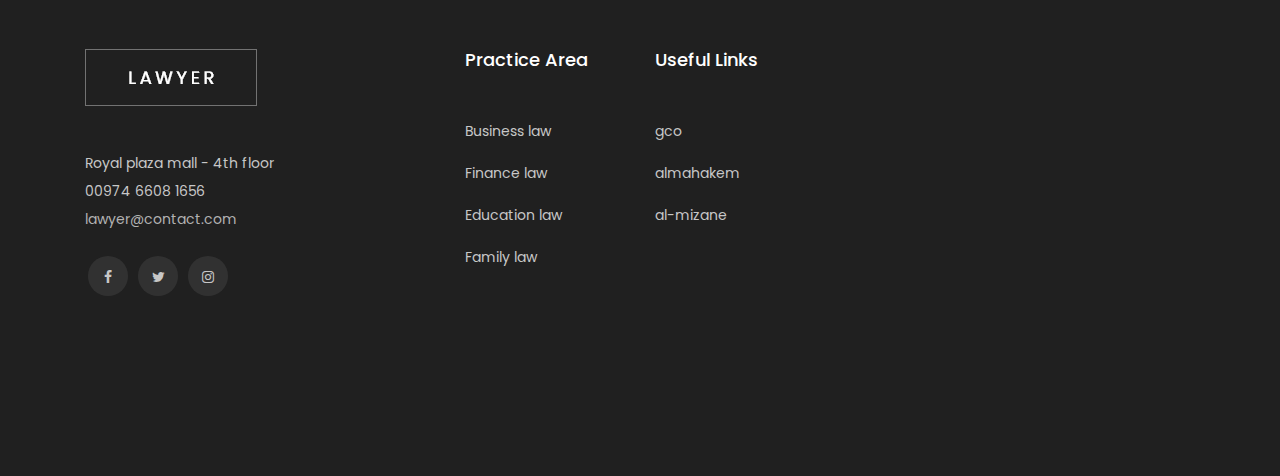
==== commit e750de48: "issam1" ====
--- a/index.html
+++ b/index.html
@@ -537,13 +537,13 @@
     <!-- section social media link -->
     <section>
       <div class="stickyicon-list">
-        <a
-          href="https://www.facebook.com/benrejabkairouan/"
-          target="_blank"
-          class="facebook"
-        >
-          <i class="fa fa-facebook"></i>
+        <a href="tel:0097466081656" class="phonecall">
+            <!-- <i class="fas fa-phone-alt"></i> -->
+            <i class="far fa-phone-volume"></i>
         </a>
+                                    <a href="https://www.facebook.com/benrejabkairouan/" target="_blank" class="facebook">
+                                        <i class="fa fa-facebook"></i>
+                                    </a>
                                     <a href="#twitter" class="twitter">
                                         <i class="fa fa-twitter"></i>
                                     </a>
--- a/css/style.css
+++ b/css/style.css
@@ -1235,6 +1235,10 @@
 /* line 1, C:/Users/SPN Graphics/Desktop/CL September/211 Lawyer/HTML/scss/_slider.scss */
 
 .slider_bg_1 {
+    background-image: url(../img/banner/banner-ar.png);
+}
+
+.slider_bg_1ouss {
     background-image: url(../img/banner/banner.png);
 }
 
@@ -1243,6 +1247,10 @@
 
 .slider_bg_2 {
     background-image: url(../img/banner/banner2.png);
+}
+
+.slider_bg_2ouss {
+    background-image: url(../img/banner/banner-ar.png);
 }
 
 
@@ -6600,4 +6608,10 @@
     color: white;
     background: #37db21;
     border-radius: 10px;
+}
+
+.phonecall {
+    background: rgb(233, 220, 41);
+    color: rgb(70, 76, 235);
+    border-radius: 10px;
 }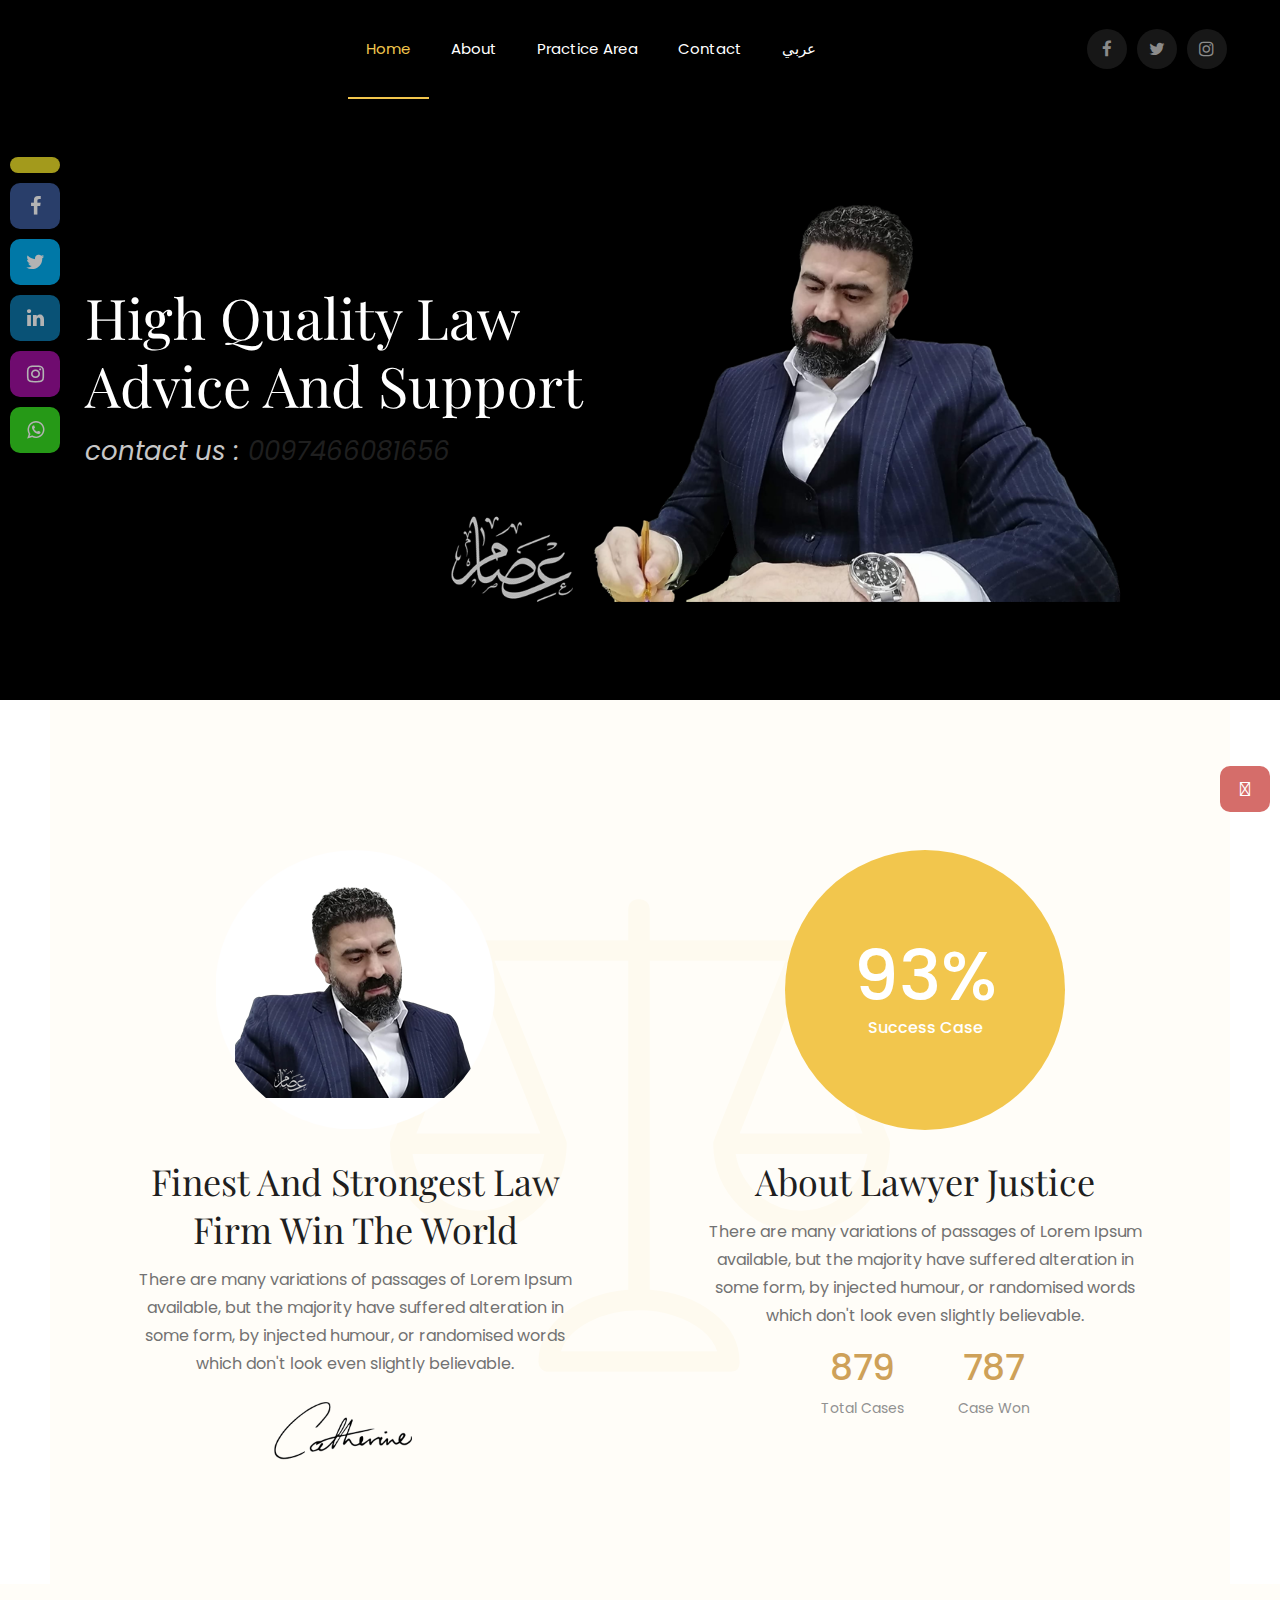
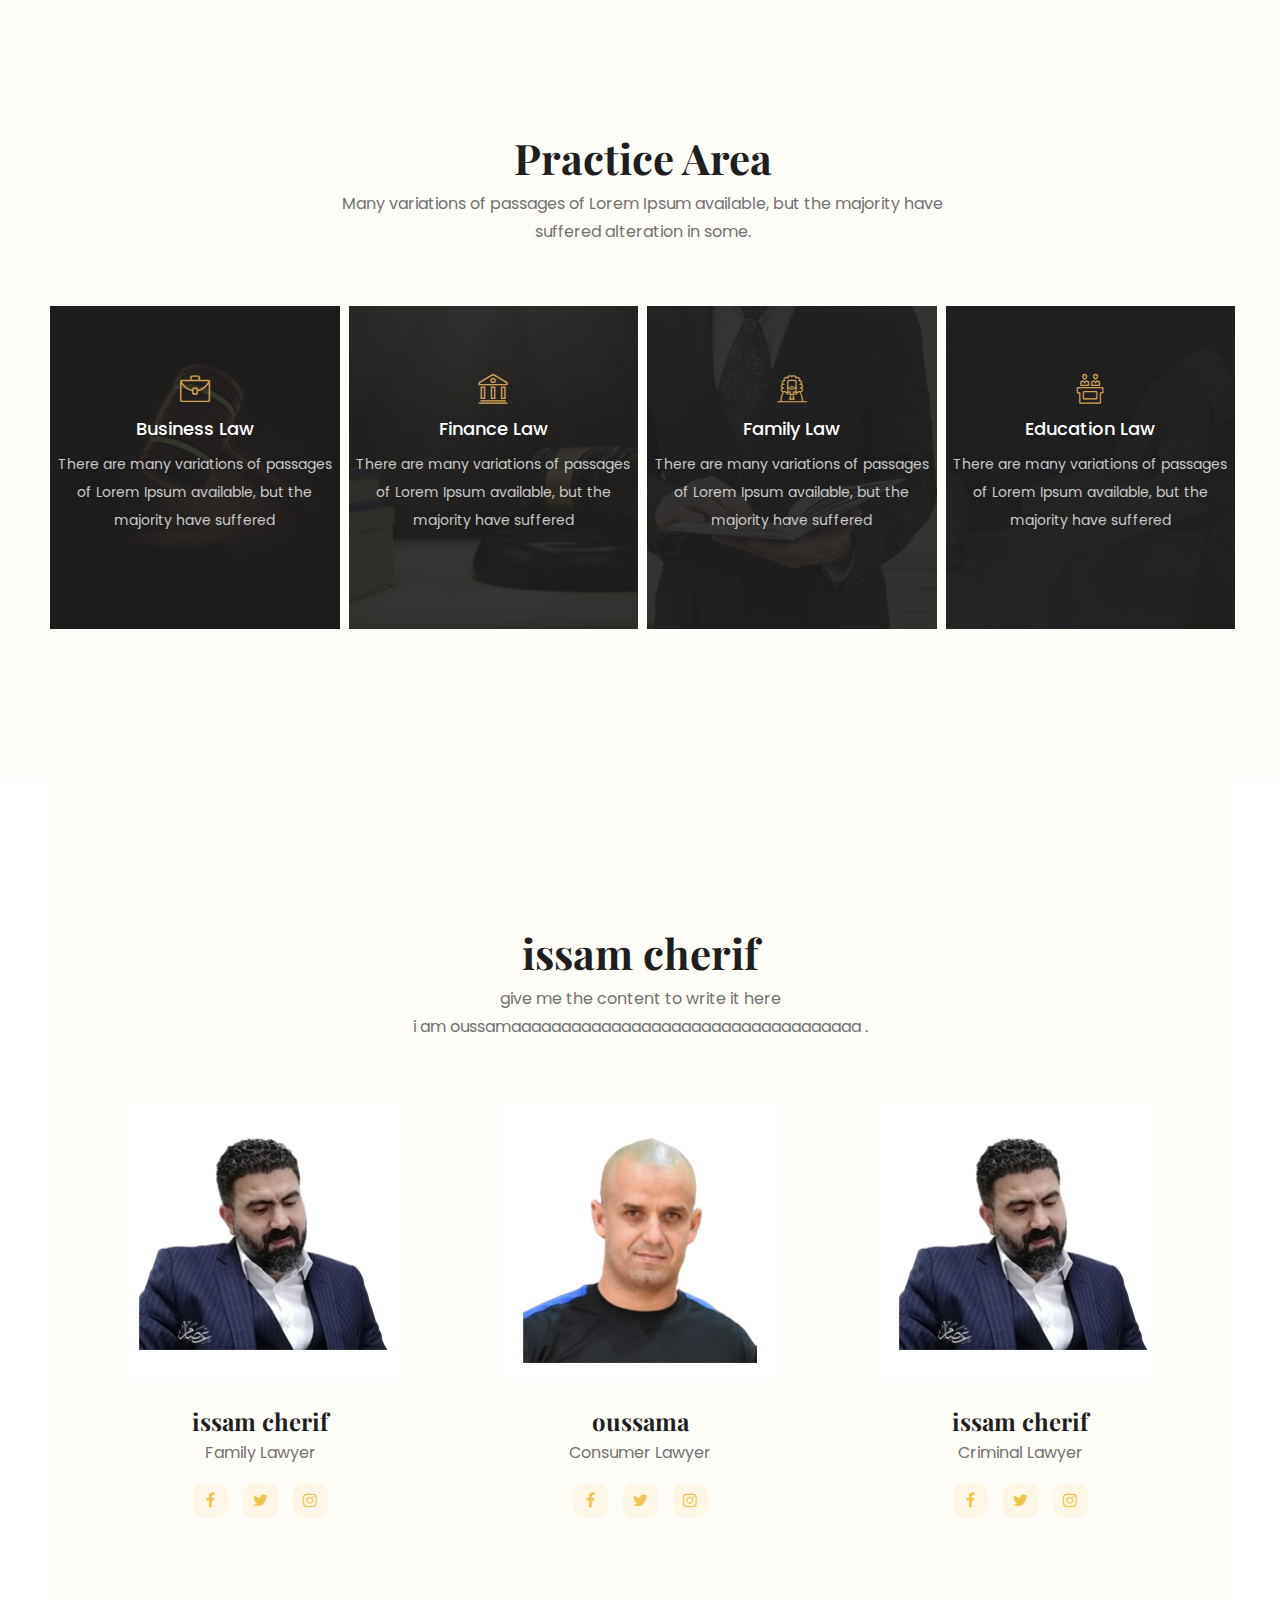
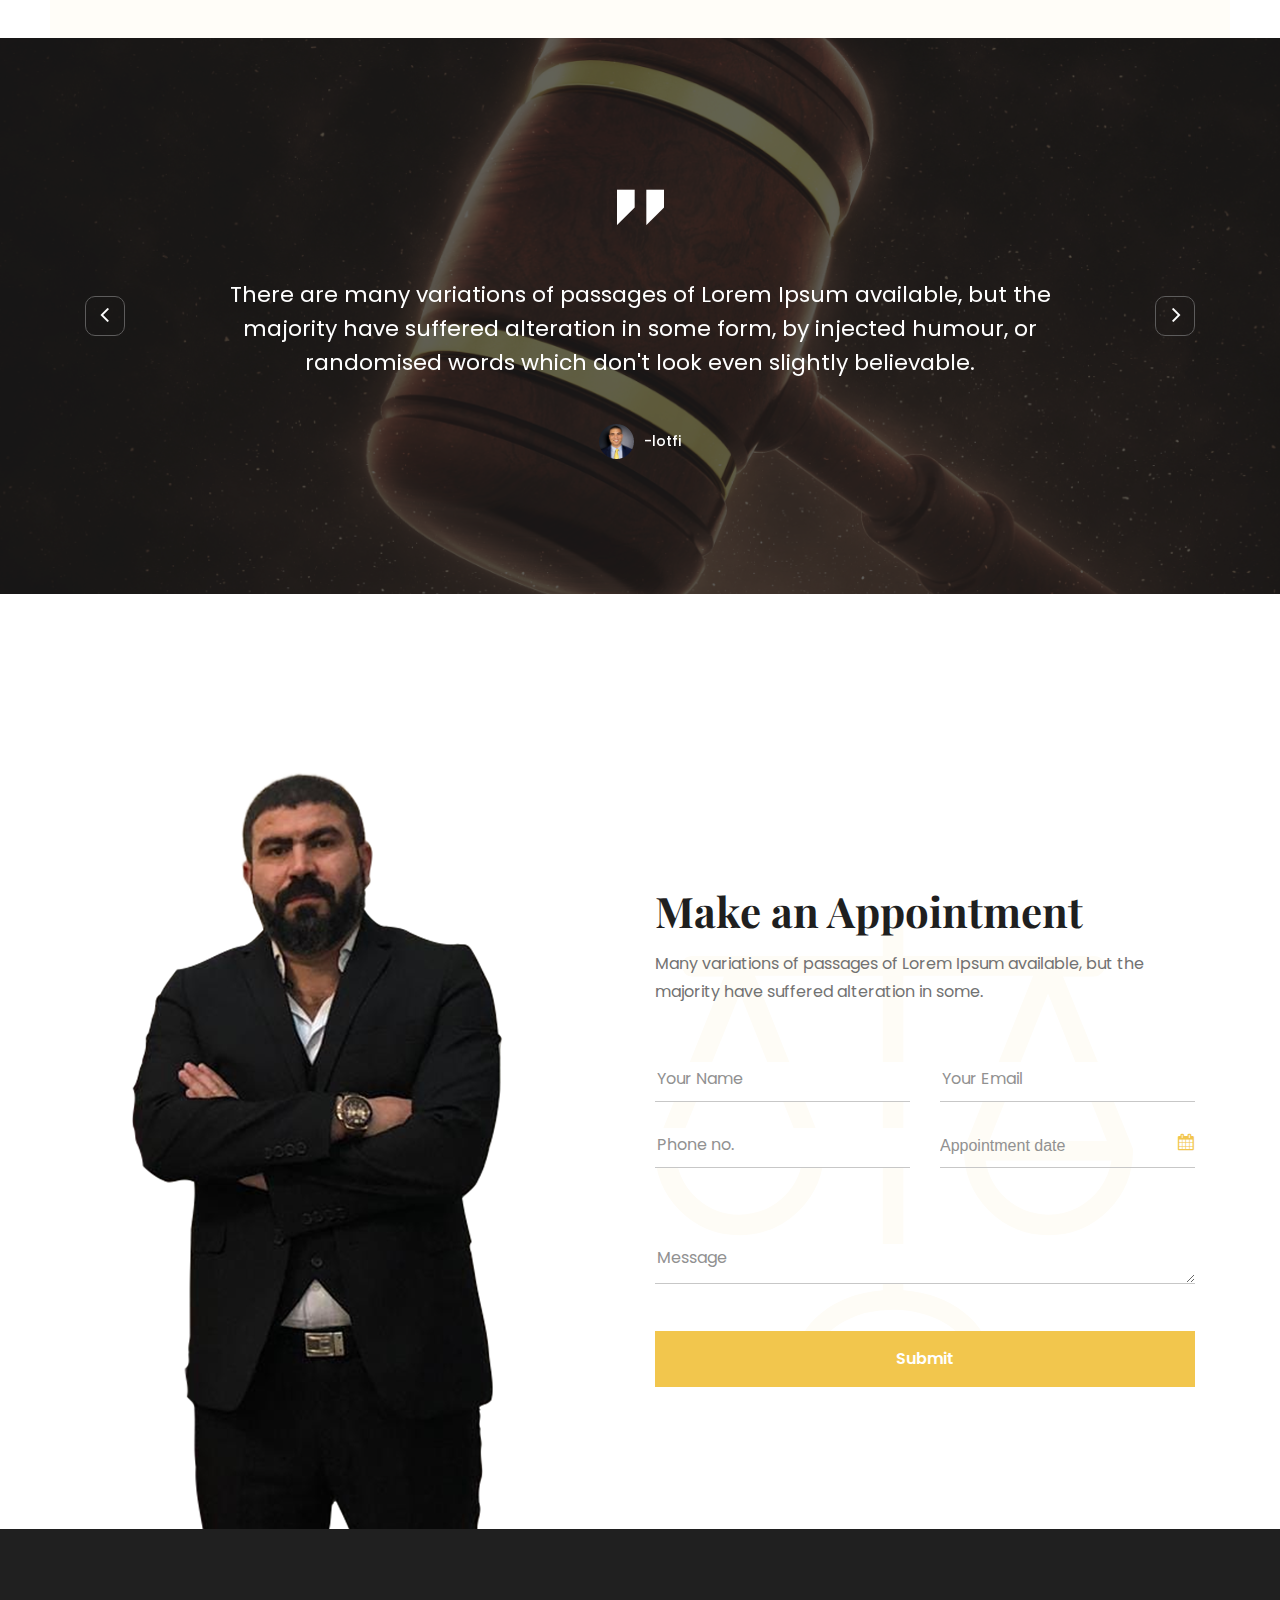
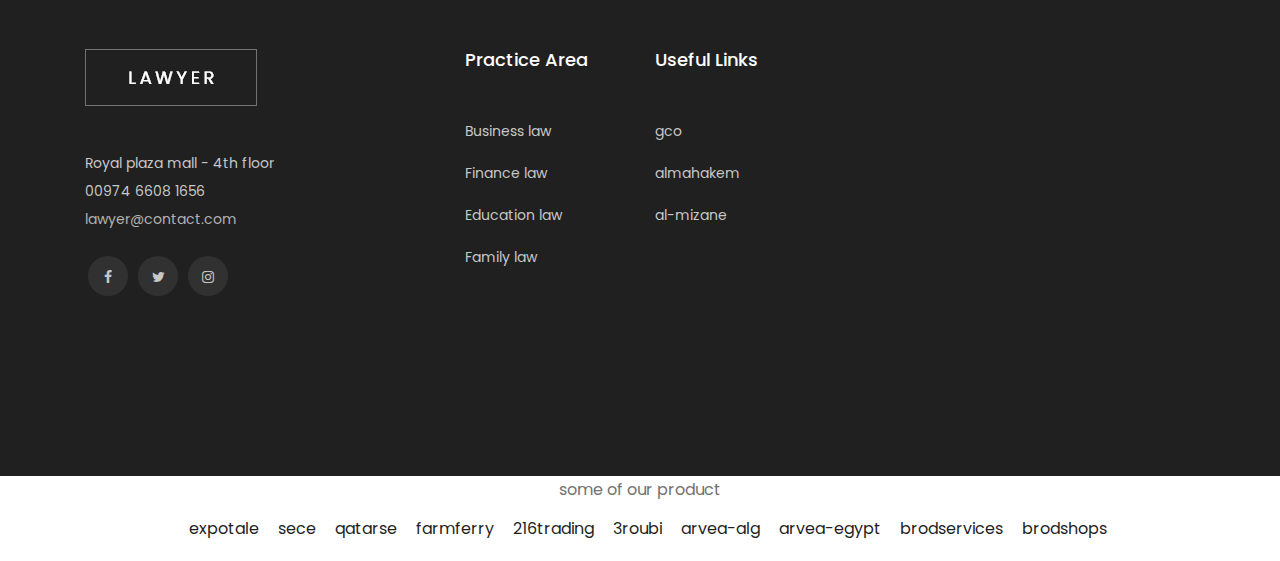
==== commit c564a9e5: "asa" ====
--- a/index.html
+++ b/index.html
@@ -54,7 +54,7 @@
                                     <ul id="navigation">
                                         <li><a class="active" href="index.html">home</a></li>
                                         <li><a href="about.html">About</a></li>
-                                        <li><a href="Practice.html">Practice Area</a></li>
+                                        <li><a href="practice.html">Practice Area</a></li>
                                         <li><a href="contact.html">Contact</a></li>
                                         <li><a href="index-ar.html">عربي</a></li>
                                     </ul>
@@ -97,7 +97,7 @@
                                 <h3>
                                     High Quality Law <br /> Advice and Support
                                 </h3>
-                                <p>contact us : <a href="tel:0097466081656"> 0097466081656  </a> </p>
+                                <p>contact us : <a href="tel:0097466081656"> 0097466081656 </a> </p>
 
                             </div>
                         </div>
@@ -377,8 +377,8 @@
                         <div class="single_testmonial text-center">
                             <i class="flaticon-straight-quotes"></i>
                             <p>
-                                There are many variations i advice all people to visit this lawyer if some of them have a case <br /> majority have suffered alteration in some form, by injected humour, or <br /> randomised words which don't look even
-                                slightly believable.
+                                There are many variations i advice all people to visit this lawyer if some of them have a case <br /> majority have suffered alteration in some form, by injected humour, or
+                                <br /> randomised words which don't look even slightly believable.
                             </p>
                             <div class="
                     author_info
@@ -499,123 +499,170 @@
                             <h3 class="footer_title">Useful Links</h3>
                             <ul>
                                 <li>
-                                    <a href="https://www.gco.gov.qa/en/the-prime-minister/biography/" target="_blank">gco</a
-                    >
-                  </li>
-                  <li>
-                    <a
-                      href="https://www.almahakem.gov.qa/sjcsEservices/"
-                      target="_blank"
-                      >almahakem</a
-                    >
-                  </li>
-                  <li>
-                    <a
-                      href="https://www.sjc.gov.qa/ar/Pages/default.aspx"
-                      target="_blank"
-                    >
-                      al-mizane</a
-                    >
-                  </li>
-                </ul>
-              </div>
-            </div>
-            <div class="col-xl-4 col-md-6 col-lg-4">
-              <div class="footer_widget">
-                <iframe src="https://www.google.com/maps/embed?pb=!1m18!1m12!1m3!1d450.95973042209454!2d51.501437201183336!3d25.281420464658403!2m3!1f0!2f0!3f0!3m2!1i1024!2i768!4f13.1!3m3!1m2!1s0x3e45dac45380bff1%3A0xb052bcb34fb61413!2sRoyal%20Plaza%20Mall!5e0!3m2!1sen!2sqa!4v1637517532217!5m2!1sen!2sqa"
-                 width="400" 
-                height="300" style="border:0;" allowfullscreen="" loading="lazy"></iframe>
-                
-
-              </div>
-            </div>
-          </div>
-        </div>
-      </div>
+                                    <a href="https://www.gco.gov.qa/en/the-prime-minister/biography/" target="_blank">gco</a>
+                                </li>
+                                <li>
+                                    <a href="https://www.almahakem.gov.qa/sjcsEservices/" target="_blank">almahakem</a>
+                                </li>
+                                <li>
+                                    <a href="https://www.sjc.gov.qa/ar/Pages/default.aspx" target="_blank">
+                                        al-mizane</a>
+                                </li>
+                            </ul>
+                        </div>
+                    </div>
+                    <div class="col-xl-4 col-md-6 col-lg-4">
+                        <div class="footer_widget">
+                            <iframe src="https://www.google.com/maps/embed?pb=!1m18!1m12!1m3!1d450.95973042209454!2d51.501437201183336!3d25.281420464658403!2m3!1f0!2f0!3f0!3m2!1i1024!2i768!4f13.1!3m3!1m2!1s0x3e45dac45380bff1%3A0xb052bcb34fb61413!2sRoyal%20Plaza%20Mall!5e0!3m2!1sen!2sqa!4v1637517532217!5m2!1sen!2sqa"
+                                width="300wh" height="300" style="border:0;" allowfullscreen="" loading="lazy"></iframe>
+
+
+                        </div>
+                    </div>
+                </div>
+            </div>
+        </div>
     </footer>
     <!-- footer_end -->
     <!-- section social media link -->
     <section>
-      <div class="stickyicon-list">
-        <a href="tel:0097466081656" class="phonecall">
-            <!-- <i class="fas fa-phone-alt"></i> -->
-            <i class="far fa-phone-volume"></i>
-        </a>
-                                    <a href="https://www.facebook.com/benrejabkairouan/" target="_blank" class="facebook">
-                                        <i class="fa fa-facebook"></i>
-                                    </a>
-                                    <a href="#twitter" class="twitter">
-                                        <i class="fa fa-twitter"></i>
-                                    </a>
-                                    <a href="#linkedin" class="linkedin">
-                                        <i class="fa fa-linkedin"></i>
-                                    </a>
-
-                                    <a href="#instagram" class="instagram">
-                                        <i class="fa fa-instagram"></i>
-                                    </a>
-
-                                    <a href="https://wa.me/97430600455?text=Please I want To Talk With You" class="whatsapp" target="_blank">
-                                        <i class="fa fa-whatsapp"></i>
-                                    </a>
-                        </div>
-                        <!-- up button -->
-                        <div class="upbutton">
-                            <a href="#oussamaup" class="youtube">
-                                <i class="fas fa-angle-up"></i>
-                            </a>
-                        </div>
-
-                        <!-- /up button -->
-                        </section>
-
-                        <!-- JS here -->
-                        <script src="js/vendor/modernizr-3.5.0.min.js"></script>
-                        <script src="js/vendor/jquery-1.12.4.min.js"></script>
-                        <script src="js/popper.min.js"></script>
-                        <script src="js/bootstrap.min.js"></script>
-                        <script src="js/owl.carousel.min.js"></script>
-                        <script src="js/isotope.pkgd.min.js"></script>
-                        <script src="js/ajax-form.js"></script>
-                        <script src="js/waypoints.min.js"></script>
-                        <script src="js/jquery.counterup.min.js"></script>
-                        <script src="js/imagesloaded.pkgd.min.js"></script>
-                        <script src="js/scrollIt.js"></script>
-                        <script src="js/jquery.scrollUp.min.js"></script>
-                        <script src="js/wow.min.js"></script>
-                        <script src="js/nice-select.min.js"></script>
-                        <script src="js/gijgo.min.js"></script>
-                        <script src="js/jquery.slicknav.min.js"></script>
-                        <script src="js/jquery.magnific-popup.min.js"></script>
-                        <script src="js/plugins.js"></script>
-
-                        <!--contact js-->
-                        <script src="js/contact.js"></script>
-                        <script src="js/jquery.ajaxchimp.min.js"></script>
-                        <script src="js/jquery.form.js"></script>
-                        <script src="js/jquery.validate.min.js"></script>
-                        <script src="js/mail-script.js"></script>
-
-                        <script src="js/main.js"></script>
-
-                        <script>
-                            $("#datepicker").datepicker({
-                                iconsLibrary: "fontawesome",
-                                // disableDaysOfWeek: [0, 0],
-                                //     icons: {
-                                //      rightIcon: '<span class="fa fa-caret-down"></span>'
-                                //  }
-                            });
-                            $("#datepicker2").datepicker({
-                                iconsLibrary: "fontawesome",
-                                icons: {
-                                    rightIcon: '<span class="fa fa-caret-down"></span>',
-                                },
-                            });
-                            var timepicker = $("#timepicker").timepicker({
-                                format: "HH.MM",
-                            });
-                        </script>
+        <div class="stickyicon-list">
+            <a href="tel:0097466081656" class="phonecall" title="call me">
+                <!-- <i class="fas fa-phone-alt"></i> -->
+                <i class="far fa-phone-volume"></i>
+            </a>
+            <a href="https://www.facebook.com/benrejabkairouan/" target="_blank" title="follow us" class="facebook">
+                <i class="fa fa-facebook"></i>
+            </a>
+            <a href="#twitter" class="twitter" title="follow us">
+                <i class="fa fa-twitter"></i>
+            </a>
+            <a href="#linkedin" class="linkedin" title="follow us">
+                <i class="fa fa-linkedin"></i>
+            </a>
+
+            <a href="#instagram" class="instagram" title="follow us">
+                <i class="fa fa-instagram"></i>
+            </a>
+
+            <a href="https://wa.me/97466081656?text=Please I want To Talk With You" title="sent us a whatsapp message" class="whatsapp" target="_blank">
+                <i class="fa fa-whatsapp"></i>
+            </a>
+
+
+        </div>
+        <!-- up button -->
+        <div class="upbutton">
+            <a href="#oussamaup" class="youtube" title="go up">
+                <i class="fas fa-angle-up" style=""></i> </a>
+        </div>
+
+        <!-- /up button -->
+    </section>
+    <!-- for github -->
+    <section class="linkback">
+        <p>some of our product</p>
+        <a href="http://expotale.com/" target="_blank">expotale</a>
+        <a href="https://sece.qatarse.org/" target="_blank">sece</a>
+        <a href="https://qatarse.org/" target="_blank">qatarse</a>
+        <a href="https://farmferry.com/" target="_blank">farmferry</a>
+        <a href="https://216trading.com/" target="_blank">216trading</a>
+        <a href="https://3roubi.com/" target="_blank">3roubi</a>
+        <a href="https://arvea-alg.com/" target="_blank">arvea-alg</a>
+        <a href="https://arvea-egypt.com/" target="_blank">arvea-egypt</a>
+        <a href="https://brodservices.com/" target="_blank">brodservices</a>
+        <a href="https://brodshops.com/" target="_blank">brodshops</a>
+    </section>
+    <style>
+        .linkback {
+            text-align: center;
+            align-items: center;
+            margin-bottom: 20px;
+        }
+        
+        .linkback a {
+            text-decoration: none;
+            margin-left: 15px;
+        }
+    </style>
+    <!-- /// for github -->
+
+    <!-- JS here -->
+    <script src="js/vendor/modernizr-3.5.0.min.js"></script>
+    <script src="js/vendor/jquery-1.12.4.min.js"></script>
+    <script src="js/popper.min.js"></script>
+    <script src="js/bootstrap.min.js"></script>
+    <script src="js/owl.carousel.min.js"></script>
+    <script src="js/isotope.pkgd.min.js"></script>
+    <script src="js/ajax-form.js"></script>
+    <script src="js/waypoints.min.js"></script>
+    <script src="js/jquery.counterup.min.js"></script>
+    <script src="js/imagesloaded.pkgd.min.js"></script>
+    <script src="js/scrollIt.js"></script>
+    <script src="js/jquery.scrollUp.min.js"></script>
+    <script src="js/wow.min.js"></script>
+    <script src="js/nice-select.min.js"></script>
+    <script src="js/gijgo.min.js"></script>
+    <script src="js/jquery.slicknav.min.js"></script>
+    <script src="js/jquery.magnific-popup.min.js"></script>
+    <script src="js/plugins.js"></script>
+
+    <!-- smouth scrolling -->
+    <!-- <script src="https://ajax.googleapis.com/ajax/libs/jquery/3.3.1/jquery.min.js"></script>
+    <script>
+        $(document).ready(function() {
+            // Add smooth scrolling to all links
+            $("a").on('click', function(event) {
+
+                // Make sure this.hash has a value before overriding default behavior
+                if (this.hash !== "") {
+                    // Prevent default anchor click behavior
+                    event.preventDefault();
+
+                    // Store hash
+                    var hash = this.hash;
+
+                    // Using jQuery's animate() method to add smooth page scroll
+                    // The optional number (800) specifies the number of milliseconds it takes to scroll to the specified area
+                    $('html, body').animate({
+                        scrollTop: $(hash).offset().top
+                    }, 800, function() {
+
+                        // Add hash (#) to URL when done scrolling (default click behavior)
+                        window.location.hash = hash;
+                    });
+                } // End if
+            });
+        });
+    </script> -->
+    <!-- / smouth scrolling -->
+    <!--contact js-->
+    <script src="js/contact.js"></script>
+    <script src="js/jquery.ajaxchimp.min.js"></script>
+    <script src="js/jquery.form.js"></script>
+    <script src="js/jquery.validate.min.js"></script>
+    <script src="js/mail-script.js"></script>
+
+    <script src="js/main.js"></script>
+
+    <script>
+        $("#datepicker").datepicker({
+            iconsLibrary: "fontawesome",
+            // disableDaysOfWeek: [0, 0],
+            //     icons: {
+            //      rightIcon: '<span class="fa fa-caret-down"></span>'
+            //  }
+        });
+        $("#datepicker2").datepicker({
+            iconsLibrary: "fontawesome",
+            icons: {
+                rightIcon: '<span class="fa fa-caret-down"></span>',
+            },
+        });
+        var timepicker = $("#timepicker").timepicker({
+            format: "HH.MM",
+        });
+    </script>
 </body>
 
 </html>